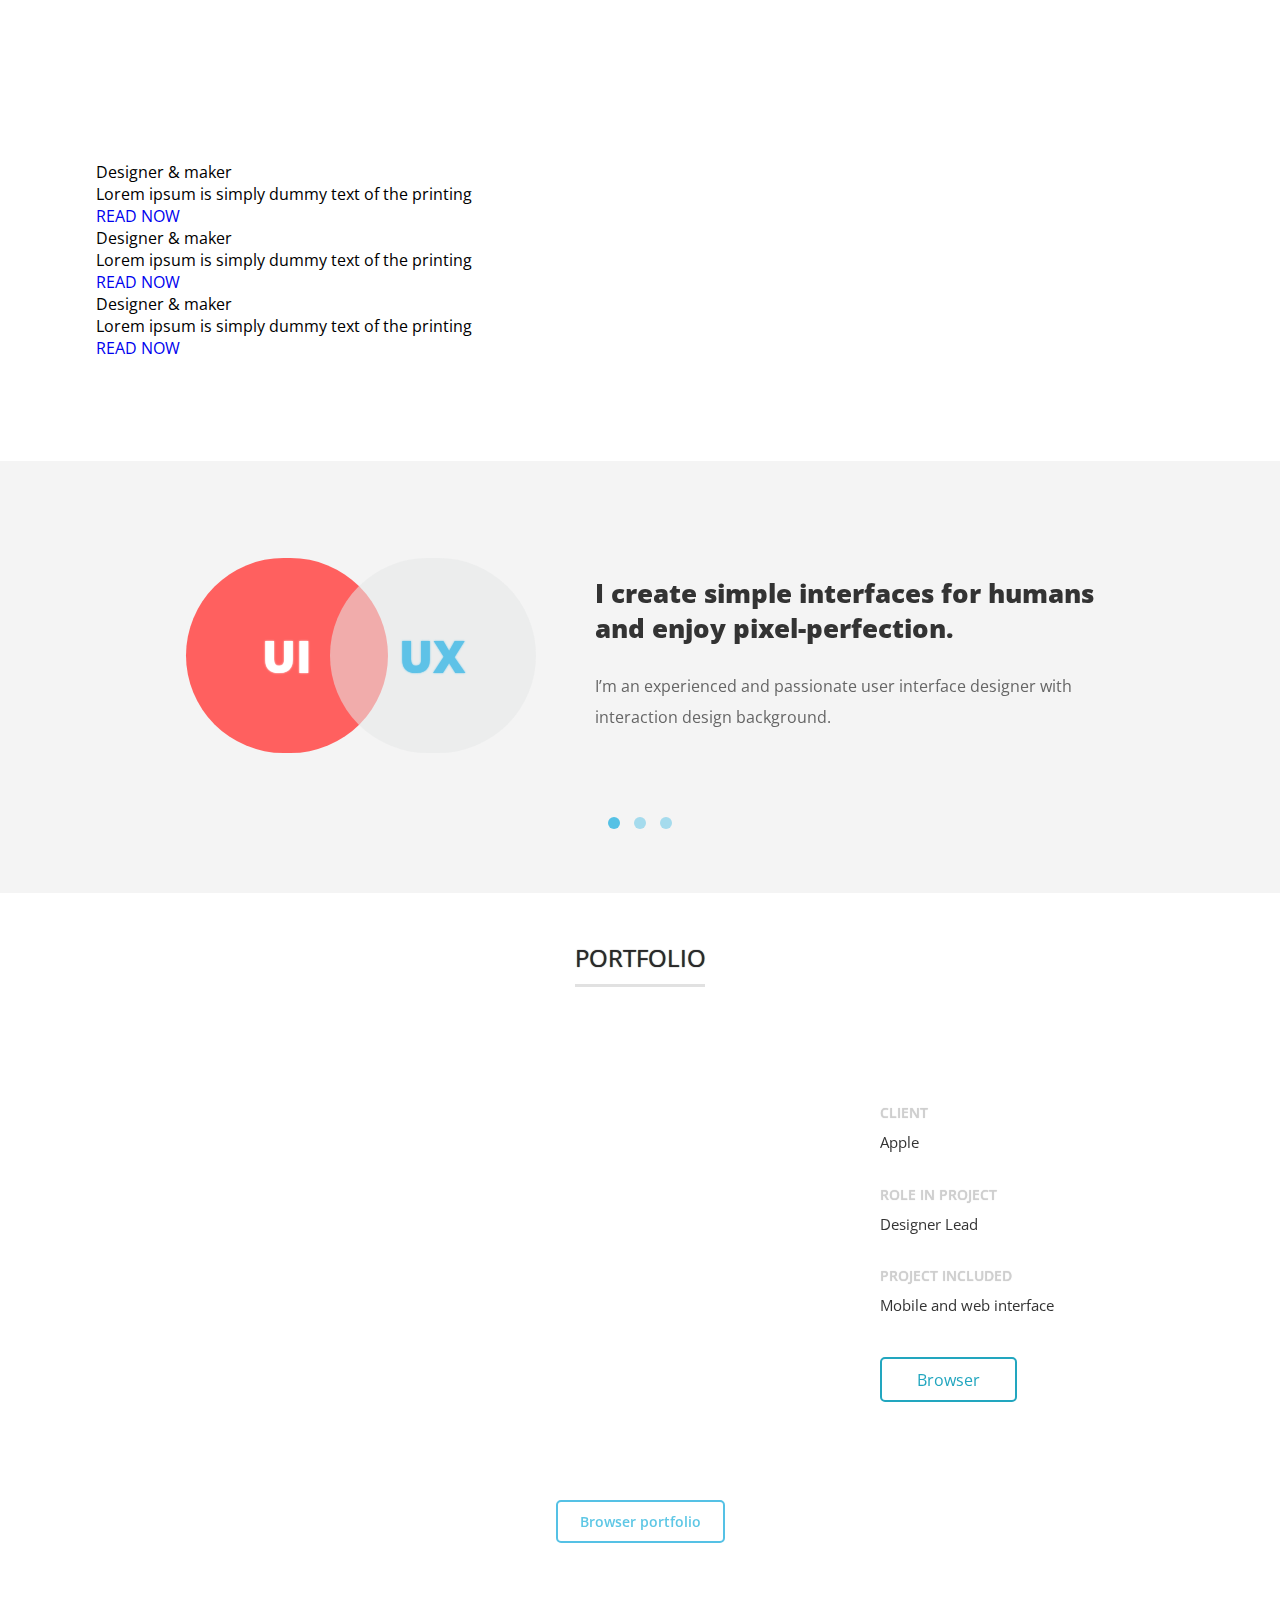
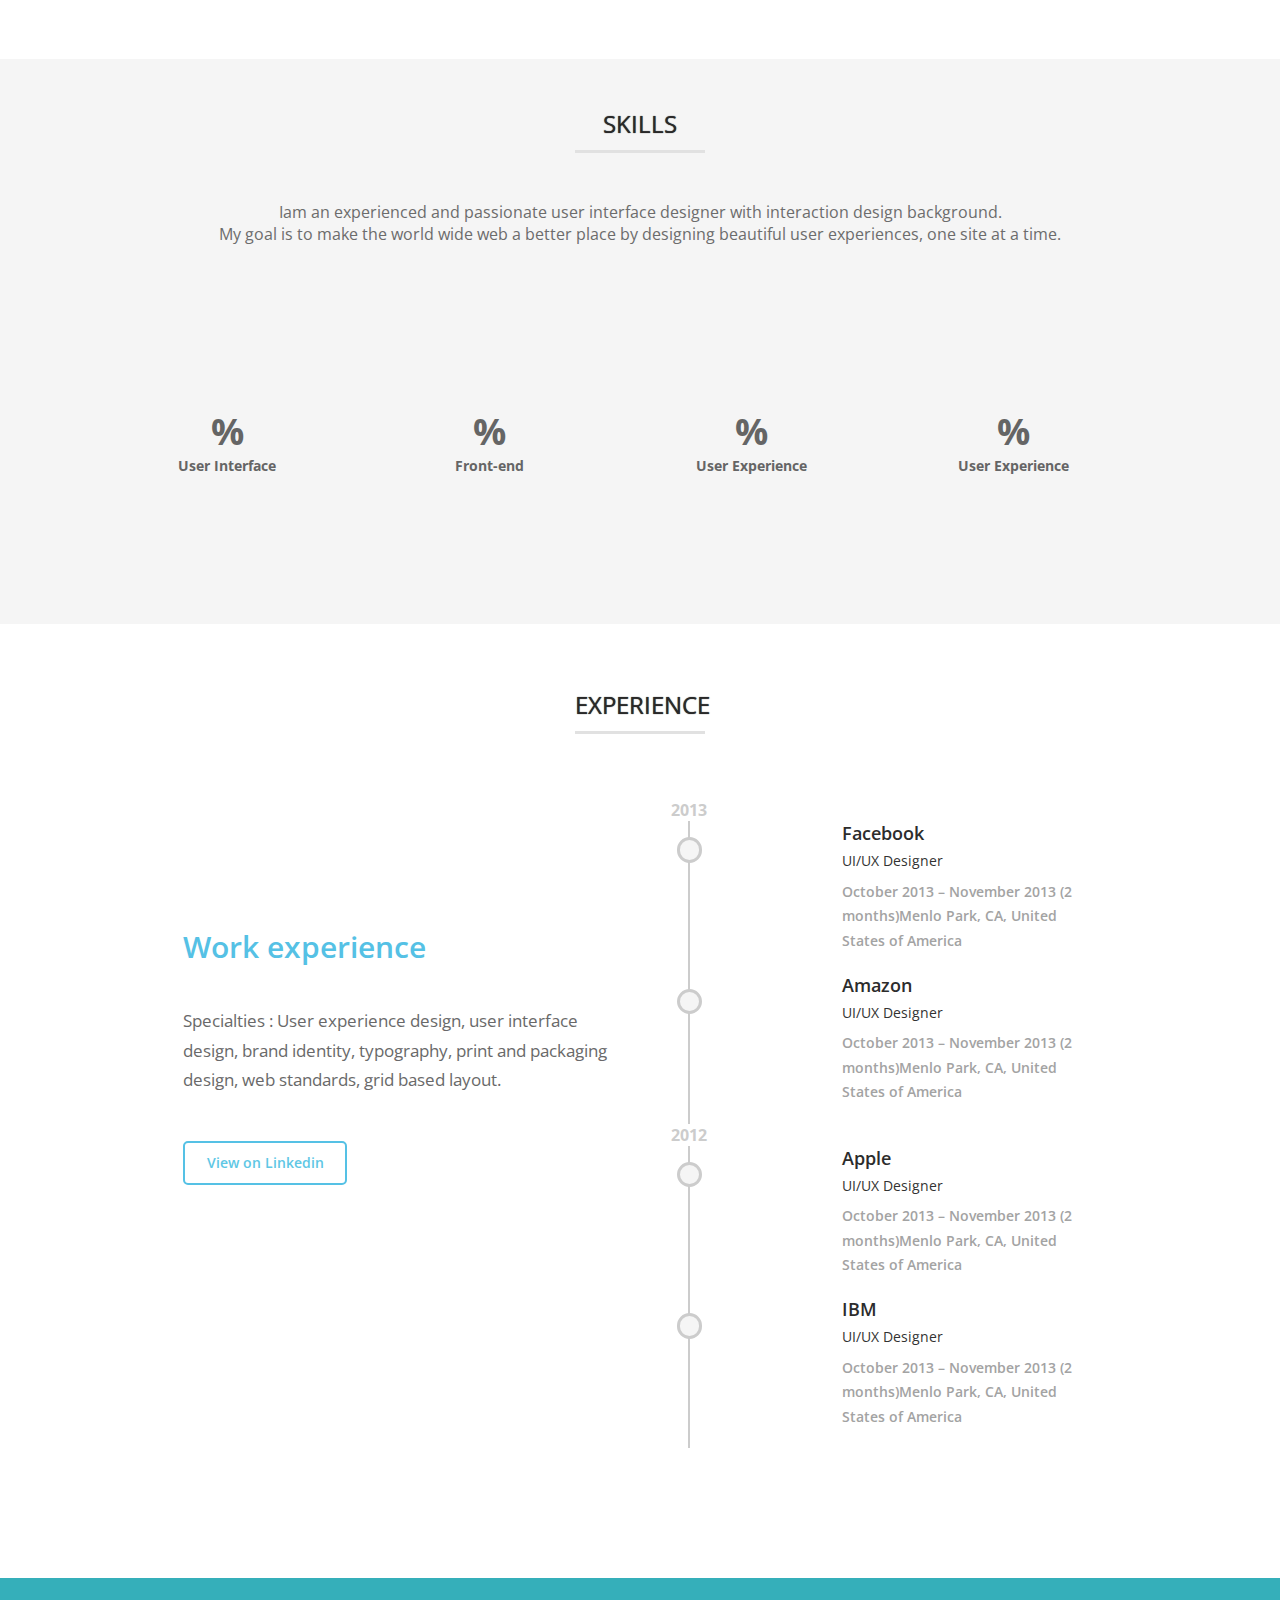
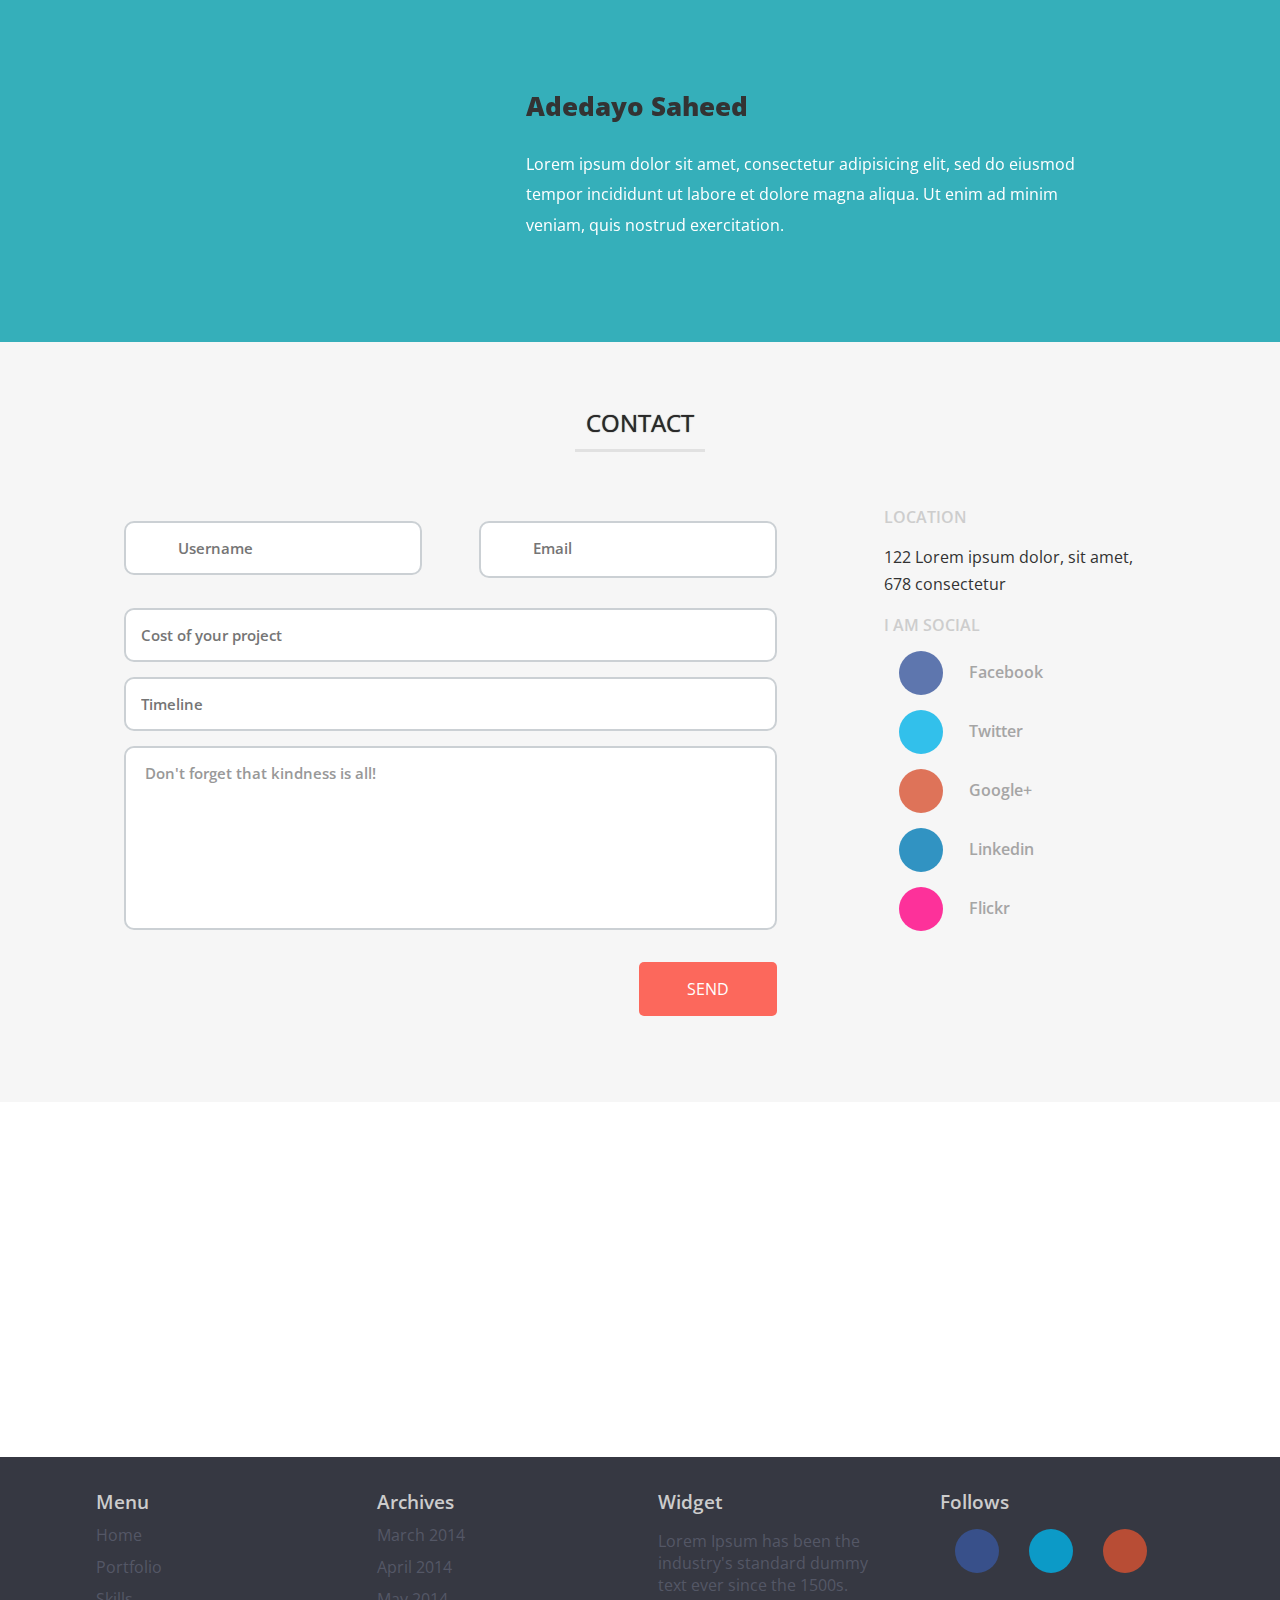
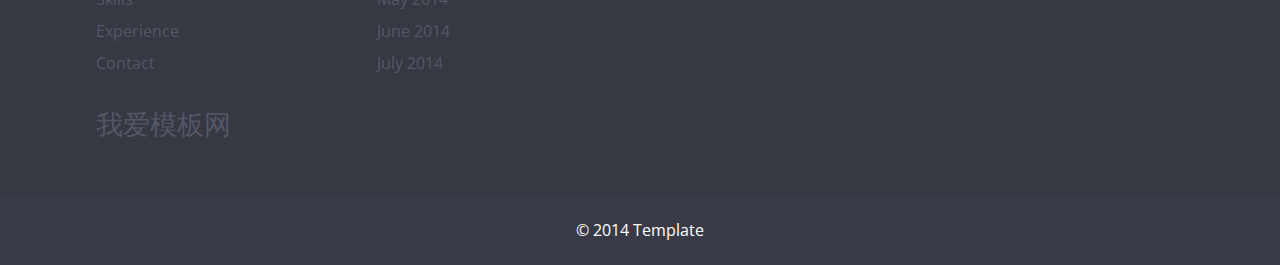
==== index.html @ e9a62225 "Update index.html" ====
<!DOCTYPE HTML>
<html>
<head>
<title>welcome to aircore</title>
<meta http-equiv="Content-Type" content="text/html; charset=utf-8" />
<meta name="viewport" content="width=device-width, initial-scale=1, maximum-scale=1">
<link href="http://fonts.googleapis.com/css?family=Open+Sans:400,600" rel="stylesheet" type="text/css">
<link href="css/style.css" rel="stylesheet" type="text/css" media="all" />
<link href="css/slimmenu.css" rel="stylesheet" media="screen">
<script src="js/jquery.min.js"></script>
</head>
<body>
<div class="content" id="home">
	<div class="wrap">
		<div class="header_style1"> 
			<!-- start h_logo -->
			<div class="logo">
				<h1><a href="index.html">Resume</a></h1>
			</div>
			<!-- start h_menu -->
			<div class="h_menu">
				<ul class="flexy-menu thick orange">
					<li> <a href="#home" class="scroll">Home</a></li>
					<li><a href="#Portfolio" class="scroll">Portfolio</a></li>
					<li><a href="#skills" class="scroll">Skills</a> </li>
					<li><a class="scroll" href="#Experience">Experience</a></li>
					<li><a href="#contact" class="scroll">Contact</a></li>
				</ul>
			</div>
			<!-- end h_menu -->
			<div class="clear"> </div>
		</div>
		<!---------menu-script-------------> 
		<!-- start manu --> 
		<script type="text/javascript" src="js/flexy-menu.js"></script>
		<link href="css/header_style1.css" rel="stylesheet" type="text/css" media="all" />
		<script type="text/javascript">$(document).ready(function(){$(".flexy-menu").flexymenu({speed: 400,type: "horizontal",align: "right"});});</script> 
		<!---------end-script-menu------------->
		<div class="slider"> 
			<!---start-da-slider----->
			<div id="da-slider" class="da-slider">
				<div class="da-slide">
					<h2>Designer & maker</h2>
					<p>Lorem ipsum is simply dummy text of the printing</p>
					<a href="#" class="da-link"><span> READ NOW</span></a> </div>
				<div class="da-slide">
					<h2>Designer & maker</h2>
					<p>Lorem ipsum is simply dummy text of the printing</p>
					<a href="#" class="da-link"><span> READ NOW</span></a> </div>
				<div class="da-slide">
					<h2>Designer & maker</h2>
					<p>Lorem ipsum is simply dummy text of the printing</p>
					<a href="#" class="da-link"><span> READ NOW</span></a> </div>
				<nav class="da-arrows"> <span class="da-arrows-prev"></span> <span class="da-arrows-next"></span> </nav>
			</div>
			<div class="down-arrow"> <a href="#group_1" class="scroll" ><span> </span></a> </div>
			<link rel="stylesheet" type="text/css" href="css/slider.css" />
			<script type="text/javascript" src="js/modernizr.custom.28468.js"></script> 
			<script type="text/javascript" src="js/jquery.cslider.js"></script> 
			<script type="text/javascript">
				$(function() {
				
					$('#da-slider').cslider({
						autoplay	: true,
						bgincrement	: 450
					});
				
				});
			</script> 
			<!---//End-da-slider-----> 
		</div>
	</div>
</div>
<!----start-team--------->
<div class="group_1" id="group_1">
	<div class="group_1-items">
		<div class="wrap">
			<div id="owl-demo" class="owl-carousel">
				<div class="item" >
					<div class="carousel">
						<div class="group_1_img">
							<h3 class="ui">UI</h3>
							<h4 class="ux">UX</h4>
							<div class="clear"> </div>
						</div>
						<div class="group_1_text">
							<h3>I create simple interfaces for humans and enjoy pixel-perfection.</h3>
							<p>I’m an experienced and passionate user interface designer with interaction design background.</p>
						</div>
						<div class="clear"> </div>
					</div>
				</div>
				<div class="item">
					<div class="carousel">
						<div class="group_1_img">
							<h3 class="ui fontend">FRONTEND</h3>
							<h4 class="ux ui1">UI</h4>
							<div class="clear"> </div>
						</div>
						<div class="group_1_text">
							<h3>I create simple interfaces for humans and enjoy pixel-perfection.</h3>
							<p>I’m an experienced and passionate user interface designer with interaction design background.</p>
						</div>
						<div class="clear"> </div>
					</div>
				</div>
				<div class="item">
					<div class="carousel">
						<div class="group_1_img ">
							<h3 class="ui core">CORE</h3>
							<h4 class="ux ui1">UI</h4>
							<div class="clear"> </div>
						</div>
						<div class="group_1_text">
							<h3>I create simple interfaces for humans and enjoy pixel-perfection.</h3>
							<p>I’m an experienced and passionate user interface designer with interaction design background.</p>
						</div>
						<div class="clear"> </div>
					</div>
				</div>
			</div>
		</div>
	</div>
</div>
<div class="group_2" id="Portfolio">
	<h3 class="heading">Portfolio</h3>
	<div class="group_2_items">
		<div class="wrap">
			<div id="owl-demo1" class="owl-carousel">
				<div class="item" >
					<div class="carousel">
						<div class="group_2_img1"> <img src="images/img1.png" alt=""> </div>
						<div class="group_2_text2">
							<div class="desc">
								<h3>client</h3>
								<h4>Apple</h4>
							</div>
							<div class="desc">
								<h3>Role in project</h3>
								<h4>Designer Lead</h4>
							</div>
							<div class="desc">
								<h3>project included</h3>
								<h4>Mobile and web interface</h4>
							</div>
							<div class="button_2"> <a href="#">Browser</a> </div>
						</div>
						<div class="clear"> </div>
						<div class="brows_button_3"> <a href="#">Browser portfolio</a> </div>
					</div>
				</div>
				<div class="item">
					<div class="carousel">
						<div class="group_2_img1"> <img src="images/img2.jpg" alt=""> </div>
						<div class="group_2_text2">
							<div class="desc">
								<h3>client</h3>
								<h4>Lorem ipsum dolor</h4>
							</div>
							<div class="desc">
								<h3>Role in project</h3>
								<h4>Designer Lead</h4>
							</div>
							<div class="desc">
								<h3>project included</h3>
								<h4>Responsive Mobile Website Templates </h4>
							</div>
							<div class="button_2"> <a href="#">Browser</a> </div>
						</div>
						<div class="clear"> </div>
						<div class="brows_button_3"> <a href="#">Browser portfolio</a> </div>
					</div>
				</div>
				<div class="item">
					<div class="carousel">
						<div class="group_2_img1"> <img src="images/img3.jpg" alt=""> </div>
						<div class="group_2_text2">
							<div class="desc">
								<h3>client</h3>
								<h4>Apple</h4>
							</div>
							<div class="desc">
								<h3>Role in project</h3>
								<h4>Designer Lead</h4>
							</div>
							<div class="desc">
								<h3>project included</h3>
								<h4>Developing games in Android Mobiles</h4>
							</div>
							<div class="button_2"> <a href="#">Browser</a> </div>
						</div>
						<div class="clear"> </div>
						<div class="brows_button_3"> <a href="#">Browser portfolio</a> </div>
					</div>
				</div>
			</div>
		</div>
	</div>
</div>
<!-- Owl Carousel Assets -->
<link href="css/owl.carousel.css" rel="stylesheet">
<!-- Owl Carousel Assets --> 
<!-- Prettify --> 
<script src="js/owl.carousel.js"></script> 
<script>
		    $(document).ready(function() {
		
		      $("#owl-demo").owlCarousel({
		        items : 1,
		        lazyLoad : true,
		        autoPlay : true,
		        navigation : true,
			    navigationText : ["",""],
			    rewindNav :true,
			    scrollPerPage :true,
			    pagination : true,
    			paginationNumbers: false,
		      });
		
		    });
		    $(document).ready(function() {
		
		      $("#owl-demo1").owlCarousel({
		        items : 1,
		        lazyLoad : true,
		        autoPlay : true,
		        navigation : true,
			    navigationText : ["",""],
			    rewindNav : true,
			    scrollPerPage :true,
			    pagination : false,
    			paginationNumbers: false,
		      });
		
		    });
		    $(document).ready(function() {
		
		      $("#owl-demo2").owlCarousel({
		        items : 1,
		        lazyLoad : true,
		        autoPlay : true,
		        navigation : false,
			    navigationText : ["",""],
			    rewindNav : false,
			    scrollPerPage :true,
			    pagination : false,
    			paginationNumbers: false,
		      });
		
		    });
		    </script> 
<!-- //Owl Carousel Assets -->
<div class="skills" id="skills">
	<section class="text-light">
		<div  class="wrap">
			<div class="row-content1">
				<h3 class="heading">Skills</h3>
				<p class="para">Iam an experienced and passionate user interface designer with interaction design background.<br>
					My goal is to make the world wide web a better place by designing beautiful user experiences, one site at a time.</p>
				<div class="chart" data-percent="73" data-bar-color="#35AFBA" data-animate="4000">
					<div class="chart-content">
						<div class="percent"></div>
						<div class="chart-title">User Interface</div>
					</div>
					<!-- chart-content --> 
				</div>
				<!-- chart -->
				<div class="chart" data-percent="85" data-bar-color="#FF6060" data-animate="2500">
					<div class="chart-content">
						<div class="percent"></div>
						<div class="chart-title">Front-end</div>
					</div>
					<!-- chart-content --> 
				</div>
				<!-- chart -->
				<div class="chart" data-percent="70" data-bar-color="#3AD079" data-animate="3000">
					<div class="chart-content">
						<div class="percent"></div>
						<div class="chart-title">User Experience</div>
					</div>
					<!-- chart-content --> 
				</div>
				<!-- chart -->
				<div class="chart" data-percent="40" data-bar-color="#58C0E3" data-animate="3500">
					<div class="chart-content">
						<div class="percent"></div>
						<div class="chart-title">User Experience</div>
					</div>
					<!-- chart-content --> 
				</div>
				<!-- chart -->
				<div class="clear"> </div>
			</div>
		</div>
	</section>
	<script src="js/plugins.js"></script> 
	<script src="js/script.js"></script> 
</div>
<div class="exper" id="Experience">
	<div class="wrap">
		<h3 class="heading">Experience</h3>
		<section class="row section">
			<div class="row-content2">
				<div class="timeline-label column six">
					<h4>Work experience</h4>
					<p>Specialties : User experience design, user interface design, brand identity, typography, print and packaging design, web standards, grid based layout.</p>
					<div class="brows_button_4"> <a href="#">View on Linkedin</a> </div>
				</div>
				<!-- timeline-label -->
				<div class="timeline column six last">
					<div class="year">
						<time datetime="2013">2013</time>
						<div class="experience"> <span class="circle"></span>
							<div class="experience-img"><img src="images/asset01.jpg" alt=""></div>
							<div class="experience-info clear-after">
								<h5>Facebook</h5>
								<div class="role">UI/UX Designer</div>
								<p>October 2013 – November 2013 (2 months)Menlo Park, CA, United States of America</p>
							</div>
							<!-- experience-info --> 
						</div>
						<!-- experience -->
						<div class="experience"> <span class="circle"></span>
							<div class="experience-img"><img src="images/asset02.jpg" alt=""></div>
							<div class="experience-info clear-after">
								<h5>Amazon</h5>
								<div class="role">UI/UX Designer</div>
								<p>October 2013 – November 2013 (2 months)Menlo Park, CA, United States of America</p>
							</div>
							<!-- experience-info --> 
						</div>
						<!-- experience --> 
					</div>
					<!-- year -->
					<div class="year year1">
						<time datetime="2012">2012</time>
						<div class="experience"> <span class="circle"></span>
							<div class="experience-img"><img src="images/asset03.jpg" alt=""></div>
							<div class="experience-info clear-after">
								<h5>Apple</h5>
								<div class="role">UI/UX Designer</div>
								<p>October 2013 – November 2013 (2 months)Menlo Park, CA, United States of America</p>
							</div>
							<!-- experience-info --> 
						</div>
						<!-- experience -->
						<div class="experience"> <span class="circle"></span>
							<div class="experience-img"><img src="images/asset04.jpg" alt=""></div>
							<div class="experience-info clear-after">
								<h5>IBM</h5>
								<div class="role">UI/UX Designer</div>
								<p>October 2013 – November 2013 (2 months)Menlo Park, CA, United States of America</p>
							</div>
							<!-- experience-info --> 
						</div>
						<!-- experience --> 
					</div>
					<!-- year --> 
				</div>
				<!-- timeline -->
				<div class="clear"> </div>
			</div>
		</section>
	</div>
</div>
<div class="group_3">
	<div class="group_3-items">
		<div class="wrap">
			<div id="owl-demo2" class="owl-carousel">
				<div class="item" >
					<div class="carousel">
						<div class="group_3_img"> <img src="images/img.png" alt=""> </div>
						<div class="group_1_text group_3_text">
							<h3> Adedayo Saheed</h3>
							<p>Lorem ipsum dolor sit amet, consectetur adipisicing elit, sed do eiusmod tempor incididunt ut labore et dolore magna aliqua. Ut enim ad minim veniam, quis nostrud exercitation.</p>
						</div>
						<div class="clear"> </div>
					</div>
				</div>
				<div class="item">
					<div class="carousel">
						<div class="group_3_img"> <img src="images/img.png" alt=""> </div>
						<div class="group_1_text group_3_text">
							<h3>Narate Ketram</h3>
							<p>Lorem ipsum dolor sit amet, consectetur adipisicing elit, sed do eiusmod tempor incididunt ut labore et dolore magna aliqua. Ut enim ad minim veniam, quis nostrud exercitation.</p>
						</div>
						<div class="clear"> </div>
					</div>
				</div>
				<div class="item">
					<div class="carousel">
						<div class=" group_3_img"> <img src="images/img.png" alt=""> </div>
						<div class="group_1_text group_3_text">
							<h3>Adrian Thomas</h3>
							<p>Lorem ipsum dolor sit amet, consectetur adipisicing elit, sed do eiusmod tempor incididunt ut labore et dolore magna aliqua. Ut enim ad minim veniam, quis nostrud exercitation.</p>
						</div>
						<div class="clear"> </div>
					</div>
				</div>
			</div>
		</div>
	</div>
</div>
<div class="contact" id="contact">
	<div class="wrap">
		<h3 class="heading">Contact</h3>
		<form>
			<div class="left-form">
				<ul>
					<li class="name"> <a href="#" class="icon user"> </a>
						<input type="text" placeholder="Username" required>
						<div class="clear"> </div>
					</li>
					<li class="email"> <a href="#" class="icon mail"> </a>
						<input type="email" placeholder="Email" required>
						<div class="clear"> </div>
					</li>
					<div class="clear"> </div>
					<li>
						<input type="text" placeholder="Cost of your project" required>
						<div class="clear"> </div>
					</li>
					<li>
						<input type="text" placeholder="Timeline" required>
						<div class="clear"> </div>
					</li>
					<li>
						<textarea class="plain buffer" placeholder="Don't forget that kindness is all!"> Don't forget that kindness is all!</textarea>
						<div class="clear"> </div>
					</li>
					<div class="send"> <a href="#">SEND</a> </div>
				</ul>
			</div>
			<div class="right-form">
				<h4>LOCATION</h4>
				<p>122 Lorem ipsum dolor, sit amet, 678 consectetur</p>
				<div class="soc_icons">
					<h4>I AM SOCIAL</h4>
					<ul>
						<li><a class="icon1" href="#"> <span>Facebook</span> </a> </li>
						<li><a class="icon2" href="#"><span>Twitter</span></a></li>
						<li><a class="icon3" href="#"><span>Google+</span></a></li>
						<li><a class="icon4" href="#"><span>Linkedin</span></a></li>
						<li><a class="icon5" href="#"><span>Flickr</span></a></li>
						<div class="clear"> </div>
					</ul>
				</div>
			</div>
			<div class="clear"> </div>
		</form>
	</div>
</div>
<div class="contact-map">
	<iframe width="100%" height="350" frameborder="0" scrolling="no" marginheight="0" marginwidth="0" src="https://maps.google.co.in/?ie=UTF8&amp;ll=22.593726,79.453125&amp;spn=3.803105,6.696167&amp;t=m&amp;z=8&amp;output=embed"></iframe>
</div>
<div class="footer">
	<div class="wrap">
		<div class="row-content buffer clear-after">
			<section id="top-footer">
				<div class="widget column three"><!-- la class="widget" è forse generata utomaticamente da wp -->
					<h4>Menu</h4>
					<ul class="plain">
						<li> <a href="#home" class="scroll">Home</a> </li>
						<li><a href="#Portfolio" class="scroll">Portfolio</a></li>
						<li><a href="#skills" class="scroll">Skills</a> </li>
						<li><a class="scroll" href="#Experience">Experience</a></li>
						<li><a href="#contact" class="scroll">Contact</a></li>
						<div class="clear"> </div>
					</ul>
				</div>
				<div class="widget column three">
					<h4>Archives</h4>
					<ul class="plain">
						<li><a href="#">March 2014</a></li>
						<li><a href="#">April 2014</a></li>
						<li><a href="#">May 2014</a></li>
						<li><a href="#">June 2014</a></li>
						<li><a href="#">July 2014</a></li>
						<div class="clear"> </div>
					</ul>
				</div>
				<div class="widget column three">
					<h4>Widget</h4>
					<p>Lorem Ipsum has been the industry's standard dummy text ever since the 1500s.</p>
				</div>
				<div class="widget meta-social column three last">
					<div class="soc_icons soc_icons1">
						<h4>Follows</h4>
						<ul>
							<li><a class="icon1" href="#"> </a> </li>
							<li><a class="icon2" href="#"> </a></li>
							<li><a class="icon3" href="#"> </a></li>
						</ul>
						<div class="clear"> </div>
					</div>
				</div>
				<div class="clear">
					<p><a href="http://www.5imoban.net">我爱模板网</a></p>
				</div>
			</section>
			<!-- top-footer --> 
			
		</div>
		<!-- row-content --> 
	</div>
	<!-- row -->
	<div class="copy">
		<p>© 2014 Template </p>
	</div>
	<!-- scroll_top_btn --> 
	<script type="text/javascript" src="js/move-top.js"></script> 
	<script type="text/javascript" src="js/easing.js"></script> 
	<script type="text/javascript">
			$(document).ready(function() {
			
				var defaults = {
		  			containerID: 'toTop', // fading element id
					containerHoverID: 'toTopHover', // fading element hover id
					scrollSpeed: 1200,
					easingType: 'linear' 
		 		};
				
				
				$().UItoTop({ easingType: 'easeOutQuart' });
				
			});
		</script> 
	<script type="text/javascript">
		jQuery(document).ready(function($) {
			$(".scroll").click(function(event){		
				event.preventDefault();
				$('html,body').animate({scrollTop:$(this.hash).offset().top},1200);
			});
		});
	</script> 
	<a href="#" id="toTop" style="display: block;"><span id="toTopHover" style="opacity: 1;"></span></a> </div>

</body>
</html>
---- css/style.css ----
/*
Author: W3layout
Author URL: http://w3layouts.com
License: Creative Commons Attribution 3.0 Unported
License URL: http://creativecommons.org/licenses/by/3.0/
*/
/* reset */
html,body,div,span,applet,object,iframe,h1,h2,h3,h4,h5,h6,p,blockquote,pre,a,abbr,acronym,address,big,cite,code,del,dfn,em,img,ins,kbd,q,s,samp,small,strike,strong,sub,sup,tt,var,b,u,i,dl,dt,dd,ol,nav ul,nav li,fieldset,form,label,legend,table,caption,tbody,tfoot,thead,tr,th,td,article,aside,canvas,details,embed,figure,figcaption,footer,header,hgroup,menu,nav,output,ruby,section,summary,time,mark,audio,video{margin:0;padding:0;border:0;font-size:100%;font:inherit;vertical-align:baseline;}
article, aside, details, figcaption, figure,footer, header, hgroup, menu, nav, section {display: block;}
ol,ul{list-style:none;margin:0;padding:0;}
blockquote,q{quotes:none;}
blockquote:before,blockquote:after,q:before,q:after{content:'';content:none;}
table{border-collapse:collapse;border-spacing:0;}
/* start editing from here */
a{text-decoration:none;}
.txt-rt{text-align:right;}/* text align right */
.txt-lt{text-align:left;}/* text align left */
.txt-center{text-align:center;}/* text align center */
.float-rt{float:right;}/* float right */
.float-lt{float:left;}/* float left */
.clear{clear:both;}/* clear float */
.pos-relative{position:relative;}/* Position Relative */
.pos-absolute{position:absolute;}/* Position Absolute */
.vertical-base{	vertical-align:baseline;}/* vertical align baseline */
.vertical-top{	vertical-align:top;}/* vertical align top */
.underline{	padding-bottom:5px;	border-bottom: 1px solid #eee; margin:0 0 20px 0;}/* Add 5px bottom padding and a underline */
nav.vertical ul li{	display:block;}/* vertical menu */
nav.horizontal ul li{	display: inline-block;}/* horizontal menu */
img{max-width:100%;}
/*end reset*/
body {
	background:#ffffff;
	font-family: 'Open Sans', sans-serif;
	font-size: 100%;
}
.wrap{
	margin:0 auto;
	width:80%;
}
/*****/
.content
{
	background: url(../images/slider.jpg) no-repeat;
	background-size: 100%;
	background-size:cover;
}

/*------- Skills rings-------*/
.heading
{
	color:#292929;
	border-bottom: 3.5px solid #E1E1E1;
	width: 130px;
	margin: 0 auto;
	font-size: 1.5em;
	text-transform: uppercase;
	text-shadow: 0px 0px 1px #292929;
	text-align: center;
	padding-bottom: 10px;
}
.para
{
	color:#6C6C6C;
	padding:3em 0em 4em 0em;
	text-align: center;
}
.centertxt {
	width: 85%;
	margin: 0 auto;
}
.text-light
{
	background: #F5F5F5;
	padding: 3em 0em;
}
.chart {
    position: relative;
    display: inline-block;
    margin: 1em;
    width: 230px;
    height: 230px;
    text-align: center;
}

.chart canvas {
    width: 230px;
    height: 230px;
}

.chart-content {
    position: absolute;
    top: 0;
    left: 0;
    width: 100%;
}

.percent,
.count-number,
.count-number-done {
    color: #666;
    font-weight: 700;
    font-size: 2.333em;
    line-height: 1.34;
}

.text-light .percent,
.text-light .count-number,
.text-light .count-number-done {
    color: #656565;
}

.percent:after {
    content: '%';
}

.chart-title,
.count-subject {
    font-weight: 700;
    font-size: 0.889em;
}

.chart-title {
    color: #999;
}

.text-light .chart-title,
.text-light .count-subject {
    color: #656565;
}

.text-light .timeline .experience-info p {
    color: rgba(255,255,255,0.7);
}

.text-light .timeline time {
    color: rgba(255,255,255,0.5);
}

.text-light .timeline .experience,
.text-light .timeline .experience .circle {
    border-color: rgba(255,255,255,0.5);
}

/*-------------Timeline-----*/
.exper {
padding: 4em 0em;
}
.timeline-label h4 {
    margin-top: 0;
    font-size: 1.9em;
    color:#55C1E5;
    padding:1em 0em;
    font-weight: 600;
}

.timeline-label p {
    font-size: 1.09em;
    color:#696969;
    padding: 0.5em 0em;
    line-height: 1.7em;
}
.timeline-label
{
	padding: 6em 0em;
}
.timeline .experience {
    position: relative;
    float: left;
    margin-left: 2em;
    padding-left: 4em;
    border-left: 2px solid #ccc;
}

.timeline .experience-info h5 {
    margin-top: 0;
    margin-bottom: 0.333em;
    font-size: 1.1em;
    color:#2C2C2C;
    font-weight: 600;
}

.timeline .experience-info .role {
    font-size: 0.9em;
    color:#323232;
}

.timeline .experience-info p {
    font-size: 0.9em;
    color:#A3A3A3;
    font-weight: 600;
    line-height: 1.7em;
}

.timeline time {
    display: block;
    width: 4.111em;
    color: #ccc;
    text-align: center;
    font-weight: 700;
}

.timeline .experience-img,
.timeline .experience-info,
.timeline .experience-info h5,
.timeline .experience-info .role,
.timeline .experience-info p {
    clear: none;
}

.timeline .experience .circle {
    position: absolute;
    top: 1em;
    left: -0.86em;
    display: block;
    width: 1.222em;
    height: 1.222em;
    border: 3px solid #ccc;
    -webkit-border-radius: 50%;
    -moz-border-radius: 50%;
    border-radius: 50%;
    background-color: #F5F5F5;
}

.timeline .experience-img {
    float: left;
    width: 4em;
    height: 4em;
}

.timeline .experience-img img {
    -webkit-border-radius: 25%;
    -moz-border-radius: 25%;
    border-radius: 25%;
    -webkit-box-shadow: 0px 1px 2px rgba(0, 0, 0, 0.08);
    -moz-box-shadow: 0px 1px 2px rgba(0, 0, 0, 0.08);
    box-shadow: 0px 1px 2px rgba(0, 0, 0, 0.08);
    width: 100%;
}

.timeline .experience-info {
    margin-left: 5.444em;
}
/*****/
.row-content2 {
padding: 6% 8%;
}
.column.six, .column.half, .column.threesixths, .column.twofourths {
width: 40%;
}
.column {
margin-left: 0;
margin-right: 3.8%;
}
.column {
clear: none;
float: left;
min-height: 1px;
}
.column.six, .column.half, .column.threesixths, .column.twofourths {
width: 48%;
}
.column.last, .column.reset {
margin-right: 0 !important;
}
.column {
margin-left: 0;
margin-right: 3.8%;
}
.experience-info p {
margin-top: 0.67em;
margin-bottom: 1.34em;
}
.brows_button_4
{
	margin: 3em 0em;
}
/*******/
.contact {
	background: #F6F6F6;
	padding: 6em 0em 2em 0em;
}
.left-form,.right-form{
	float:left;
	margin:22px 28px;
	width:60%;
}
.contact form {
	padding-top: 2em;
}
.left-form li {
	display: block;
	color: #4D4949;
	border: 2px solid #CBD0D4;
	border-radius: 10px;
	-webkit-border-radius: 10px;
	-moz-border-radius: 10px;
	-o-border-radius: 10px;
	margin: 15px 0px;
	background: #fff;
}
.left-form li:hover{
	border:2px solid #8DD4FF;
	color: #343434;
}
.left-form li:focus{
	border:2px solid #8DD4FF;
}
.left-form li:active{
		border:2px solid #8DD4FF;
}

.left-form input[type=text],.left-form input[type=email],.left-form textarea {
	float:right;
	font-family: 'Open Sans', sans-serif;
	width:90%;
	padding: 1em 2em 1em 1em;
	border:none;
	color: #989898;
	font-size:15px;
	float: left;
	outline: none;
	font-weight: 600;
	border-radius: 10px;
	-webkit-border-radius: 10px;
	-moz-border-radius: 10px;
	-o-border-radius: 10px;
}
textarea
{
	height: 150px;
	resize: none;
	
}
.right-form{
	float:right;
	width: 25%;
}
.icon {
	height: 28px;
	width: 28px;
	display: block;
	float: left;
	margin: 12px 0px 9px 9px;
}
.name input[type=text],.email input[type=email]
{
	width:75%;
}

.user {
	background: url(../images/user.png) no-repeat 0px 0px;
}
.mail {
	background: url(../images/mail.png) no-repeat 0px 0px;
	margin: 16px 0px 9px 9px;
}
.name
{
	float: left;
	width:45%;
	margin-right: 4%;
}
.email
{
	float:right;
	width:45%;
}
.send
{
	margin: 3em 0em;
	text-align: right;
}
.send a
{
	color:#fff;
	background: #FC685C;
	padding: 1em 3em;
	border-radius: 5px;
	-webkit-border-radius: 5px;
	-moz-border-radius: 5px;
	-o-border-radius: 5px;
	-webkit-transition: all 0.3s ease-in-out;
	-moz-transition: all 0.3s ease-in-out;
	-o-transition: all 0.3s ease-in-out;
	transition: all 0.3s ease-in-out;
}
.send a:hover
{
	background: #EB4334;
}
.right-form h4{
	color:#CDCDCD;
	font-size: 1em;
	font-weight: 600;
}
.right-form p{
	color:#323232;
	font-size:1em;
	line-height: 1.7em;
	padding: 1em 0em;
}
/* start soc_icons */

.soc_icons h2{
	text-transform: uppercase;
	font-size: 1.2em;
	color: #c0c0c0;
	font-weight: 400;
	margin-bottom: 10px;
}
.soc_icons ul li{
	margin:15px;
}
.soc_icons ul li a{
	opacity:0.8;
	display: block;
	padding: 10px;
	background: #2e2e2e;
	width: 24px;
	height: 24px;
	-webkit-transition: all 0.3s ease-in-out;
	-moz-transition: all 0.3s ease-in-out;
	-o-transition: all 0.3s ease-in-out;
	transition: all 0.3s ease-in-out;
	border-radius: 26px;
	color:#929191;
	font-weight: 600;
}
.soc_icons ul li a span{
	margin-left: 60px;
}
.soc_icons ul li a.icon1{
	background: #39579D url('../images/icon1.png') no-repeat 18px 12px;
}
.soc_icons ul li a.icon2{
	background: #02B3E9 url('../images/icon2.png') no-repeat 12px 13px;
}
.soc_icons ul li a.icon3{
	background: #D95333 url('../images/icon3.png') no-repeat 14px 12px;
}
.soc_icons ul li a.icon4{
	background: #007BB6 url('../images/icon4.png') no-repeat 14px 12px;
}
.soc_icons ul li a.icon5{
	background: #FF0084 url('../images/icon5.png') no-repeat 12px 18px;
}
.soc_icons ul li a:hover{
	zoom: 1;
	filter: alpha(opacity=50);
	opacity: 1;
	-webkit-transition: opacity .15s ease-in-out;
	-moz-transition: opacity .15s ease-in-out;
	-ms-transition: opacity .15s ease-in-out;
	-o-transition: opacity .15s ease-in-out;
	transition: opacity .15s ease-in-out;
	color:#373737;
}
/*******footer**********/
.footer {
	z-index: 10;
	background-color: #363842;
	color: #545766;
}
#top-footer .widget {
	margin-bottom: 0;
	font-size: 0.778em;
	width: 22.05%;
	float: left;
}
#top-footer{
	padding:2em 0em;;
}
.widget h4 {
	margin-top: 0;
	color: #CCC;
	font-size: 1.5em;
	font-weight: 600;
}
.plain li
{
	margin: 10px 0px;
}
.footer a ,.footer p{
	color: #545766;
	text-decoration: none;
	font-size: 1.3em;
	-webkit-transition: all 0.3s ease-in-out;
	-moz-transition: all 0.3s ease-in-out;
	-o-transition: all 0.3s ease-in-out;
	transition: all 0.3s ease-in-out;
}
.footer p{
	padding:1em 0em;
}
.footer a:hover {
	color: #fff;
}
.soc_icons1 li
{
	float:left;
}
.copy
{
	background-color: rgba(59, 63, 78, 0.48);
}
.copy p{
	color:#fff;
	font-size:1em;
	font-family: 'Open Sans', sans-serif;
	text-align: center;
	padding: 1.5em 0em;
}
.copy p a{
	color:#55C1E5;
	font-family: 'Open Sans', sans-serif;
	font-size:1em;
	-webkit-transition: all 0.3s ease-in-out;
	-moz-transition: all 0.3s ease-in-out;
	-o-transition: all 0.3s ease-in-out;
	transition: all 0.3s ease-in-out;
}
.copy p a:hover{
	color:#fff;
}
#toTop {
	display: none;
	text-decoration: none;
	position: fixed;
	bottom: 10px;
	right: 10px;
	overflow: hidden;
	width: 40px;
	height: 40px;
	border: none;
	text-indent: 100%;
	background: url(../images/top.png) no-repeat right top;
}
/******response***********/
@media only screen and (max-width: 1440px)
{
	.centertxt {
	width: 95%;
	}
	.name input[type=text], .email input[type=email] {
	width: 70%;
	}
}
@media only screen and (max-width: 1366px)
{
	.da-slider {
	width: 100%;
	height: 300px;
	}
	.centertxt {
	width: 100%;
	}
}
@media only screen and (max-width: 1280px)
{
	.wrap {
		width:85%;
	}
	.group_3 {
	padding: 1em 0em 1em 0em;
	}
	.contact {
	padding: 4em 0em 2em 0em;
	}
	.group_2 {
	padding: 3em 0em 1em 0em;
	}
}
@media only screen and (max-width: 1024px)
{
	.group_1_img .ui,.group_1_img .ux
	{
		font-size: 2.5em;
	}
	.chart canvas {
	width: 180px;
	height: 180px;
	}
	.chart {
	width: 180px;
	height: 180px;
	}
	.name input[type=text], .email input[type=email] {
	width: 60%;
	}
	.soc_icons1 ul li {
	margin: 8px;
	}
}
@media only screen and (max-width: 768px)
{
	.wrap {
		width:90%;
	}
	.centertxt > div:nth-child(4) {
	display: none;
	}
	.column.six {
	width: 100%;
	float: none;
	padding: 0em;
	margin: 0em;
	margin-bottom: 5em;
	}
	.timeline-label {
	text-align: center;
	}
	.timeline-label h4 {
	padding: 0.3em 0em;
	}
	.row-content2 {
	padding: 2%;
	}
	.brows_button_4 {
	margin: 2em 0em;
	}
	.exper {
	padding: 3em 0em;
	}
	.left-form, .right-form {
	float: none;
	margin: 22px 28px;
	width: 92%;
	}
	.right-form {
	float: none;
	width: 100%;
	margin: 0%;
	}
	.widget.meta-social.column.three.last {
	display: none;
	}
	#top-footer .widget {
	width: 29%;
	}
	.soc_icons ul
	{
		margin-top: 0.6em;
	}
	.soc_icons ul li {
	margin: 10px;
	width: 17%;
	float: left;
	}
	.soc_icons ul li a span {
	margin-left: 40px;
	font-size: 0.9em;
	}
	.soc_icons ul li a {
	width: 20px;
	height: 20px;
	}
	.soc_icons ul li a.icon1 {
	background: #39579D url('../images/icon1.png') no-repeat 16px 9px;
	}
	.soc_icons ul li a.icon2 {
	background: #02B3E9 url('../images/icon2.png') no-repeat 11px 12px;
	}
	.soc_icons ul li a.icon3 {
	background: #D95333 url('../images/icon3.png') no-repeat 13px 11px;
	}
	.soc_icons ul li a.icon4 {
	background: #007BB6 url('../images/icon4.png') no-repeat 12px 8px;
	}
	.soc_icons ul li a.icon5 {
	background: #FF0084 url('../images/icon5.png') no-repeat 11px 16px;
	}
	.contact {
	padding: 2em 0em;
	}
	ul.slimmenu li .sub-collapser:before {
	content: url(../images/down1.png);
	}
}
@media only screen and (max-width: 640px)
{
	.group_2 {
	padding: 1em 0em 1em 0em;
	}
	.para {
	padding: 1em 0em 1em 0em;
	line-height: 1.9em;
	}
	.centertxt > div:nth-child(4) {
	display: inline-block;
	}
	.timeline-label h4 {
	font-size: 1.2em;
	}
	.exper {
	padding: 1.4em 0em;
	}
	.heading {
	font-size: 1.3em;
	padding-bottom: 3px;
	}
	.year1
	{
		display:none;
	}
	.contact form {
	padding-top: 0em;
	}
	.contact {
	padding: 1.2em 0em 2em 0em;
	}
	.header {
	padding: 0em 0em 1em 0em;
	}
	.centertxt {
	width: 60%;
	}
	.chart {
	width: 200px;
	height: 200px;
	}
	.name,.email {
	float: none;
	width: 100%;
	margin-right: 0%;
	}
	.left-form input[type=text], .left-form input[type=email], .left-form textarea {
	padding: 0.5em 1em;
	}
	.mail {
	margin: 8px 0px 2px 9px;
	}
	.icon {
	margin: 4px 0px 0px 9px;
	}
	textarea {
	height: 120px;
	resize: none;
	}
	.send a {
	padding: 0.7em 2.2em;
	}
	.send {
	margin: 1.5em 0em;
	text-align: right;
	}
	.soc_icons ul li {
	margin: 0px;
	width: 16%;
	float: left;
	}
	.soc_icons ul li a span {
	margin-left: 32px;
	font-size: 0.9em;
	}
	.soc_icons ul li {
	width: 16%;
	margin-right: 20px;
	}
	.chart {
	width: 240px;
	height: 200px;
	}
}
@media only screen and (max-width: 480px)
{
	.chart canvas {
	width: 160px;
	height: 160px;
	}
	.percent, .count-number, .count-number-done {
	color: #666;
	font-weight: 700;
	font-size: 1.5em;
	line-height: 1;
	}
	.timeline-label p ,.group_1_text p,.para,.timeline .experience-info p,.right-form p{
	font-size: 0.9em;
	}
	
	.header {
	padding: 0.5em 0em;
	}
	.logo h1 a
	{
		font-size: 2.5em;
	}
	.soc_icons ul li {
	width: 26%;
	margin: 10px;
	}
	.copy p {
	color: #FFF;
	font-size: 0.9em;
	}
	#top-footer .widget {
	width: 100%;
	float: none;
	text-align: center;
	}
	.plain li {
	margin: 10px;
	float: left;
	}
	#top-footer > div:nth-child(2) > ul > li:nth-child(5) > a {
	display: none;
	}
	#top-footer {
	padding: 1em 0em;
	}
	.send a {
	padding: 0.4em 1.5em;
	font-size: 0.9em;
	}
	
	.send {
	text-align: center;
	}
	.right-form {
	text-align: center;
	margin-top: 2em;
	}
	.right-form p {
	padding: 0.5em 0em;
	}
	#contact > div > form > div.right-form > div {
	margin-top: 1em;
	}
	#top-footer > div:nth-child(2) {
	display: none;
	}
	#top-footer > div:nth-child(3) {
	display: none;
	}
}
@media only screen and (max-width: 320px)
{
	.centertxt {
	width: 100%;
	text-align: center;
	}
	.chart {
	width: 160px;
	height: 180px;
	text-align: center;
	margin: 0 auto;
	}
	.timeline .experience-info {
	margin-left: 0;
	float: left;
	margin-top: 15px;
	}
	.left-form, .right-form {
	float: none;
	margin: 22px 10px;
	width: 92%;
	}
	.left-form input[type=text], .left-form input[type=email] {
	width: 60%;
	font-size: 0.8em;
	}
	 .left-form textarea {
	width: 88%;
	font-size: 0.8em;
	}
	.soc_icons ul li {
	width: 40%;
	}
	.plain li {
	margin: 10px 20px;
	}
	.logo h1 a {
	font-size: 2.3em;
	}
	.timeline .experience-info h5 {
	font-size: 1em;
	}
	.column.six {
	margin-bottom: 2.5em;
	}
	.menu-collapser {
	height: 35px;
	line-height: 35px;
	font-size: 17px;
	}
	.right-form > div > ul > li:nth-child(5) {
	display: none;
	}
	.owl-buttons {
	display: none;
	}
	.chart canvas {
	width: 150px;
	height: 150px;
	}
	ul.slimmenu li a {
	padding: 8px 20px 8px 20px;
	font-size: 15px;
	}
	ul.slimmenu li .sub-collapser {
	top: 5px;
	}
	
}
---- css/header_style1.css ----
/* start header_style1 */
.header_style1{
	padding:3em 0em;
}
/* start h_logo */
.logo{
	float:left;
	text-align: center;
}
.logo h1 a{
	color:#fff;
	font-size: 3em;
	font-weight: 600;
}
/* start h_menu */
.h_menu{
	float:right;
	margin-top: 0.6em;
}
.flexy-menu{
	width:100%;
	margin:0;
	padding:0;
	position:relative;
	float:left;
	list-style:none;
	
}
.flexy-menu li{
	display:inline;
	font-size:13px;
	margin:0;
	padding:0;
	float:left;
	line-height:20px;
	position:relative;
}
.flexy-menu>li>a{
	display: block;
	color: #FFF;
	padding: 12px 30px 12px 30px;
	font-family: 'Open Sans', sans-serif;
	font-size: 16px;
	font-weight: 400;
	text-shadow: 0 1px 0 rgba(255, 255, 255, 0.2);
	transition: background-color 0.5s ease-out;
	-o-transition: background-color 0.5s ease-out;
	-moz-transition: background-color 0.5s ease-out;
	-webkit-transition: background-color 0.5s ease-out;
	transition: 0.5s all;
	-webkit-transition: 0.5s all;
	-moz-transition: 0.5s all;
	-o-transition: 0.5s all;
}
.flexy-menu>li>a:hover
{
	color:#55C1E5;
}

.flexy-menu li.right{
	float:right
}
.flexy-menu ul,.flexy-menu ul li ul{
	list-style:none;
	margin:0;
	padding:0;
	display:none;
	position:absolute;
	z-index:99999;
	width: 200px;
	background:#333;
	box-shadow:0 1px 1px rgba(0,0,0,0.3);
}
.flexy-menu ul{
	top:60px;
	left:0;
}
.flexy-menu ul li ul{
	top:0;
	left:100%;
}
.flexy-menu ul li{
	clear:both;
	width:100%;
	border:0;
	font-size:13px;
}
.flexy-menu ul li a{
	text-transform: capitalize;
	font-size: 13px;
	padding:10px 20px;
	width:100%;
	color:#dedede;
	text-decoration:none;
	display:inline-block;
	float:left;clear:both;
	box-sizing:border-box;
	-moz-box-sizing:border-box;
	-webkit-box-sizing:border-box;
	-webkit-transition:color .2s linear,background .2s linear;
	-moz-transition:color .2s linear,background .2s linear;
	-o-transition:color .2s linear,background .2s linear;
	transition:color .2s linear,background .2s linear;
}
.flexy-menu>li .arrow{
	position:absolute;
	color:#dedede;
	top:20px;
	right:8px;
	font-size:17px;
}

.flexy-menu i{
	line-height:20px!important;
	margin-right:6px;
	font-size:18px;
	float:left;
}
.flexy-menu>li.showhide{
	display:none;
	width:100%;
	height:40px;
	cursor:pointer;
	color:#dedede;
}
.flexy-menu>li.showhide span.title{
	margin: 10px 0 0 15px;
	float: left;
	font-size: 1.3em;
	color: #FFF;
}
.flexy-menu>li.showhide span.icon{
	margin: 12px 10px;
	float: right;
}
.flexy-menu>li.showhide .icon em{
	margin-bottom:3px;
	display:
	block;width:20px;
	height:3px;
	background:#fff;
}
.h_menu > ul > li.showhide > span.icon > em:nth-child(4) {
	display: none;
}
@media only screen and (max-width:1024px)
{
	.logo h1 a {
	font-size: 2.7em;
	}
	.flexy-menu>li>a {
	padding: 12px 20px 12px 25px;
	}
}
/***** Media Quries *****/
@media only screen and (max-width:768px){
	.wrap{
		width:95%;
	}
	.header_style1 {
	padding: 1.5em 0em;
	}
	.logo h1 a {
	font-size: 2.5em;
	}
	.logo{
		float: none;
		text-align: center;
	}
	.h_menu{
		float: none;
	}
	.flexy-menu{
		background: rgba(255, 255, 255, 0.4);
	}
	.flexy-menu>li>a {
		color:#ffffff;
		font-size: 12px;
	}
	.flexy-menu.vertical{
		width:100%
	}
	.flexy-menu li{
		display:block;
		width:100%;
	}
	.flexy-menu>li>a{
		padding:10px 15px;
		color: #303030;
		font-size: 1.1em;
		background: #EEE;
		border-bottom: 1px solid #D8D8D8;

	}
	.flexy-menu>li>a:hover {
	color: #FFF;
	background: #55C1E5;
	}
	.flexy-menu a{
		width:100%;
		box-sizing:border-box;
		-moz-box-sizing:border-box;
		-webkit-box-sizing:border-box;
	}
	.flexy-menu ul,.flexy-menu ul li ul,.flexy-menu.vertical ul,.flexy-menu.vertical ul li ul{
		width:100%;
		left:0;
		border-left:0;
		position:static;
		box-sizing:border-box;
		-moz-box-sizing:border-box;
		-webkit-box-sizing:border-box;
	}
	.flexy-menu ul li{
		border-left:0;
		border-right:0;
	}
	.flexy-menu ul li a,.flexy-menu.vertical ul li a{
		padding-top:10px;
		padding-bottom:10px;
	}
	.flexy-menu ul>li>a{
		padding-left:40px!important;
	}
	.flexy-menu>li .arrow{
		top:15px;right:25px;
		font-size:17px;
	}
	.flexy-menu ul>li .arrow{
		display:none;
	}
	
}
@media only screen and (max-width: 640px) {

	.header_style1 {
	padding: 1em 0em;
	}
	.logo h1 a {
	font-size: 2.4em;
	}
}
@media only screen and (max-width: 320px) {
	.flexy-menu>li.showhide {
		height: 40px;
	}
	.flexy-menu li {
		line-height: 10px;
	}
	.flexy-menu>li.showhide span.title {
		margin: 16px 0 0 10px;
	}
	.flexy-menu>li.showhide span.icon {
		margin: 12px 10px;
	}
	.header_style1 {
	padding: 0.5em 0em;
	}
	.logo h1 a {
	font-size: 2.3em;
	}
	.flexy-menu>li.showhide {
	height: 35px;
	}
	.flexy-menu>li.showhide span.title {
	margin: 10px 0 0 10px;
	}
	.flexy-menu>li.showhide span.icon {
	margin: 9px 4px;
	}

}
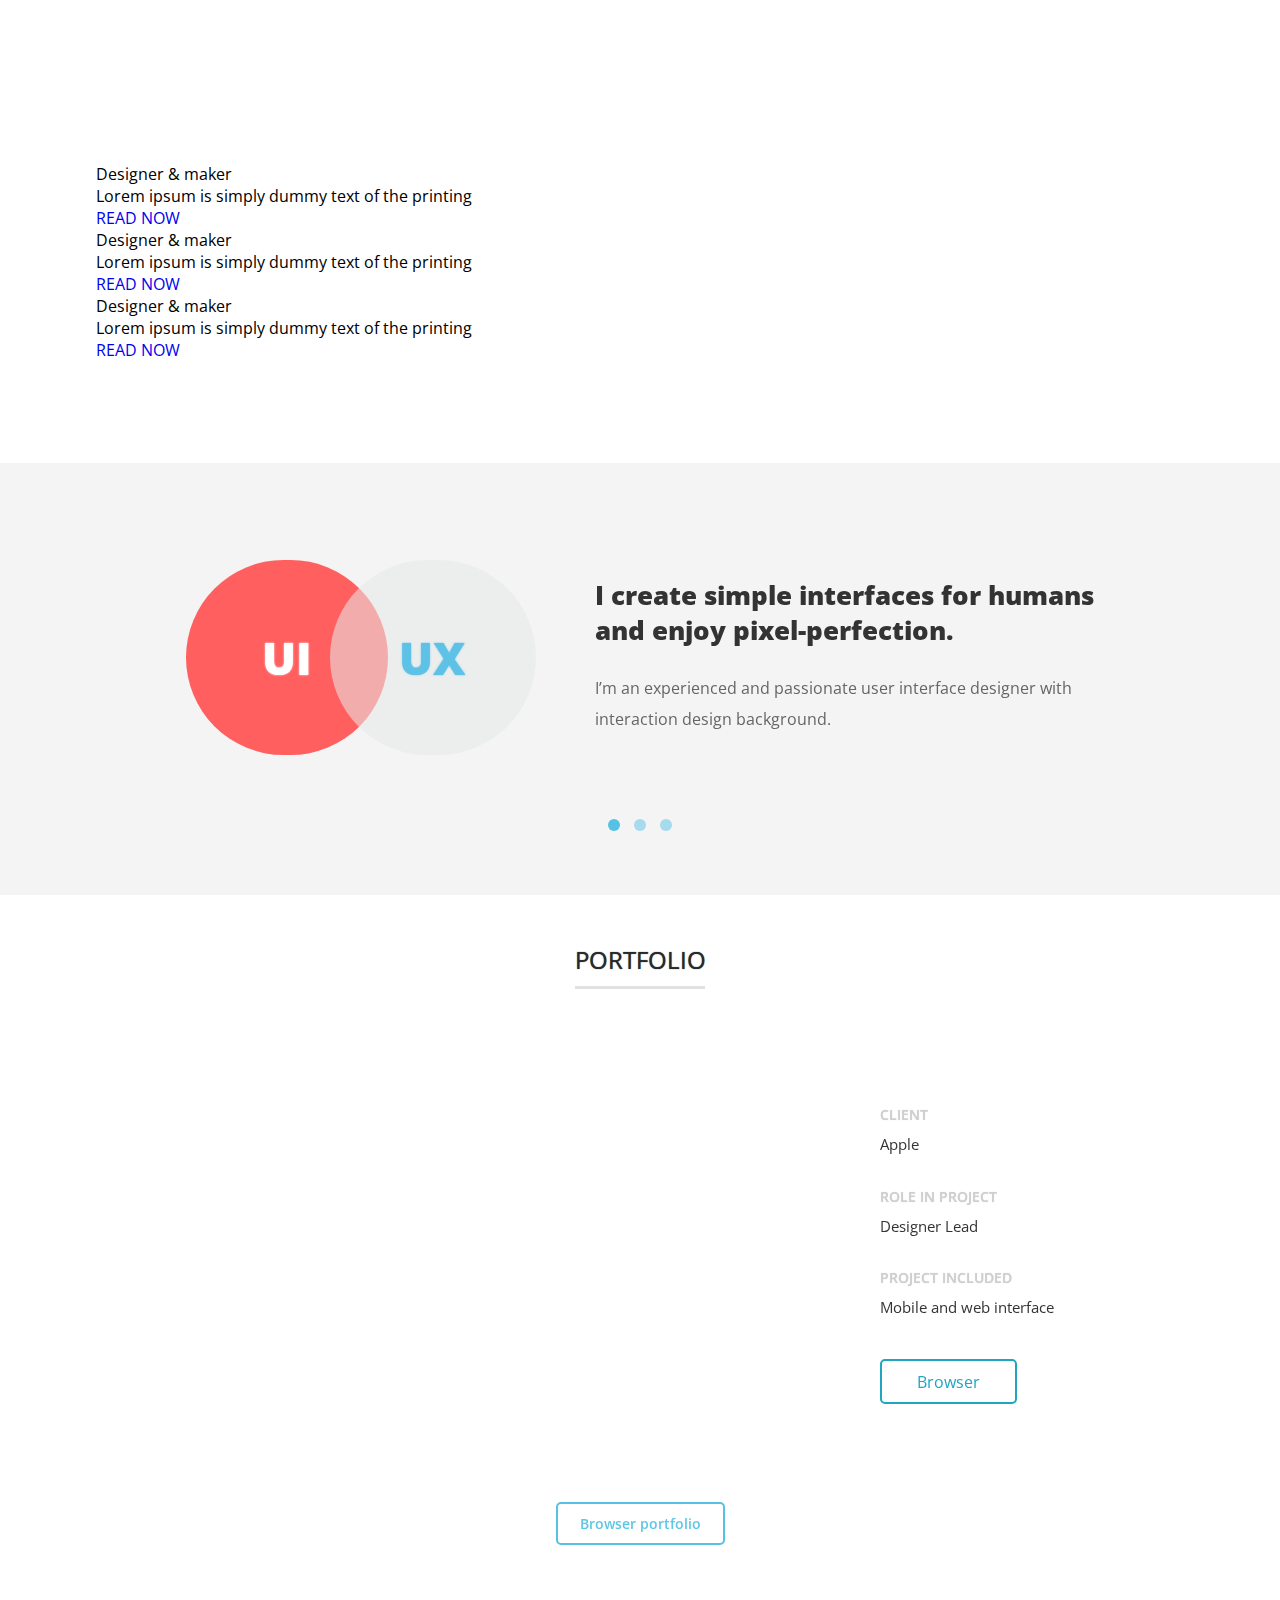
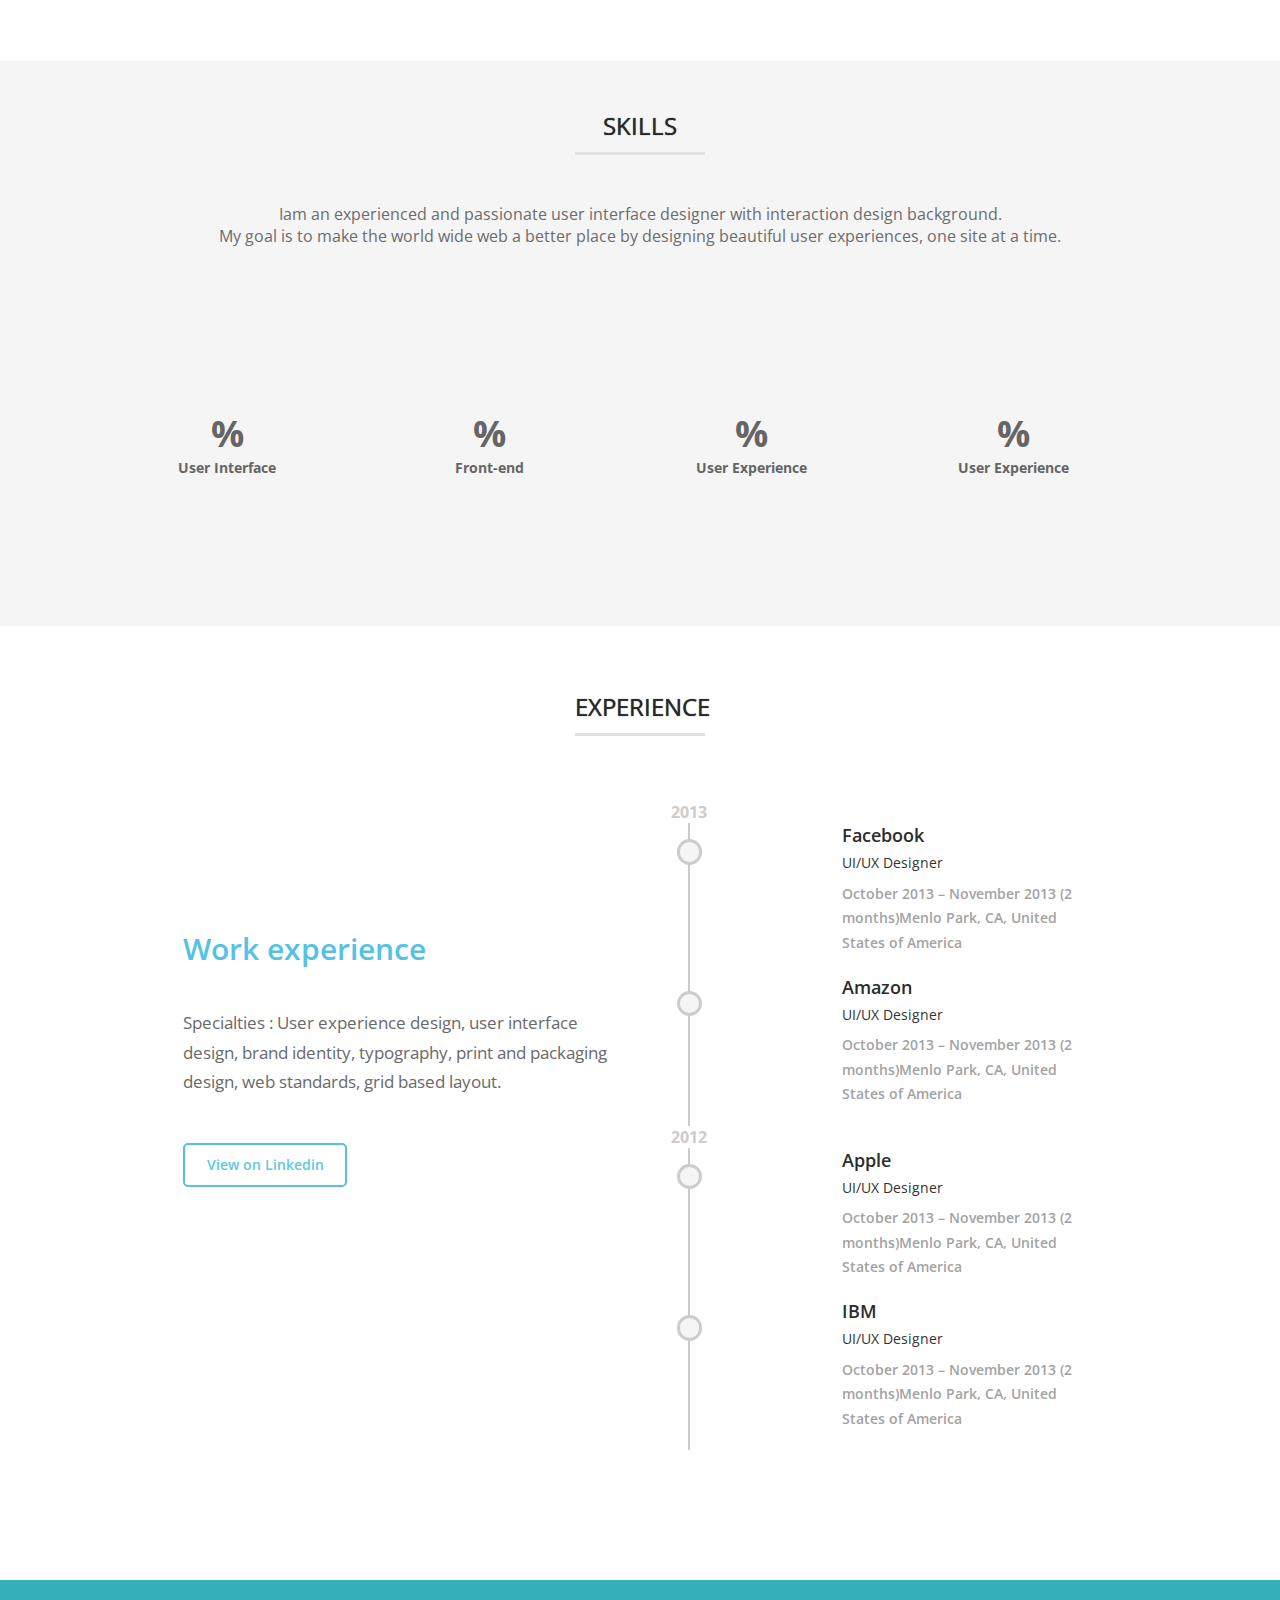
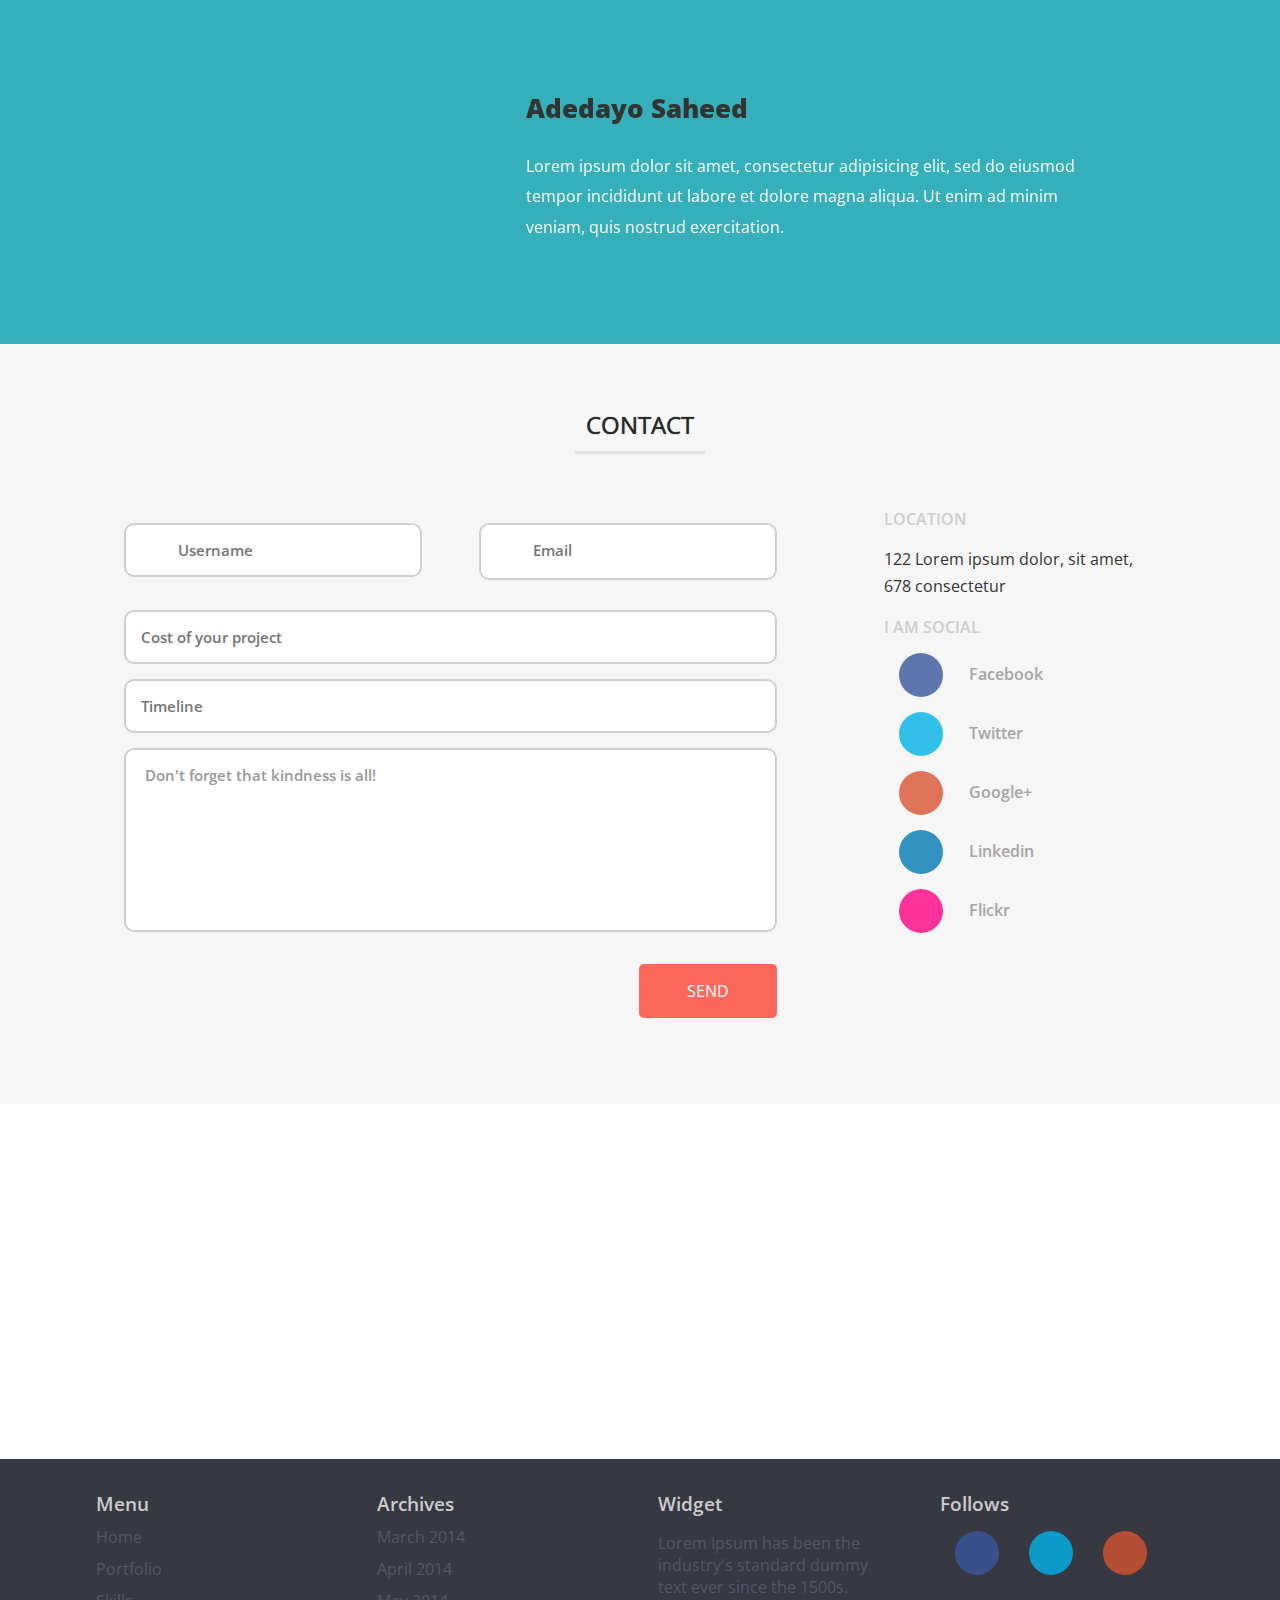
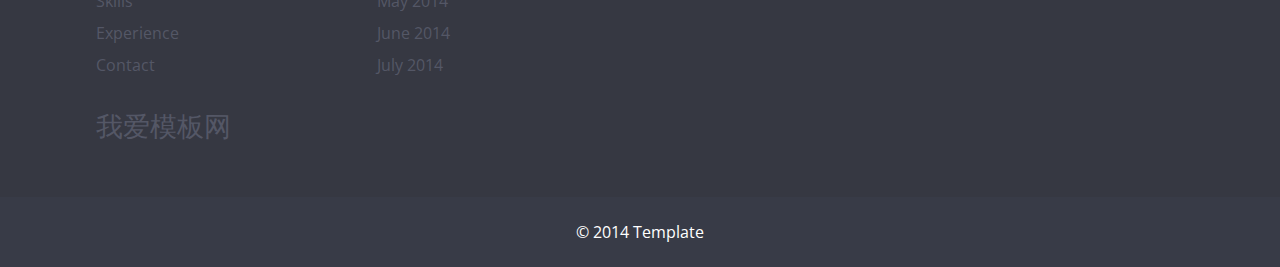
==== commit 80985ff1: "update" ====
--- a/index.html
+++ b/index.html
@@ -15,16 +15,16 @@
 		<div class="header_style1"> 
 			<!-- start h_logo -->
 			<div class="logo">
-				<h1><a href="index.html">Resume</a></h1>
+				<h1><a href="login.html">登录</a></h1>
 			</div>
 			<!-- start h_menu -->
 			<div class="h_menu">
 				<ul class="flexy-menu thick orange">
-					<li> <a href="#home" class="scroll">Home</a></li>
-					<li><a href="#Portfolio" class="scroll">Portfolio</a></li>
-					<li><a href="#skills" class="scroll">Skills</a> </li>
-					<li><a class="scroll" href="#Experience">Experience</a></li>
-					<li><a href="#contact" class="scroll">Contact</a></li>
+					<li> <a href="home.html" class="scroll">主页</a></li>
+					<li><a href="Portfolio.html" class="scroll">作品</a></li>
+					<li><a href="skills.html" class="scroll">精巧</a> </li>
+					<li><a class="scroll" href="Experience.html">经历</a></li>
+					<li><a href="contact.html" class="scroll">联系我们</a></li>
 				</ul>
 			</div>
 			<!-- end h_menu -->
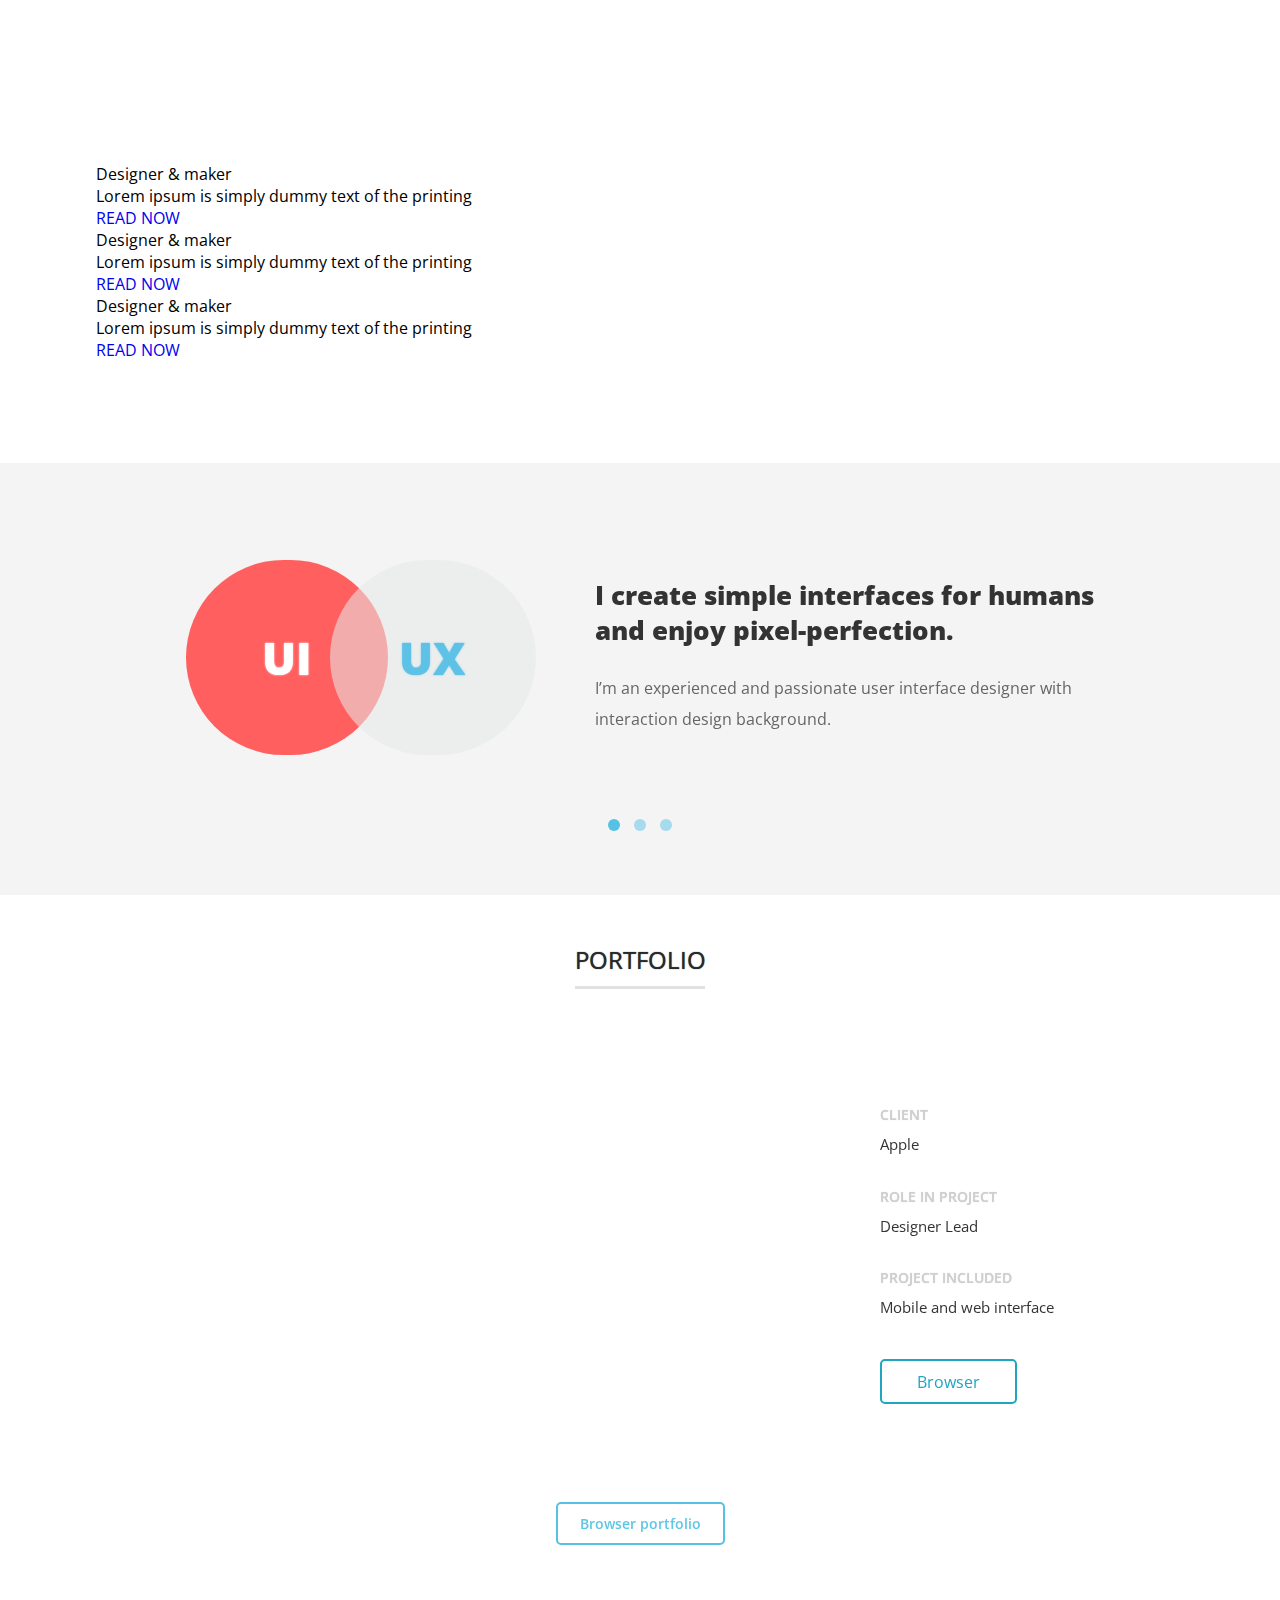
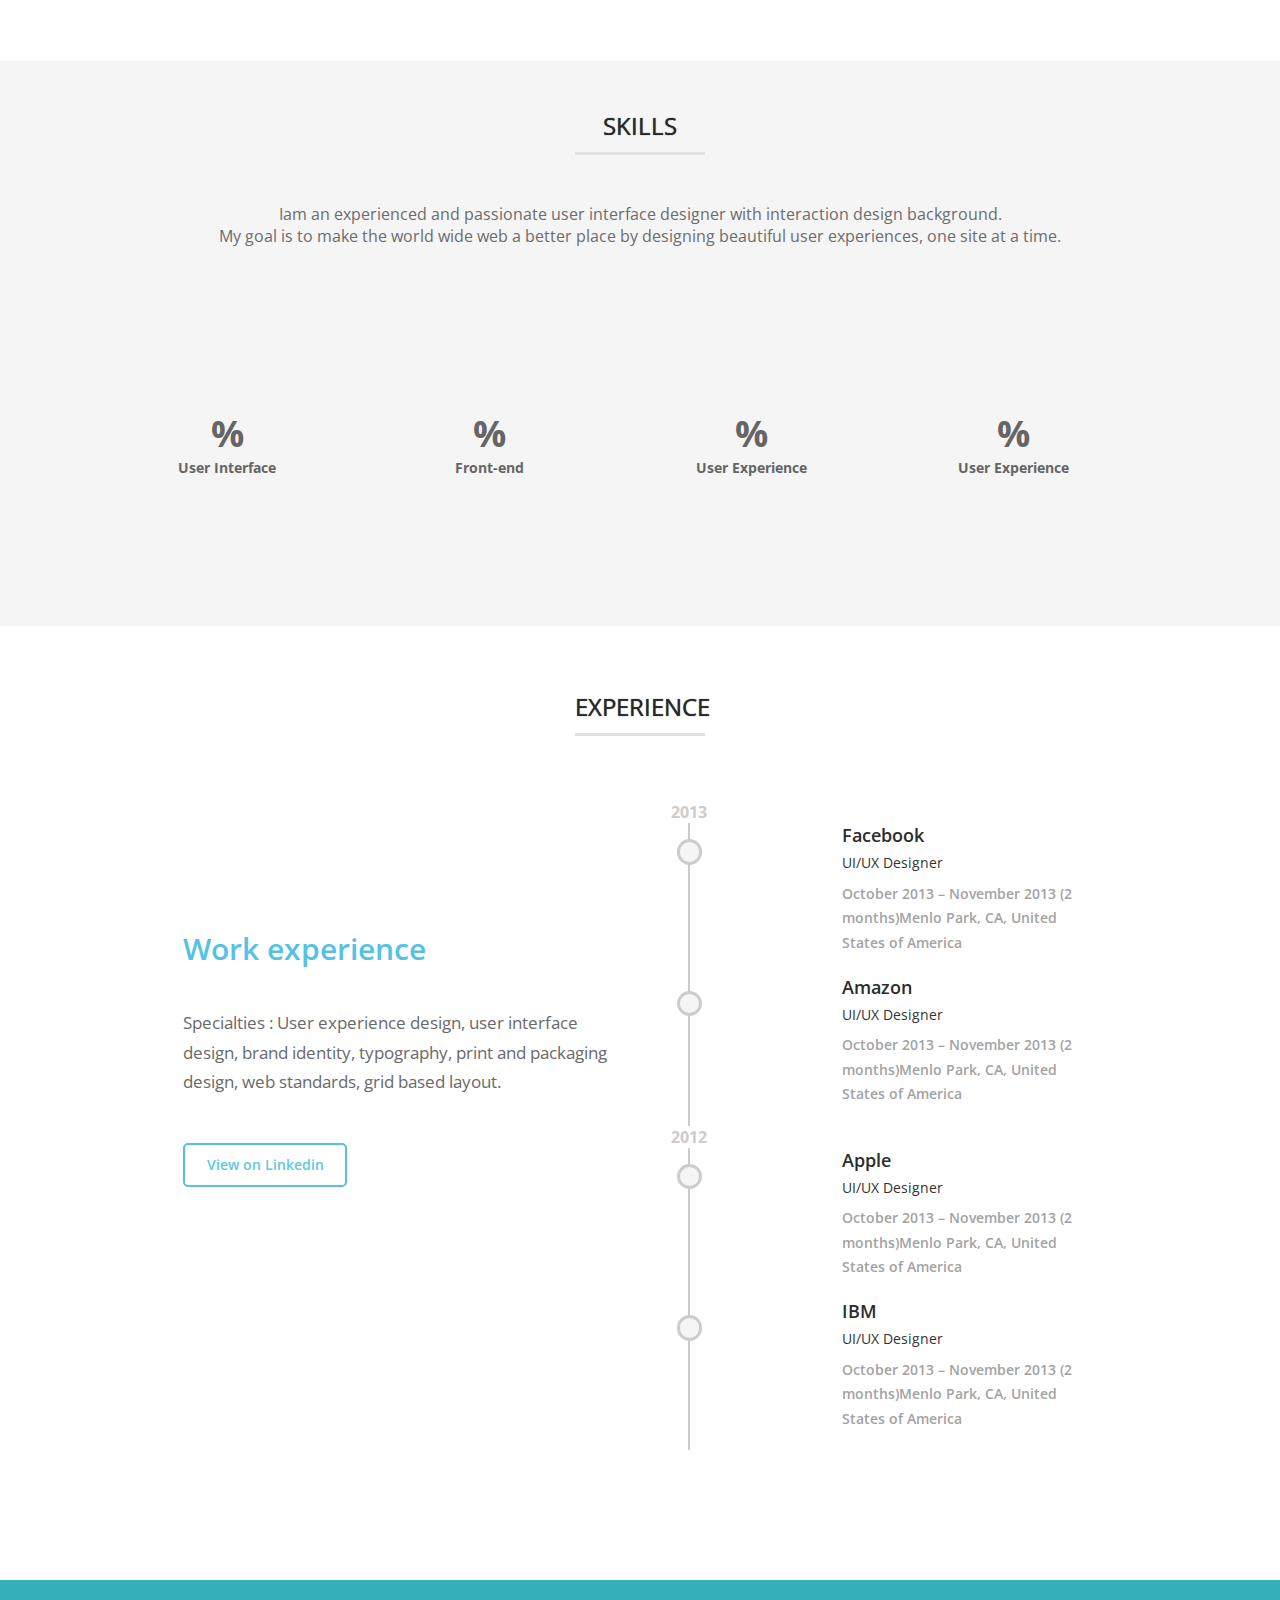
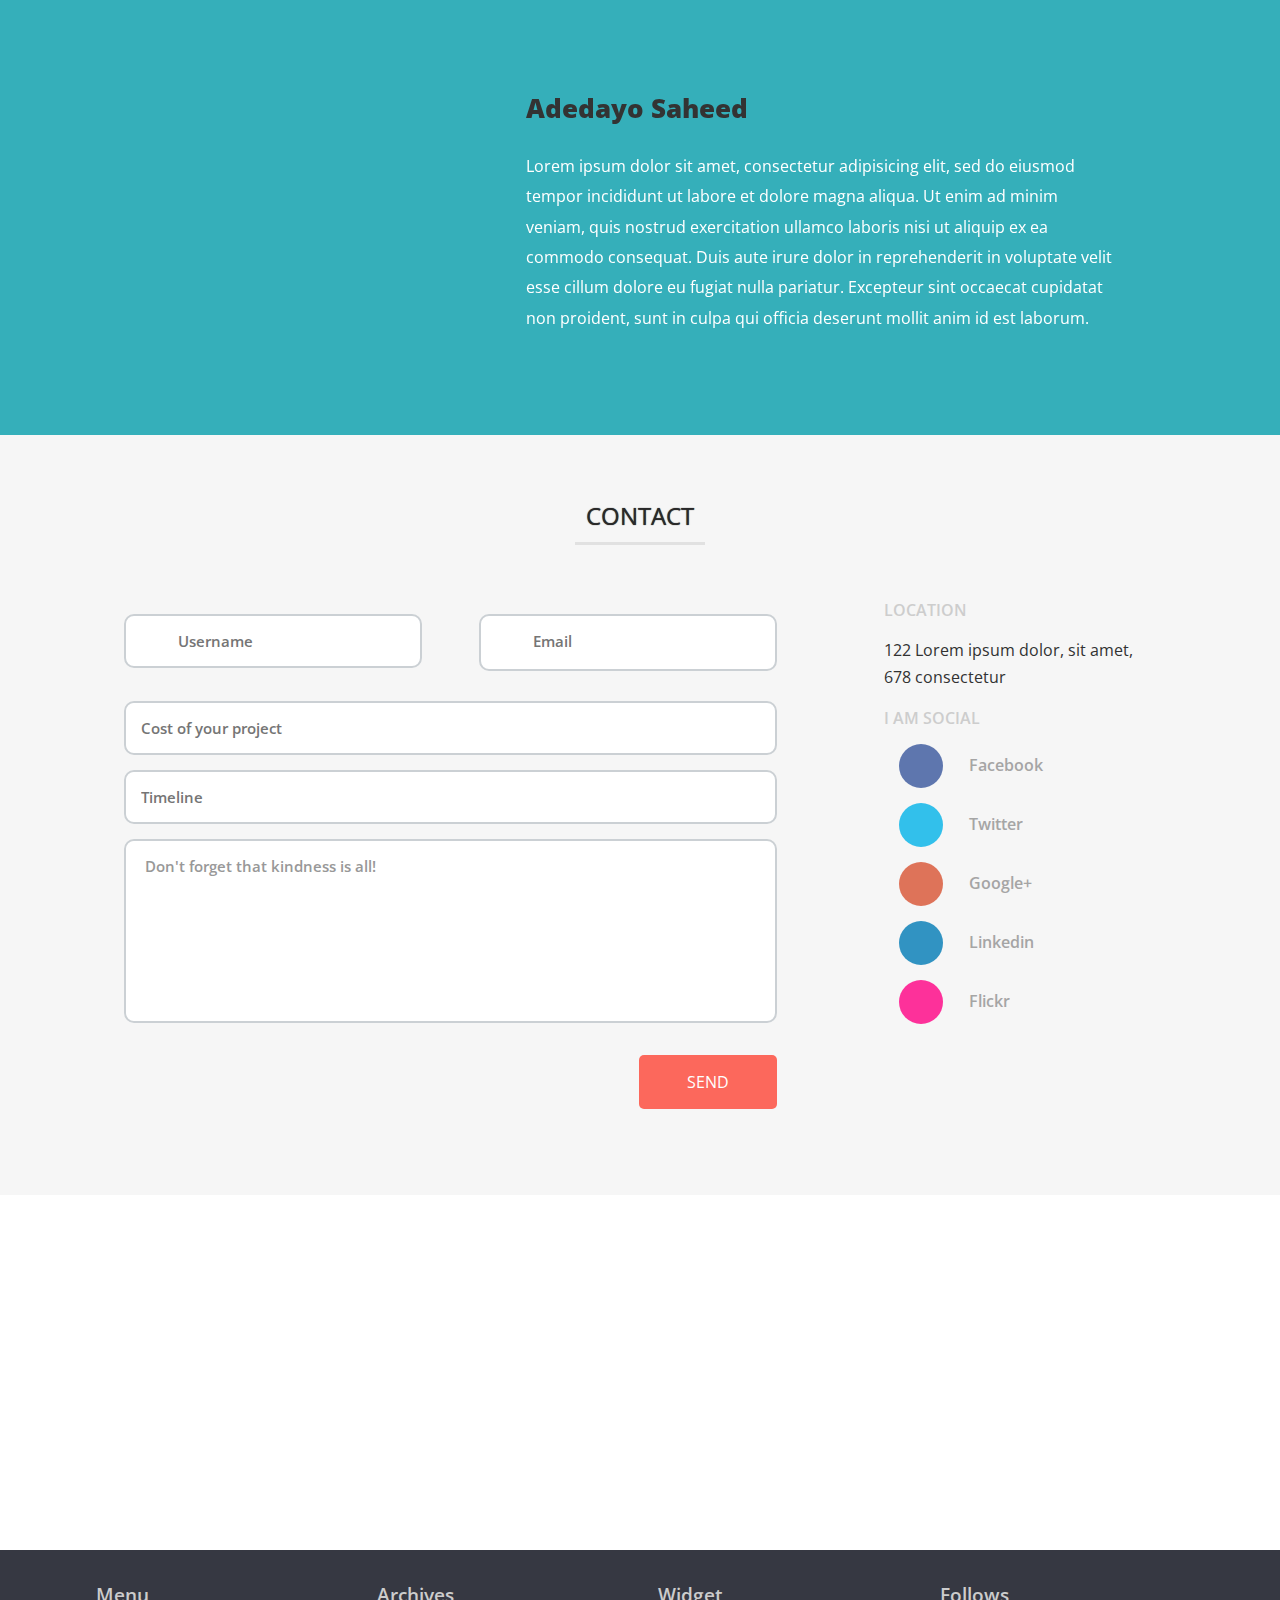
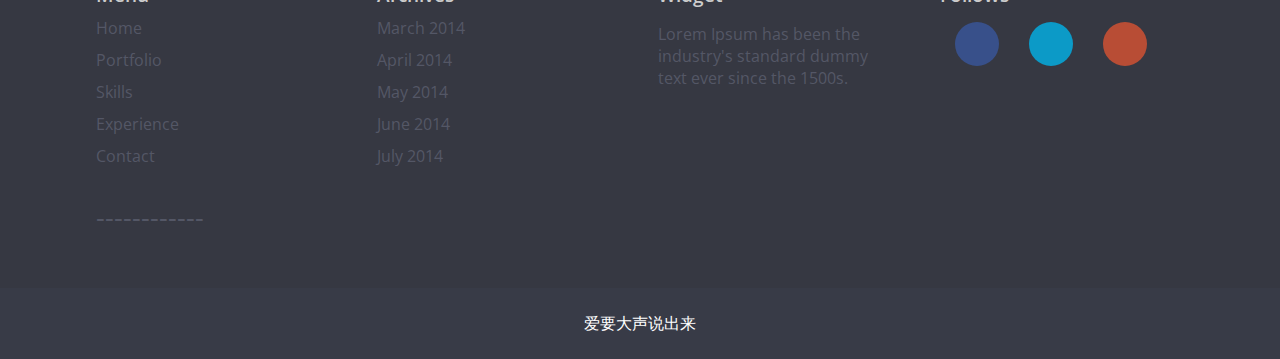
==== commit af1d6a0c: "Update index.html" ====
--- a/index.html
+++ b/index.html
@@ -372,7 +372,12 @@
 						<div class="group_3_img"> <img src="images/img.png" alt=""> </div>
 						<div class="group_1_text group_3_text">
 							<h3> Adedayo Saheed</h3>
-							<p>Lorem ipsum dolor sit amet, consectetur adipisicing elit, sed do eiusmod tempor incididunt ut labore et dolore magna aliqua. Ut enim ad minim veniam, quis nostrud exercitation.</p>
+							<p>Lorem ipsum dolor sit amet, consectetur adipisicing elit, sed do eiusmod
+							tempor incididunt ut labore et dolore magna aliqua. Ut enim ad minim veniam,
+							quis nostrud exercitation ullamco laboris nisi ut aliquip ex ea commodo
+							consequat. Duis aute irure dolor in reprehenderit in voluptate velit esse
+							cillum dolore eu fugiat nulla pariatur. Excepteur sint occaecat cupidatat non
+							proident, sunt in culpa qui officia deserunt mollit anim id est laborum.</p>
 						</div>
 						<div class="clear"> </div>
 					</div>
@@ -495,7 +500,7 @@
 					</div>
 				</div>
 				<div class="clear">
-					<p><a href="http://www.5imoban.net">我爱模板网</a></p>
+					<p><a href="http://www.aircore">------------</a></p>
 				</div>
 			</section>
 			<!-- top-footer --> 
@@ -505,7 +510,7 @@
 	</div>
 	<!-- row -->
 	<div class="copy">
-		<p>© 2014 Template </p>
+		<p>爱要大声说出来</p>
 	</div>
 	<!-- scroll_top_btn --> 
 	<script type="text/javascript" src="js/move-top.js"></script> 
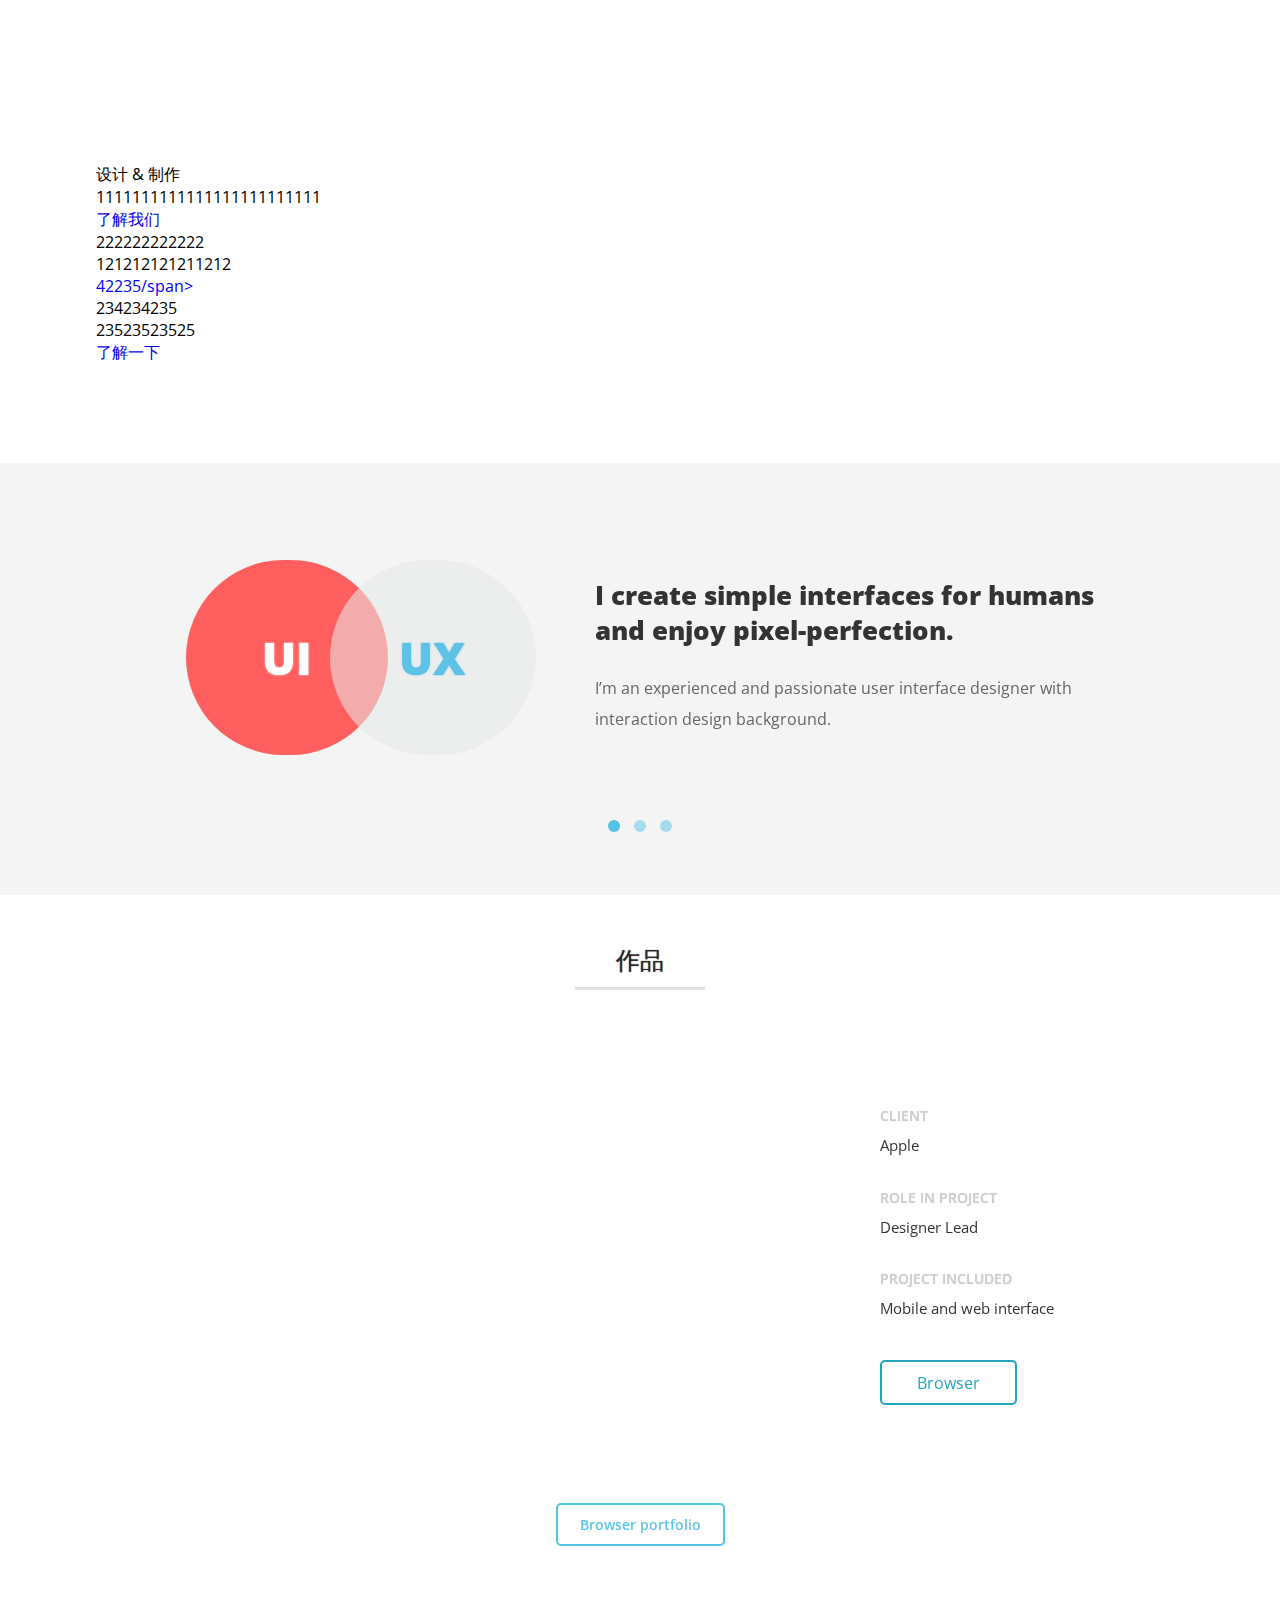
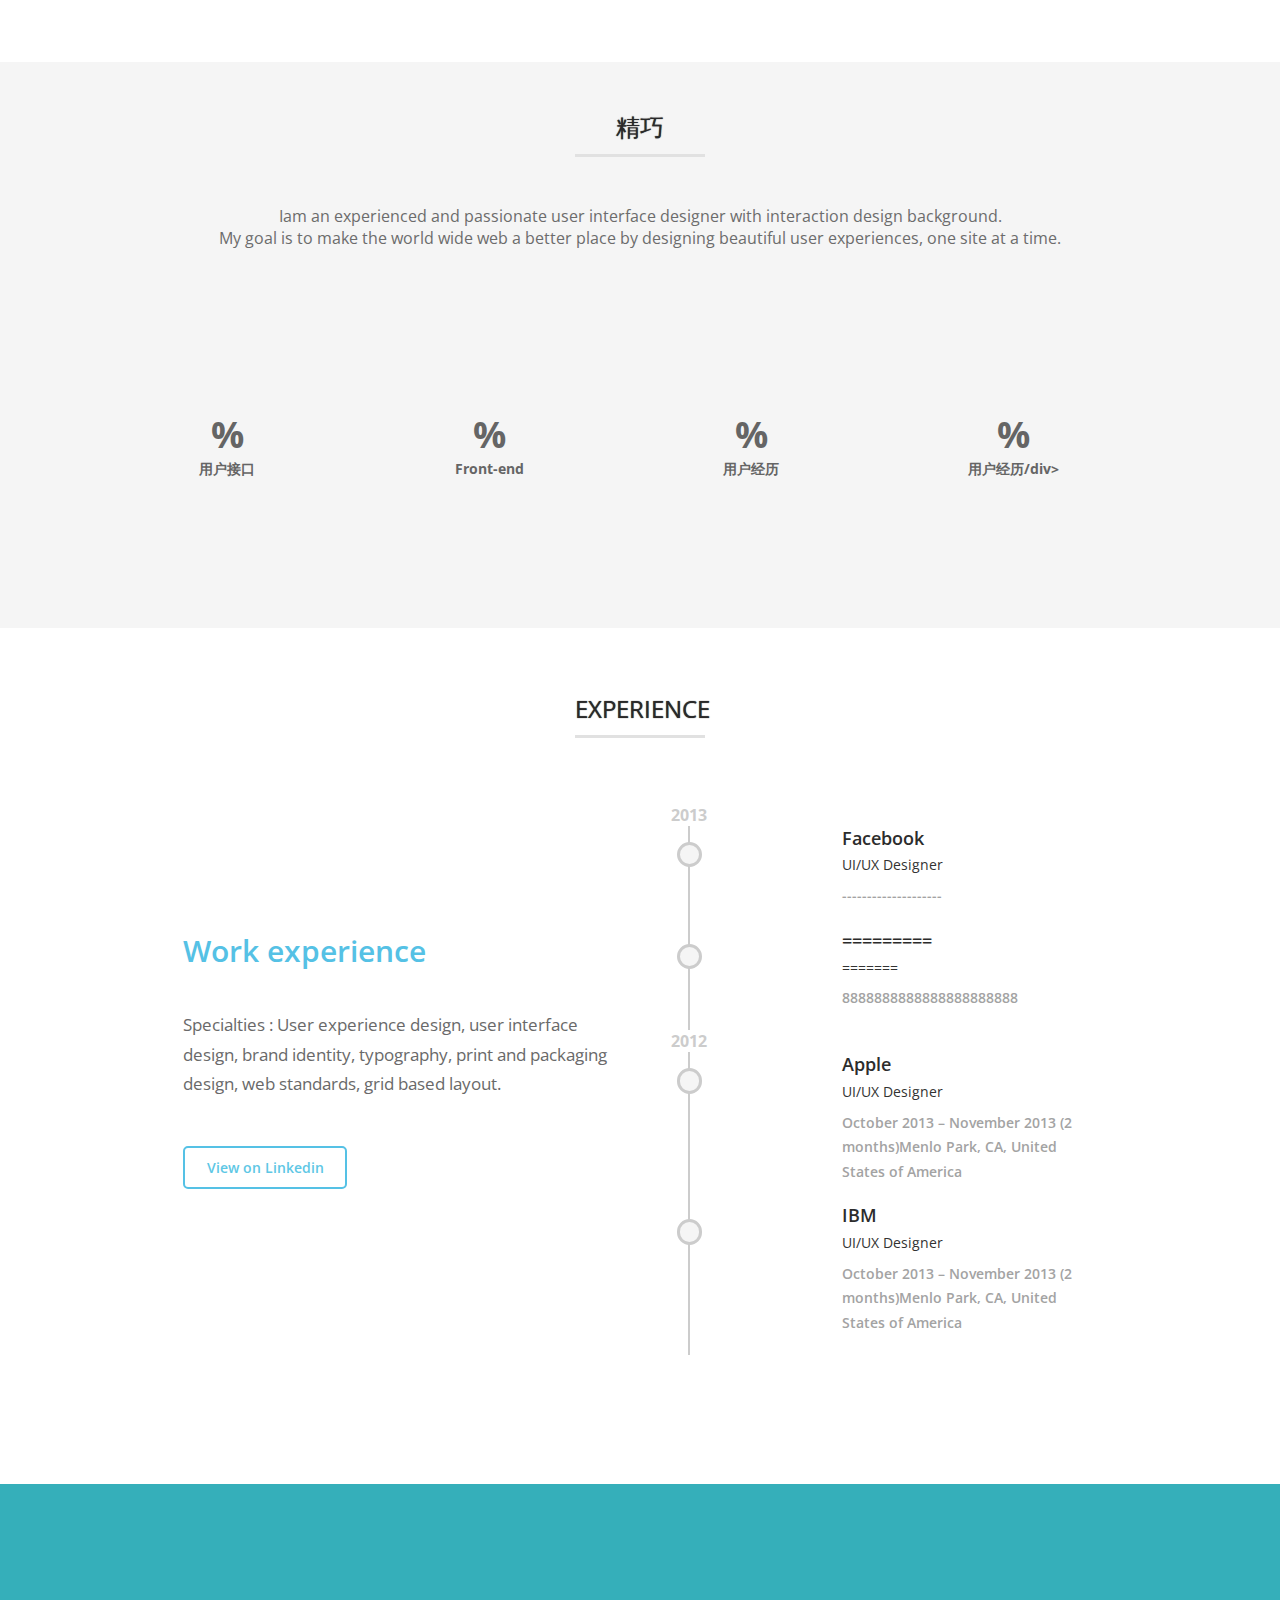
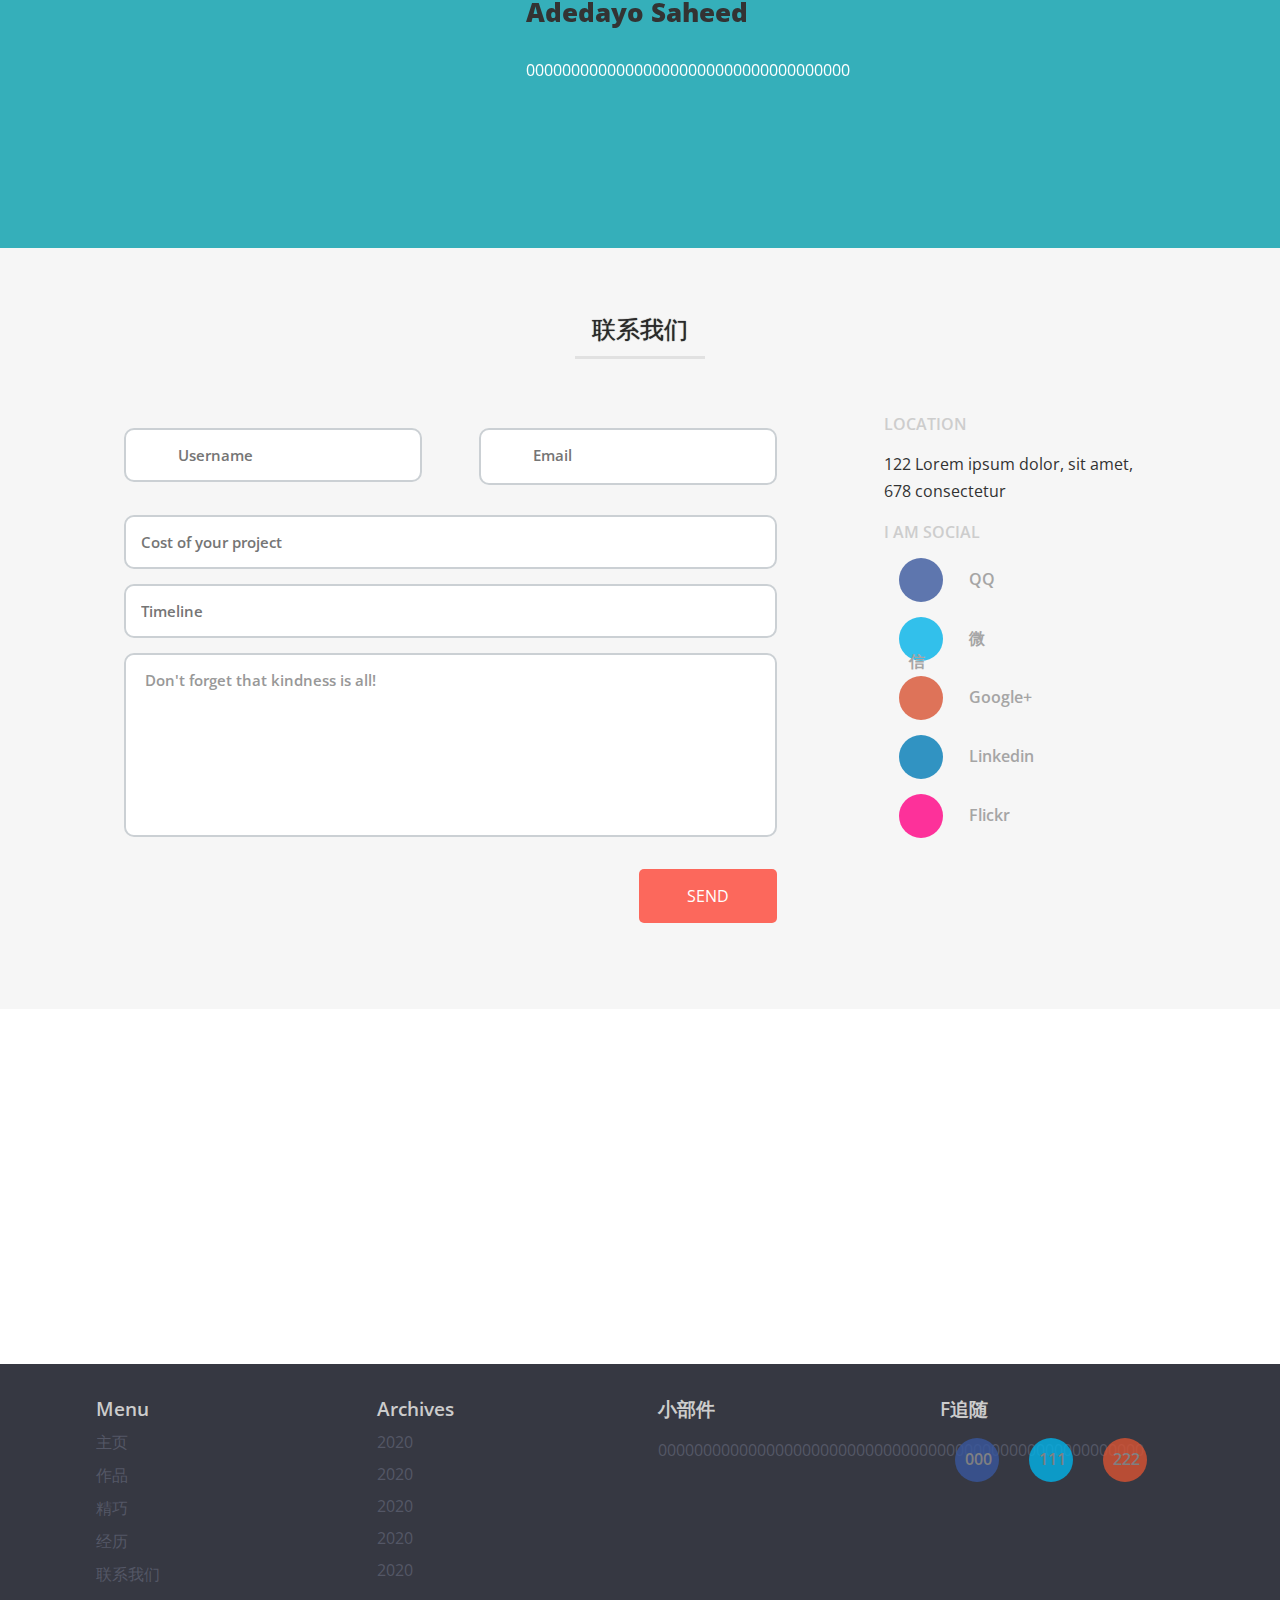
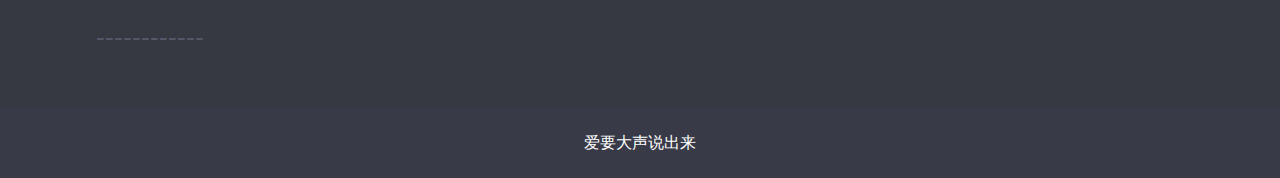
==== commit cfd7c34c: "Update index.html" ====
--- a/index.html
+++ b/index.html
@@ -40,17 +40,17 @@
 			<!---start-da-slider----->
 			<div id="da-slider" class="da-slider">
 				<div class="da-slide">
-					<h2>Designer & maker</h2>
-					<p>Lorem ipsum is simply dummy text of the printing</p>
-					<a href="#" class="da-link"><span> READ NOW</span></a> </div>
+					<h2>设计 & 制作</h2>
+					<p>1111111111111111111111111</p>
+					<a href="#" class="da-link"><span>了解我们</span></a> </div>
 				<div class="da-slide">
-					<h2>Designer & maker</h2>
-					<p>Lorem ipsum is simply dummy text of the printing</p>
-					<a href="#" class="da-link"><span> READ NOW</span></a> </div>
+					<h2>222222222222</h2>
+					<p>121212121211212</p>
+					<a href="#" class="da-link"><span> 42235/span></a> </div>
 				<div class="da-slide">
-					<h2>Designer & maker</h2>
-					<p>Lorem ipsum is simply dummy text of the printing</p>
-					<a href="#" class="da-link"><span> READ NOW</span></a> </div>
+					<h2>234234235</h2>
+					<p>23523523525</p>
+					<a href="#" class="da-link"><span> 了解一下</span></a> </div>
 				<nav class="da-arrows"> <span class="da-arrows-prev"></span> <span class="da-arrows-next"></span> </nav>
 			</div>
 			<div class="down-arrow"> <a href="#group_1" class="scroll" ><span> </span></a> </div>
@@ -93,7 +93,7 @@
 				<div class="item">
 					<div class="carousel">
 						<div class="group_1_img">
-							<h3 class="ui fontend">FRONTEND</h3>
+							<h3 class="ui fontend">前端</h3>
 							<h4 class="ux ui1">UI</h4>
 							<div class="clear"> </div>
 						</div>
@@ -123,7 +123,7 @@
 	</div>
 </div>
 <div class="group_2" id="Portfolio">
-	<h3 class="heading">Portfolio</h3>
+	<h3 class="heading">作品</h3>
 	<div class="group_2_items">
 		<div class="wrap">
 			<div id="owl-demo1" class="owl-carousel">
@@ -254,13 +254,13 @@
 	<section class="text-light">
 		<div  class="wrap">
 			<div class="row-content1">
-				<h3 class="heading">Skills</h3>
+				<h3 class="heading">精巧</h3>
 				<p class="para">Iam an experienced and passionate user interface designer with interaction design background.<br>
 					My goal is to make the world wide web a better place by designing beautiful user experiences, one site at a time.</p>
 				<div class="chart" data-percent="73" data-bar-color="#35AFBA" data-animate="4000">
 					<div class="chart-content">
 						<div class="percent"></div>
-						<div class="chart-title">User Interface</div>
+						<div class="chart-title">用户接口</div>
 					</div>
 					<!-- chart-content --> 
 				</div>
@@ -276,7 +276,7 @@
 				<div class="chart" data-percent="70" data-bar-color="#3AD079" data-animate="3000">
 					<div class="chart-content">
 						<div class="percent"></div>
-						<div class="chart-title">User Experience</div>
+						<div class="chart-title">用户经历</div>
 					</div>
 					<!-- chart-content --> 
 				</div>
@@ -284,7 +284,7 @@
 				<div class="chart" data-percent="40" data-bar-color="#58C0E3" data-animate="3500">
 					<div class="chart-content">
 						<div class="percent"></div>
-						<div class="chart-title">User Experience</div>
+						<div class="chart-title">用户经历/div>
 					</div>
 					<!-- chart-content --> 
 				</div>
@@ -315,7 +315,7 @@
 							<div class="experience-info clear-after">
 								<h5>Facebook</h5>
 								<div class="role">UI/UX Designer</div>
-								<p>October 2013 – November 2013 (2 months)Menlo Park, CA, United States of America</p>
+								<p>--------------------</p>
 							</div>
 							<!-- experience-info --> 
 						</div>
@@ -323,9 +323,9 @@
 						<div class="experience"> <span class="circle"></span>
 							<div class="experience-img"><img src="images/asset02.jpg" alt=""></div>
 							<div class="experience-info clear-after">
-								<h5>Amazon</h5>
-								<div class="role">UI/UX Designer</div>
-								<p>October 2013 – November 2013 (2 months)Menlo Park, CA, United States of America</p>
+								<h5>=========</h5>
+								<div class="role">=======</div>
+								<p>8888888888888888888888</p>
 							</div>
 							<!-- experience-info --> 
 						</div>
@@ -372,12 +372,7 @@
 						<div class="group_3_img"> <img src="images/img.png" alt=""> </div>
 						<div class="group_1_text group_3_text">
 							<h3> Adedayo Saheed</h3>
-							<p>Lorem ipsum dolor sit amet, consectetur adipisicing elit, sed do eiusmod
-							tempor incididunt ut labore et dolore magna aliqua. Ut enim ad minim veniam,
-							quis nostrud exercitation ullamco laboris nisi ut aliquip ex ea commodo
-							consequat. Duis aute irure dolor in reprehenderit in voluptate velit esse
-							cillum dolore eu fugiat nulla pariatur. Excepteur sint occaecat cupidatat non
-							proident, sunt in culpa qui officia deserunt mollit anim id est laborum.</p>
+							<p>000000000000000000000000000000000000</p>
 						</div>
 						<div class="clear"> </div>
 					</div>
@@ -397,7 +392,7 @@
 						<div class=" group_3_img"> <img src="images/img.png" alt=""> </div>
 						<div class="group_1_text group_3_text">
 							<h3>Adrian Thomas</h3>
-							<p>Lorem ipsum dolor sit amet, consectetur adipisicing elit, sed do eiusmod tempor incididunt ut labore et dolore magna aliqua. Ut enim ad minim veniam, quis nostrud exercitation.</p>
+							<p>0000000000000000000000000000000000000000000000000000000000000000</p>
 						</div>
 						<div class="clear"> </div>
 					</div>
@@ -408,7 +403,7 @@
 </div>
 <div class="contact" id="contact">
 	<div class="wrap">
-		<h3 class="heading">Contact</h3>
+		<h3 class="heading">联系我们</h3>
 		<form>
 			<div class="left-form">
 				<ul>
@@ -442,8 +437,8 @@
 				<div class="soc_icons">
 					<h4>I AM SOCIAL</h4>
 					<ul>
-						<li><a class="icon1" href="#"> <span>Facebook</span> </a> </li>
-						<li><a class="icon2" href="#"><span>Twitter</span></a></li>
+						<li><a class="icon1" href="#"> <span>QQ</span> </a> </li>
+						<li><a class="icon2" href="#"><span>微信</span></a></li>
 						<li><a class="icon3" href="#"><span>Google+</span></a></li>
 						<li><a class="icon4" href="#"><span>Linkedin</span></a></li>
 						<li><a class="icon5" href="#"><span>Flickr</span></a></li>
@@ -465,42 +460,42 @@
 				<div class="widget column three"><!-- la class="widget" è forse generata utomaticamente da wp -->
 					<h4>Menu</h4>
 					<ul class="plain">
-						<li> <a href="#home" class="scroll">Home</a> </li>
-						<li><a href="#Portfolio" class="scroll">Portfolio</a></li>
-						<li><a href="#skills" class="scroll">Skills</a> </li>
-						<li><a class="scroll" href="#Experience">Experience</a></li>
-						<li><a href="#contact" class="scroll">Contact</a></li>
+						<li> <a href="home.html" class="scroll">主页</a> </li>
+						<li><a href="Portfolio.html" class="scroll">作品</a></li>
+						<li><a href="skills.html" class="scroll">精巧</a> </li>
+						<li><a class="scroll" href="Experience.html">经历</a></li>
+						<li><a href="contact.html" class="scroll">联系我们</a></li>
 						<div class="clear"> </div>
 					</ul>
 				</div>
 				<div class="widget column three">
 					<h4>Archives</h4>
 					<ul class="plain">
-						<li><a href="#">March 2014</a></li>
-						<li><a href="#">April 2014</a></li>
-						<li><a href="#">May 2014</a></li>
-						<li><a href="#">June 2014</a></li>
-						<li><a href="#">July 2014</a></li>
+						<li><a href="#">2020</a></li>
+						<li><a href="#">2020</a></li>
+						<li><a href="#">2020</a></li>
+						<li><a href="#">2020</a></li>
+						<li><a href="#">2020</a></li>
 						<div class="clear"> </div>
 					</ul>
 				</div>
 				<div class="widget column three">
-					<h4>Widget</h4>
-					<p>Lorem Ipsum has been the industry's standard dummy text ever since the 1500s.</p>
+					<h4>小部件</h4>
+					<p>000000000000000000000000000000000000000000000000000000</p>
 				</div>
 				<div class="widget meta-social column three last">
 					<div class="soc_icons soc_icons1">
-						<h4>Follows</h4>
+						<h4>F追随</h4>
 						<ul>
-							<li><a class="icon1" href="#"> </a> </li>
-							<li><a class="icon2" href="#"> </a></li>
-							<li><a class="icon3" href="#"> </a></li>
+							<li><a class="icon1" href="#">000</a> </li>
+							<li><a class="icon2" href="#">111</a></li>
+							<li><a class="icon3" href="#">222</a></li>
 						</ul>
 						<div class="clear"> </div>
 					</div>
 				</div>
 				<div class="clear">
-					<p><a href="http://www.aircore">------------</a></p>
+					<p><a href="http://www.aircore.tk">------------</a></p>
 				</div>
 			</section>
 			<!-- top-footer --> 
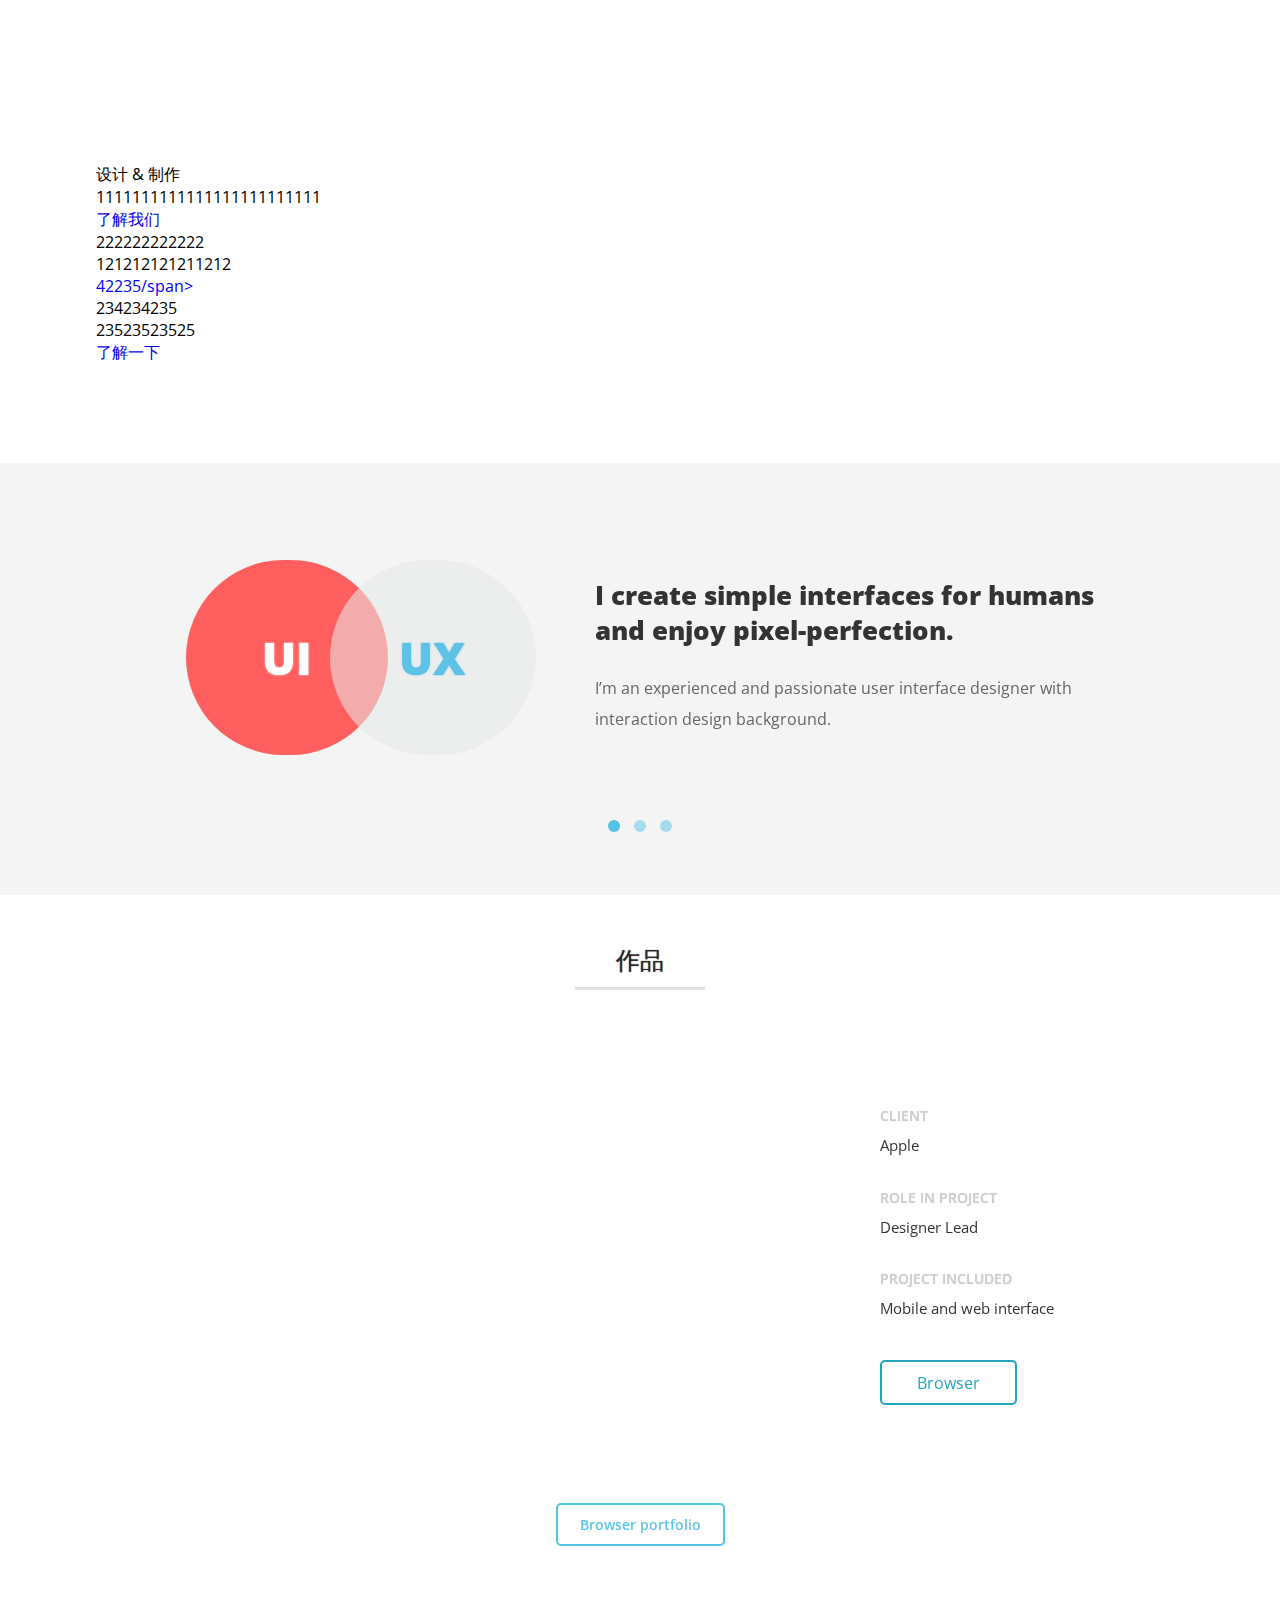
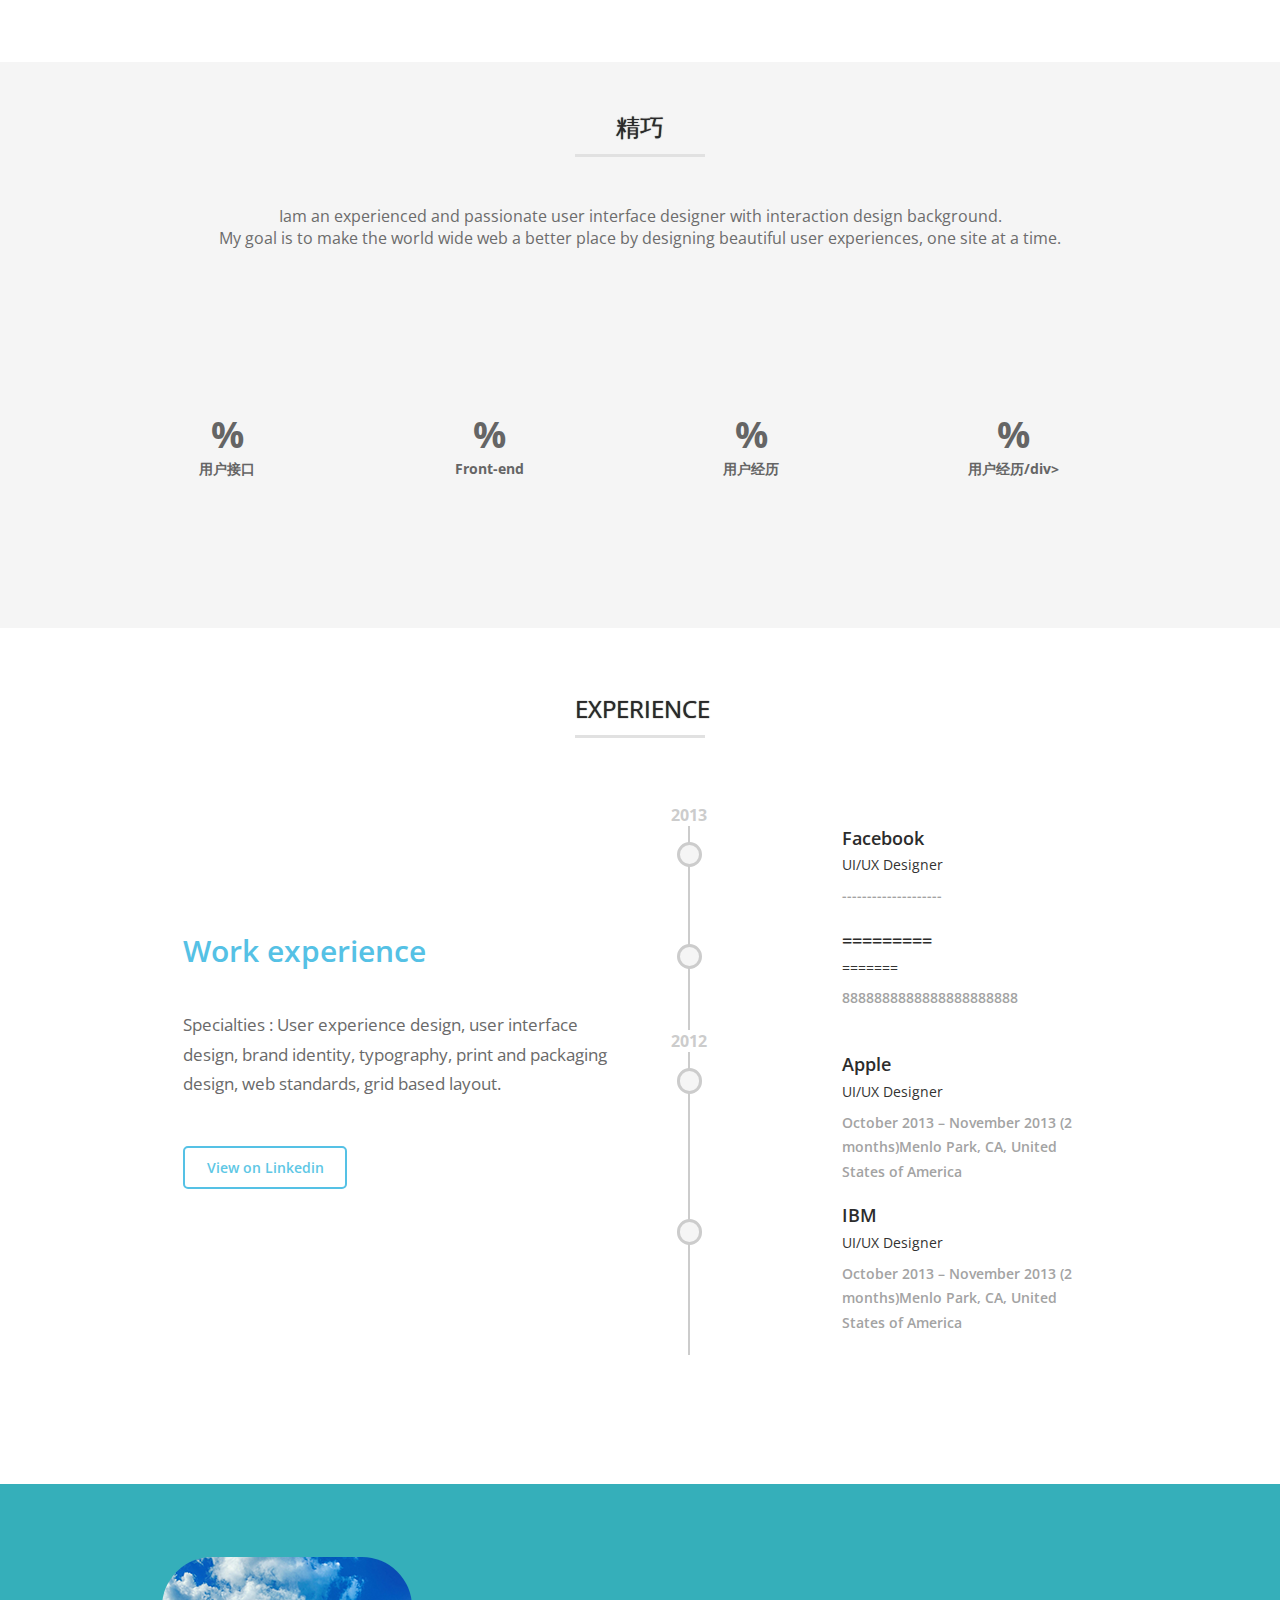
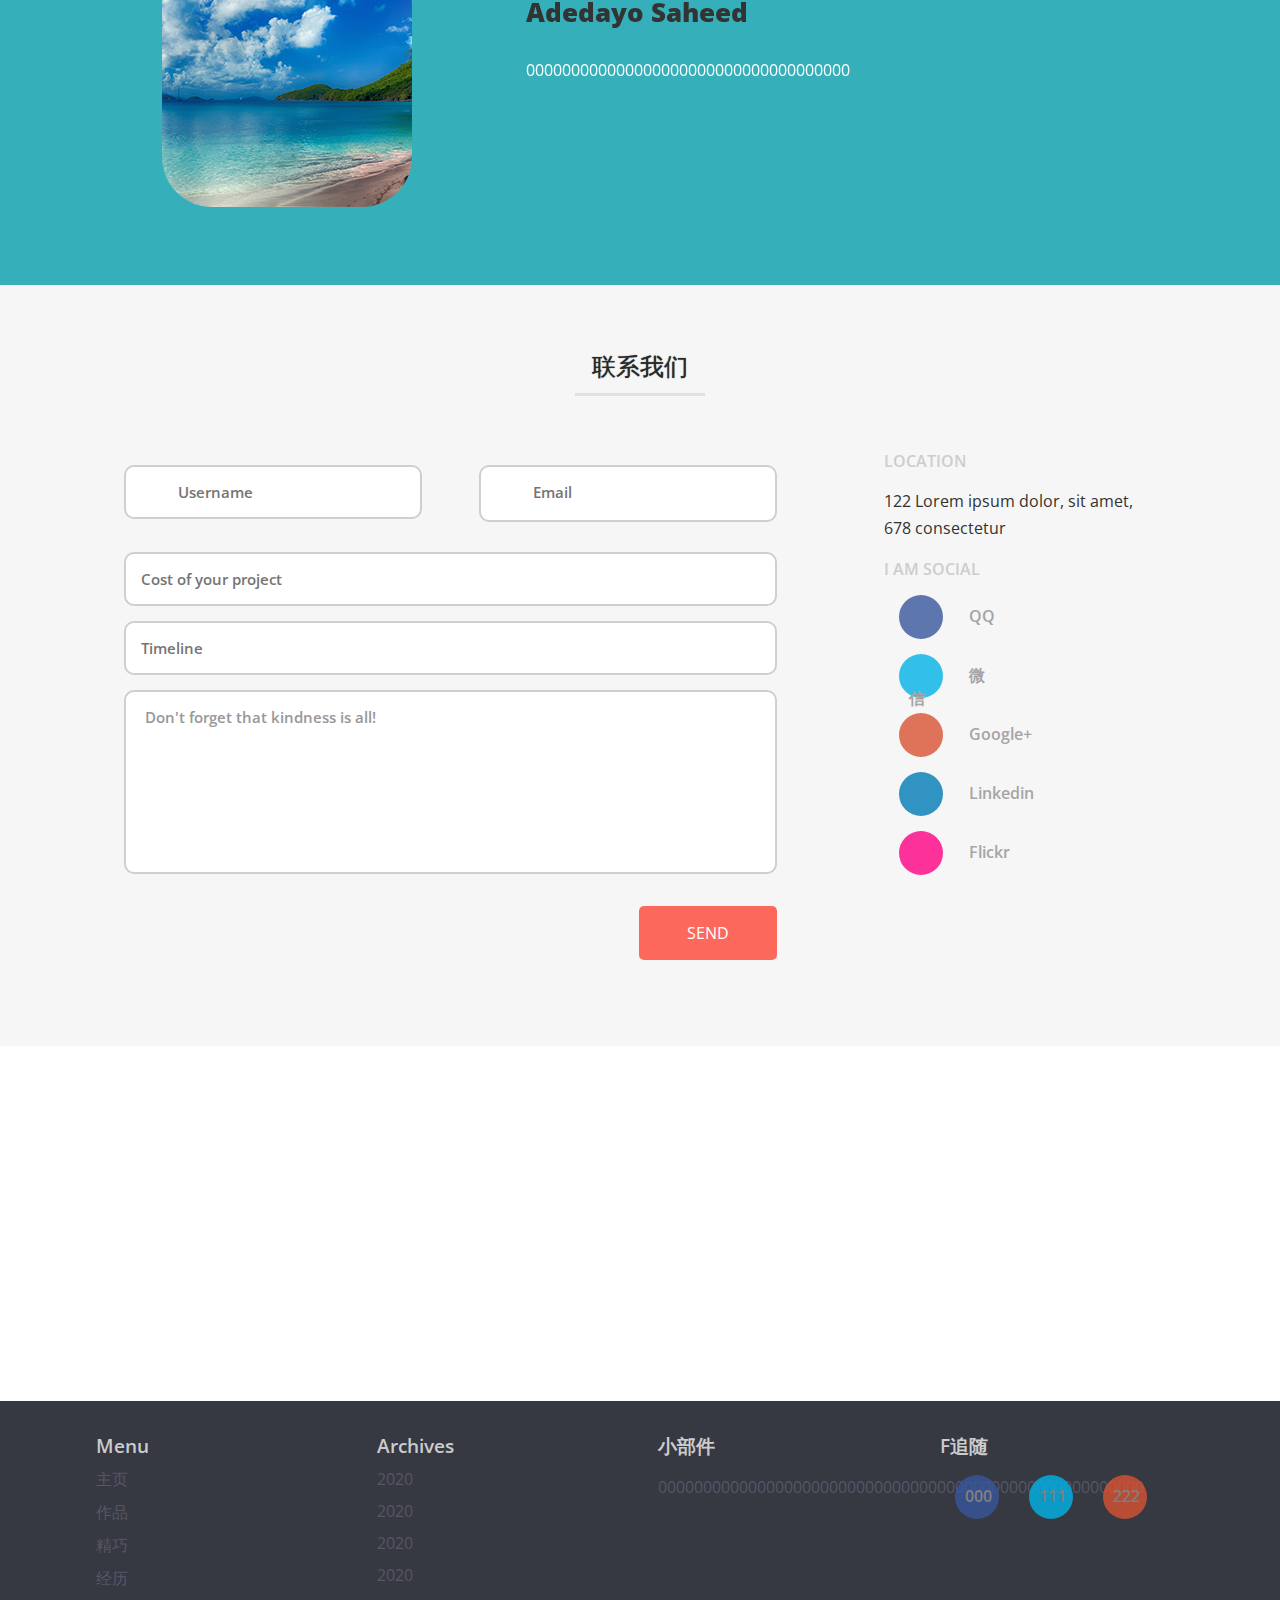
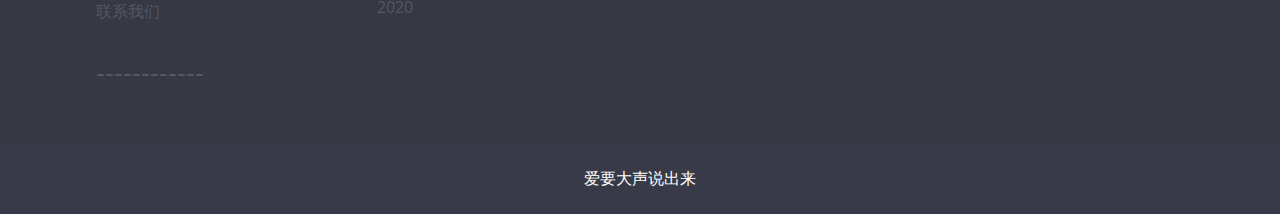
==== commit 1611ef3d: "Update index.html" ====
--- a/index.html
+++ b/index.html
@@ -369,7 +369,7 @@
 			<div id="owl-demo2" class="owl-carousel">
 				<div class="item" >
 					<div class="carousel">
-						<div class="group_3_img"> <img src="images/img.png" alt=""> </div>
+						<div class="group_3_img"> <img src="images/sea.png" alt=""> </div>
 						<div class="group_1_text group_3_text">
 							<h3> Adedayo Saheed</h3>
 							<p>000000000000000000000000000000000000</p>
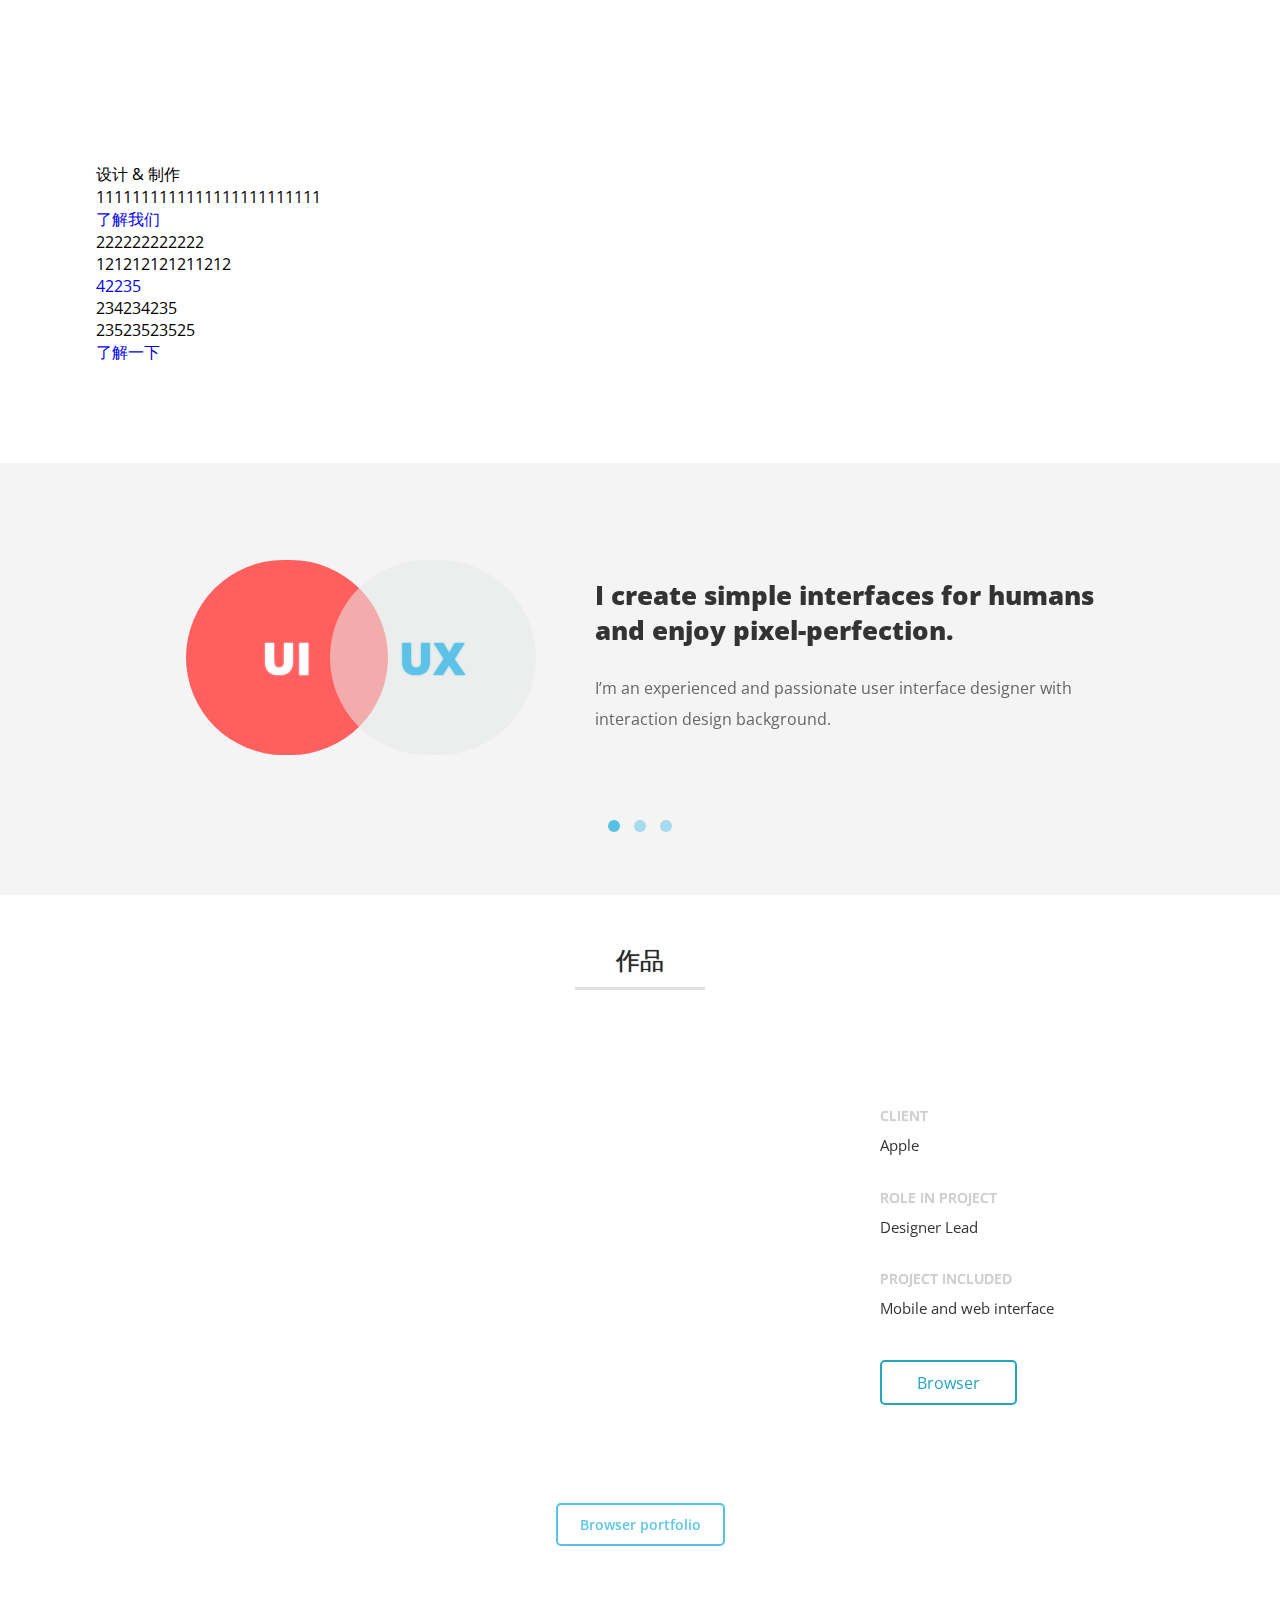
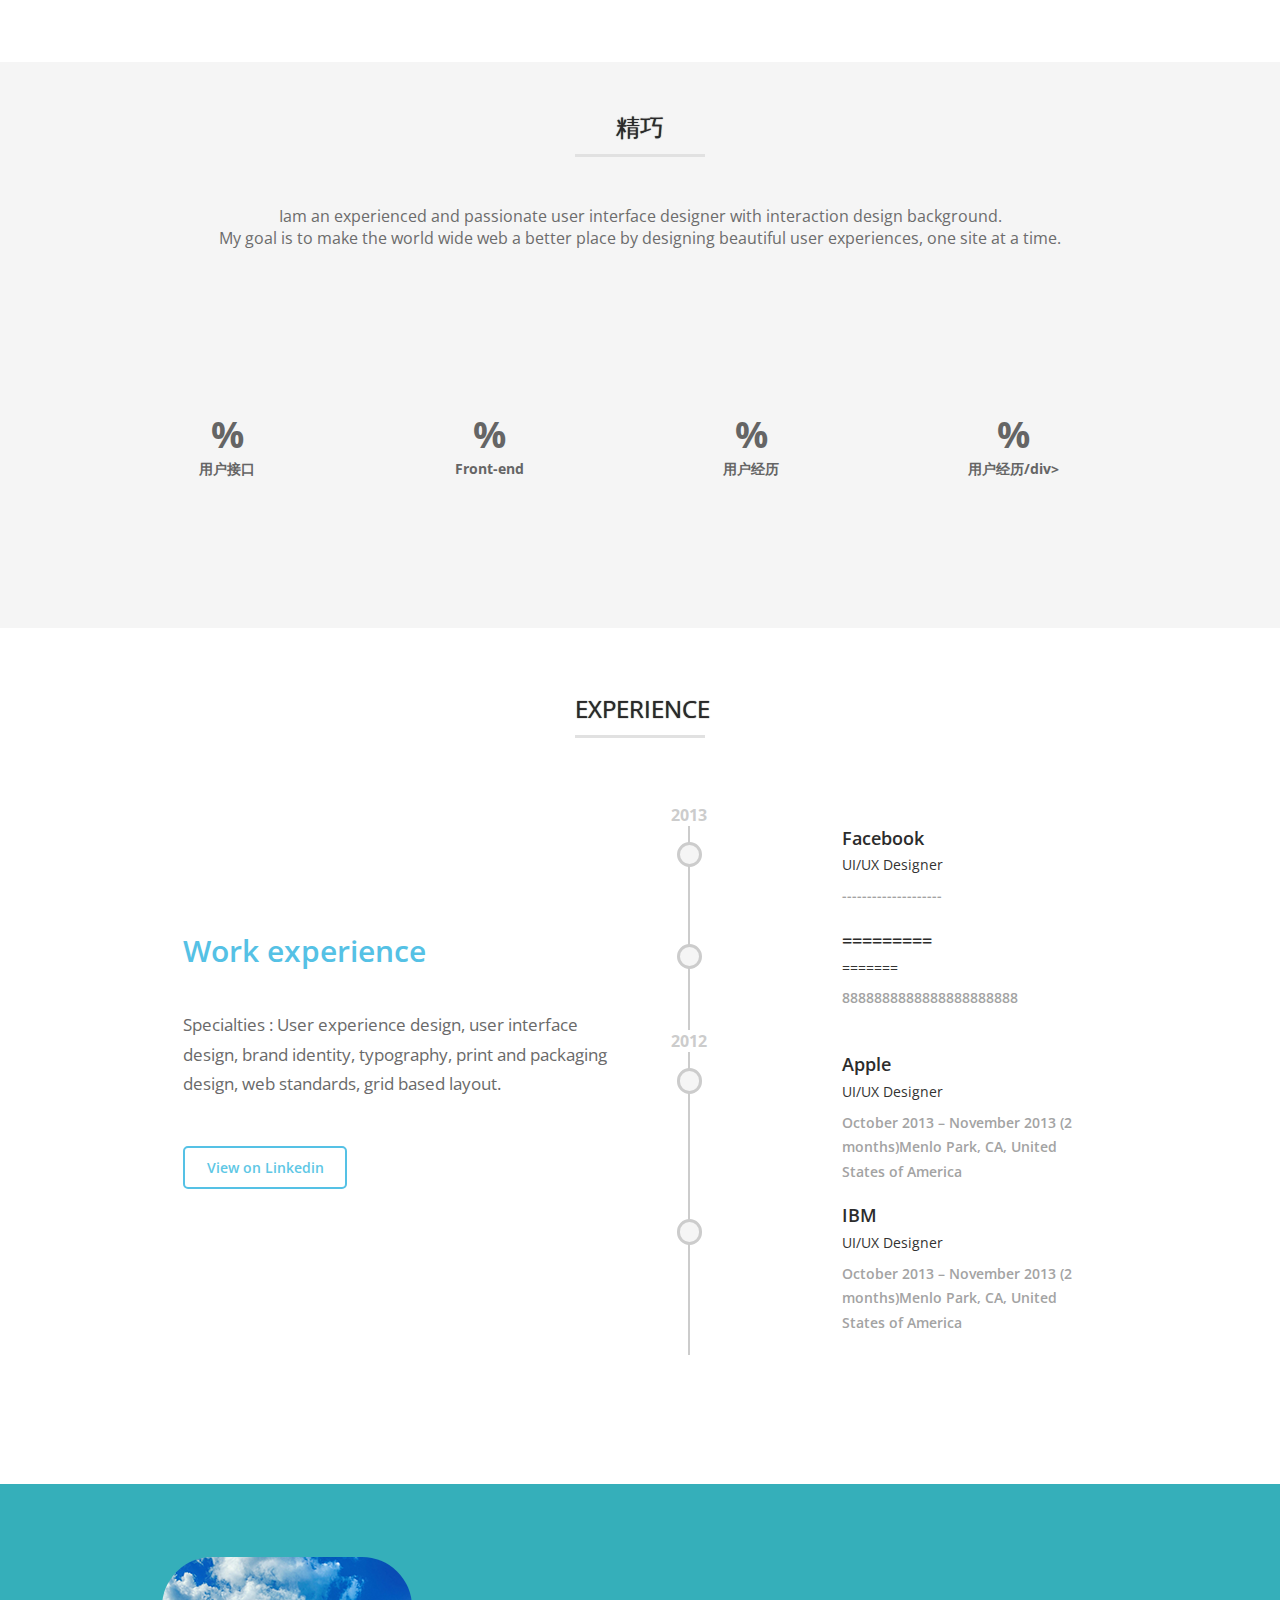
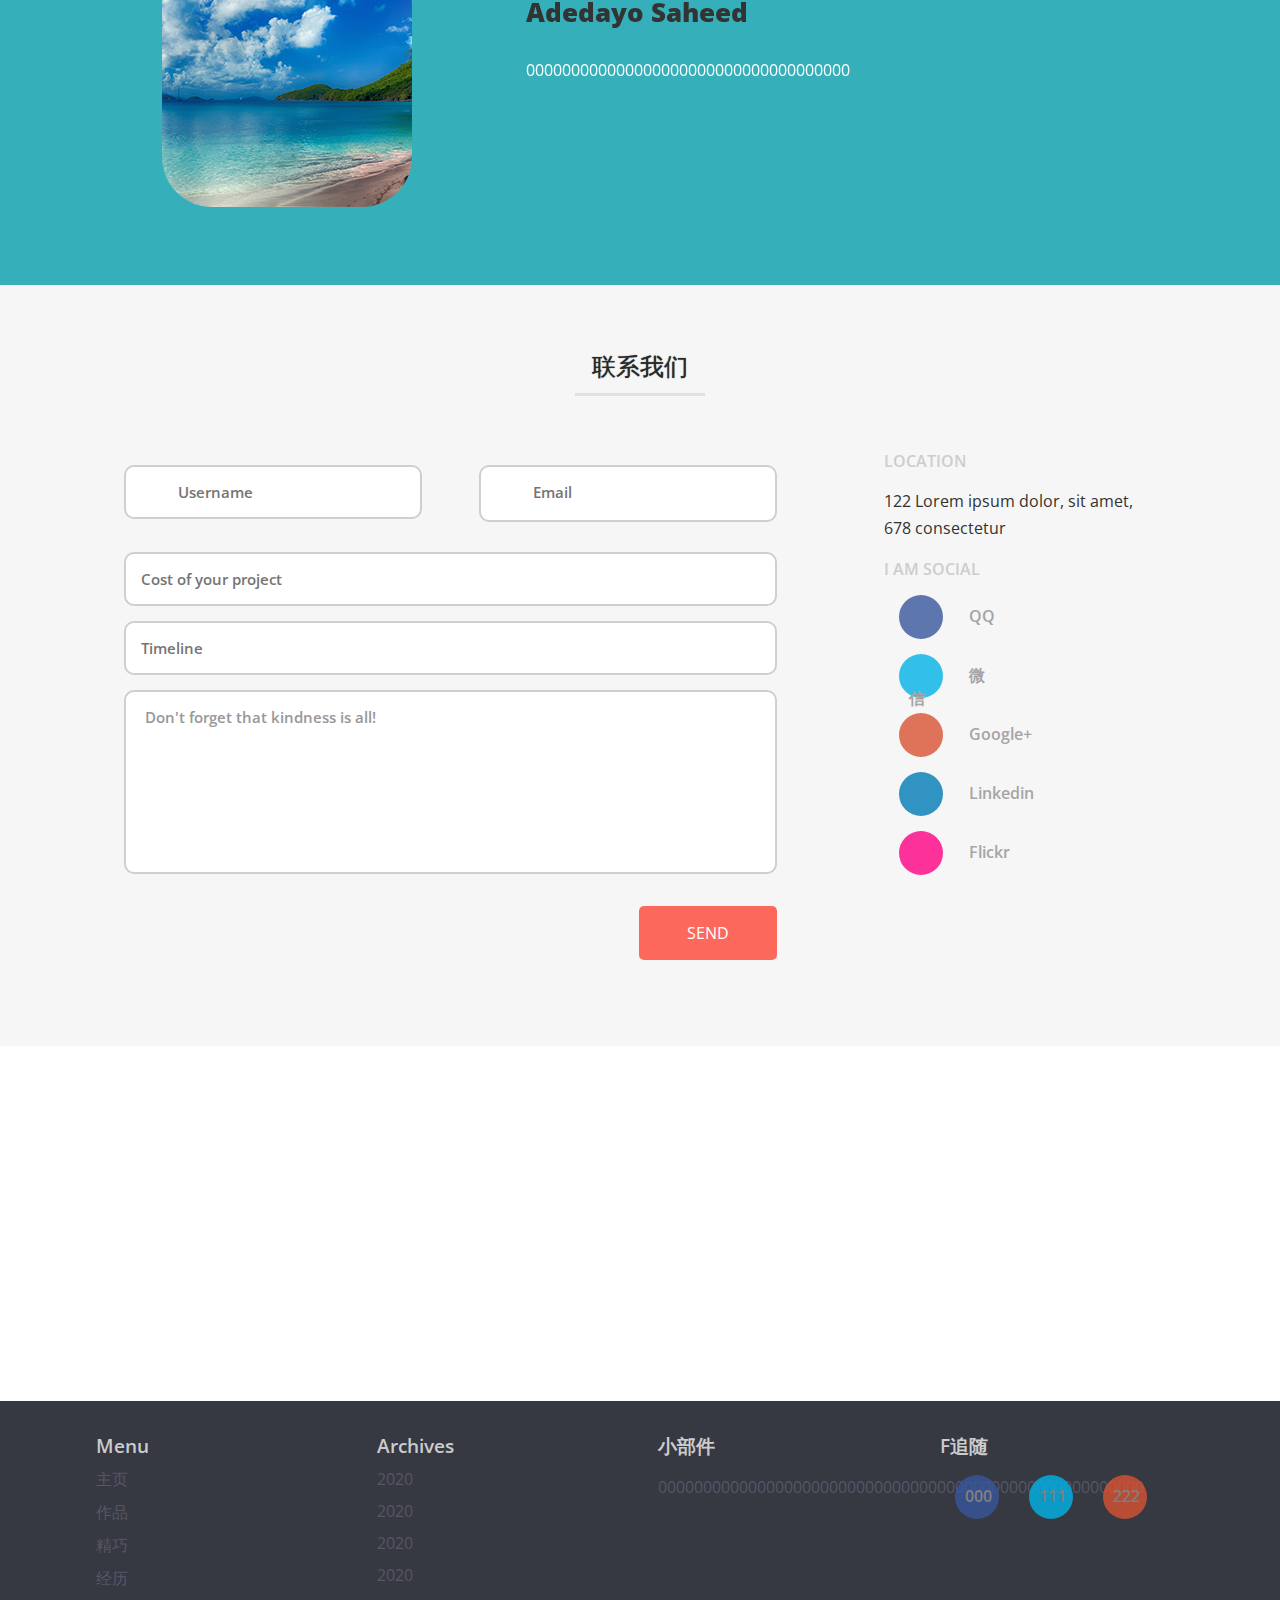
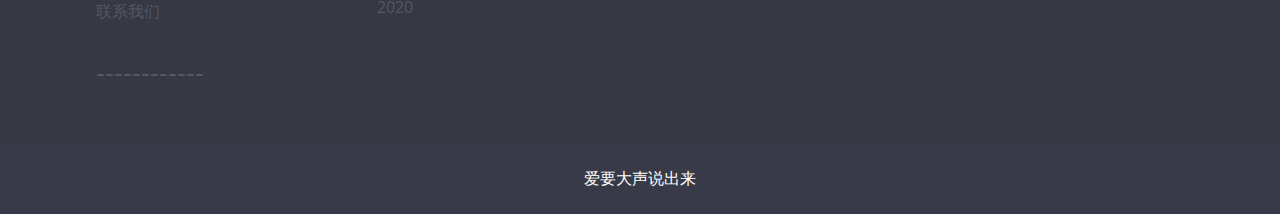
==== commit 86b79527: "Update index.html" ====
--- a/index.html
+++ b/index.html
@@ -46,7 +46,7 @@
 				<div class="da-slide">
 					<h2>222222222222</h2>
 					<p>121212121211212</p>
-					<a href="#" class="da-link"><span> 42235/span></a> </div>
+					<a href="#" class="da-link"><span> 42235</span></a> </div>
 				<div class="da-slide">
 					<h2>234234235</h2>
 					<p>23523523525</p>
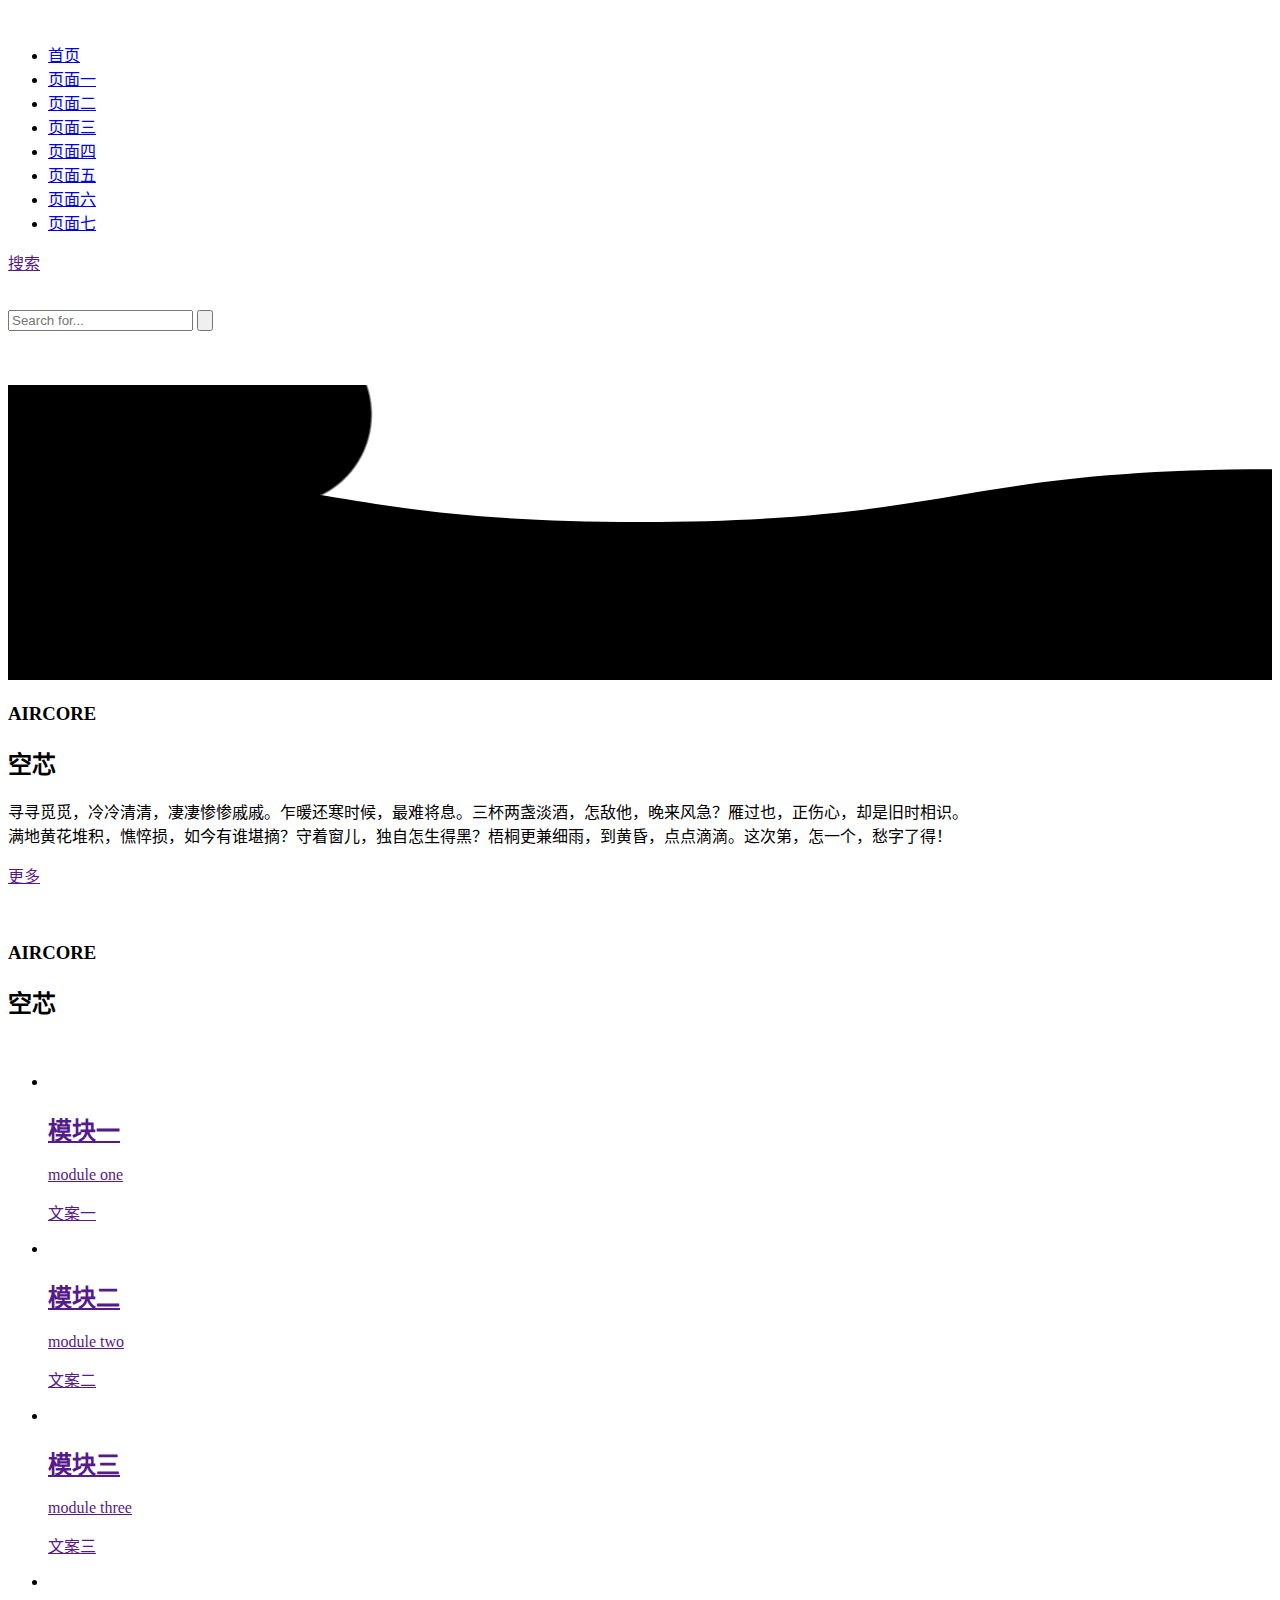
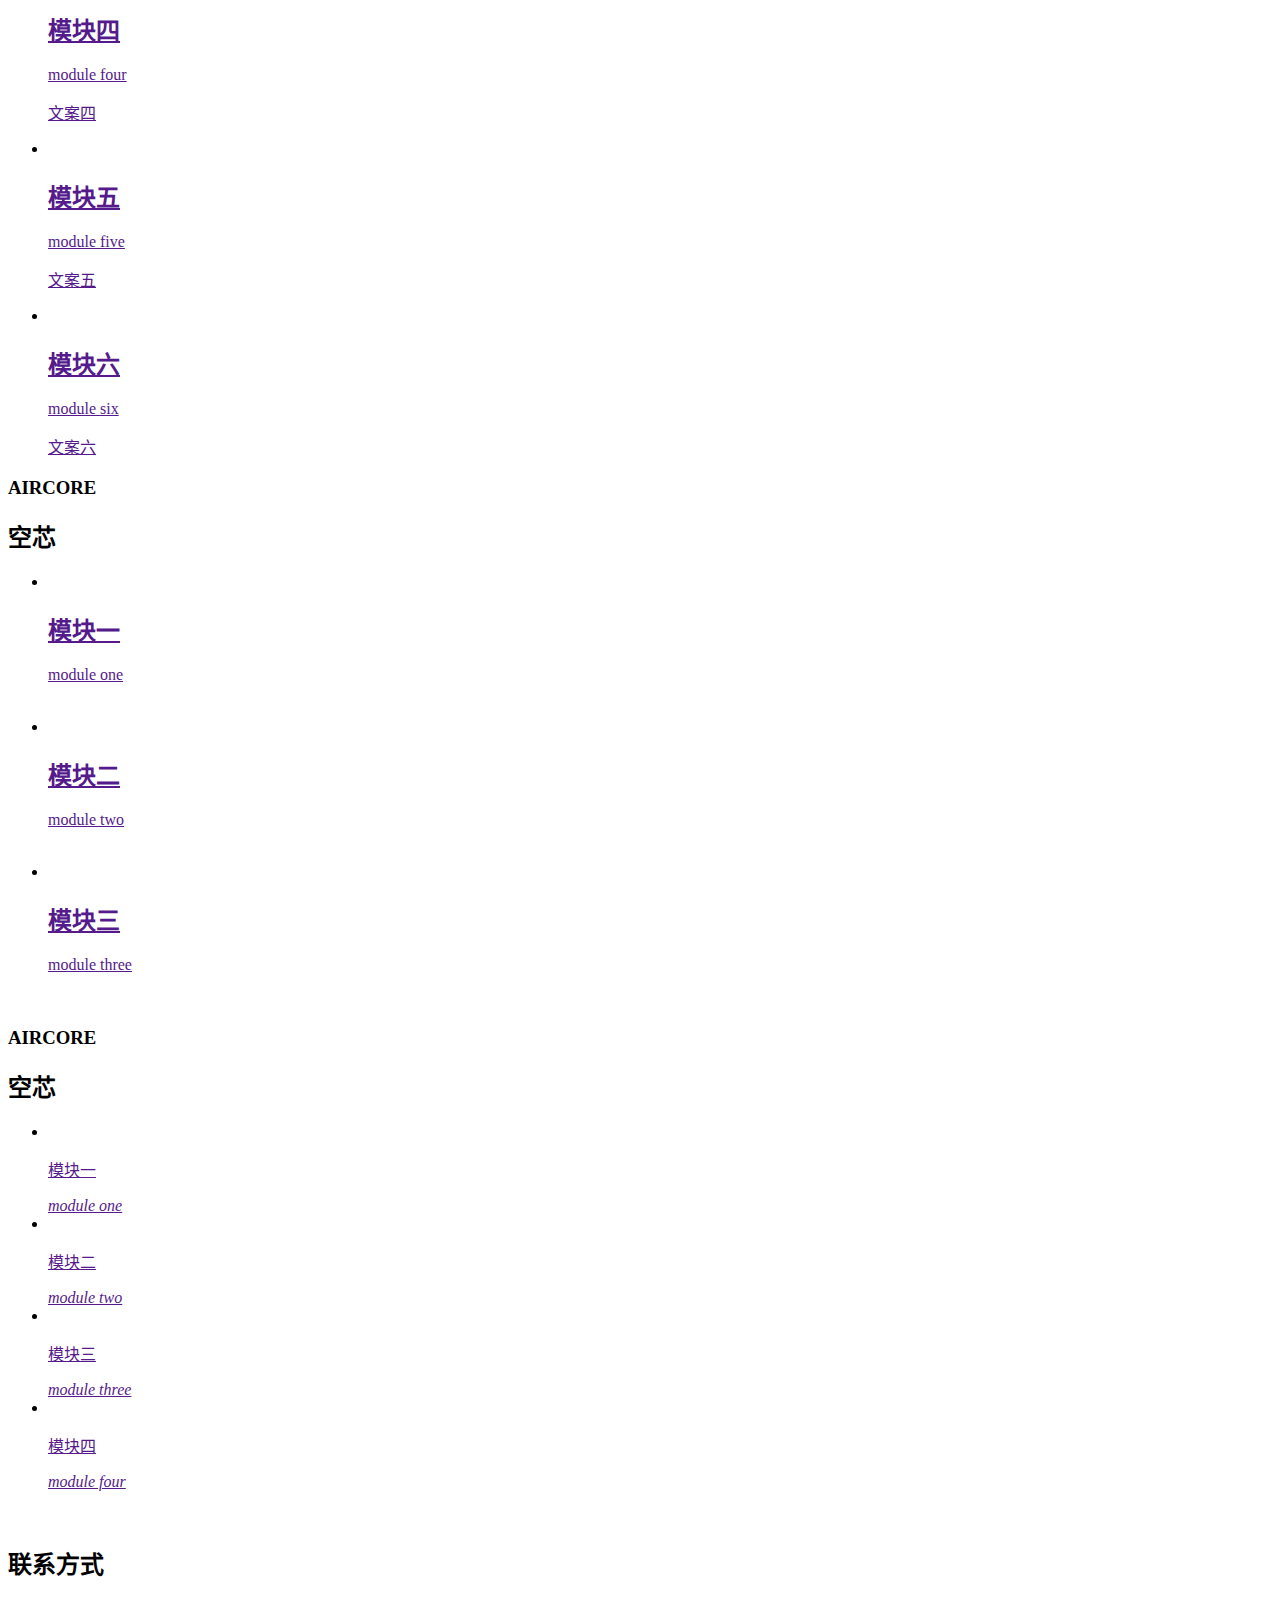
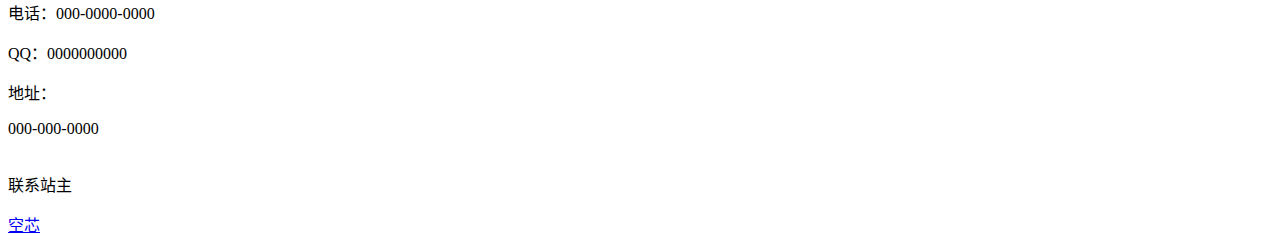
==== commit f4a31244: "Add files via upload" ====
--- a/index.html
+++ b/index.html
@@ -1,539 +1,429 @@
-<!DOCTYPE HTML>
-<html>
-<head>
-<title>welcome to aircore</title>
-<meta http-equiv="Content-Type" content="text/html; charset=utf-8" />
-<meta name="viewport" content="width=device-width, initial-scale=1, maximum-scale=1">
-<link href="http://fonts.googleapis.com/css?family=Open+Sans:400,600" rel="stylesheet" type="text/css">
-<link href="css/style.css" rel="stylesheet" type="text/css" media="all" />
-<link href="css/slimmenu.css" rel="stylesheet" media="screen">
-<script src="js/jquery.min.js"></script>
-</head>
-<body>
-<div class="content" id="home">
-	<div class="wrap">
-		<div class="header_style1"> 
-			<!-- start h_logo -->
-			<div class="logo">
-				<h1><a href="login.html">登录</a></h1>
-			</div>
-			<!-- start h_menu -->
-			<div class="h_menu">
-				<ul class="flexy-menu thick orange">
-					<li> <a href="home.html" class="scroll">主页</a></li>
-					<li><a href="Portfolio.html" class="scroll">作品</a></li>
-					<li><a href="skills.html" class="scroll">精巧</a> </li>
-					<li><a class="scroll" href="Experience.html">经历</a></li>
-					<li><a href="contact.html" class="scroll">联系我们</a></li>
-				</ul>
-			</div>
-			<!-- end h_menu -->
-			<div class="clear"> </div>
-		</div>
-		<!---------menu-script-------------> 
-		<!-- start manu --> 
-		<script type="text/javascript" src="js/flexy-menu.js"></script>
-		<link href="css/header_style1.css" rel="stylesheet" type="text/css" media="all" />
-		<script type="text/javascript">$(document).ready(function(){$(".flexy-menu").flexymenu({speed: 400,type: "horizontal",align: "right"});});</script> 
-		<!---------end-script-menu------------->
-		<div class="slider"> 
-			<!---start-da-slider----->
-			<div id="da-slider" class="da-slider">
-				<div class="da-slide">
-					<h2>设计 & 制作</h2>
-					<p>1111111111111111111111111</p>
-					<a href="#" class="da-link"><span>了解我们</span></a> </div>
-				<div class="da-slide">
-					<h2>222222222222</h2>
-					<p>121212121211212</p>
-					<a href="#" class="da-link"><span> 42235</span></a> </div>
-				<div class="da-slide">
-					<h2>234234235</h2>
-					<p>23523523525</p>
-					<a href="#" class="da-link"><span> 了解一下</span></a> </div>
-				<nav class="da-arrows"> <span class="da-arrows-prev"></span> <span class="da-arrows-next"></span> </nav>
-			</div>
-			<div class="down-arrow"> <a href="#group_1" class="scroll" ><span> </span></a> </div>
-			<link rel="stylesheet" type="text/css" href="css/slider.css" />
-			<script type="text/javascript" src="js/modernizr.custom.28468.js"></script> 
-			<script type="text/javascript" src="js/jquery.cslider.js"></script> 
-			<script type="text/javascript">
-				$(function() {
-				
-					$('#da-slider').cslider({
-						autoplay	: true,
-						bgincrement	: 450
-					});
-				
-				});
-			</script> 
-			<!---//End-da-slider-----> 
-		</div>
-	</div>
-</div>
-<!----start-team--------->
-<div class="group_1" id="group_1">
-	<div class="group_1-items">
-		<div class="wrap">
-			<div id="owl-demo" class="owl-carousel">
-				<div class="item" >
-					<div class="carousel">
-						<div class="group_1_img">
-							<h3 class="ui">UI</h3>
-							<h4 class="ux">UX</h4>
-							<div class="clear"> </div>
-						</div>
-						<div class="group_1_text">
-							<h3>I create simple interfaces for humans and enjoy pixel-perfection.</h3>
-							<p>I’m an experienced and passionate user interface designer with interaction design background.</p>
-						</div>
-						<div class="clear"> </div>
-					</div>
-				</div>
-				<div class="item">
-					<div class="carousel">
-						<div class="group_1_img">
-							<h3 class="ui fontend">前端</h3>
-							<h4 class="ux ui1">UI</h4>
-							<div class="clear"> </div>
-						</div>
-						<div class="group_1_text">
-							<h3>I create simple interfaces for humans and enjoy pixel-perfection.</h3>
-							<p>I’m an experienced and passionate user interface designer with interaction design background.</p>
-						</div>
-						<div class="clear"> </div>
-					</div>
-				</div>
-				<div class="item">
-					<div class="carousel">
-						<div class="group_1_img ">
-							<h3 class="ui core">CORE</h3>
-							<h4 class="ux ui1">UI</h4>
-							<div class="clear"> </div>
-						</div>
-						<div class="group_1_text">
-							<h3>I create simple interfaces for humans and enjoy pixel-perfection.</h3>
-							<p>I’m an experienced and passionate user interface designer with interaction design background.</p>
-						</div>
-						<div class="clear"> </div>
-					</div>
-				</div>
-			</div>
-		</div>
-	</div>
-</div>
-<div class="group_2" id="Portfolio">
-	<h3 class="heading">作品</h3>
-	<div class="group_2_items">
-		<div class="wrap">
-			<div id="owl-demo1" class="owl-carousel">
-				<div class="item" >
-					<div class="carousel">
-						<div class="group_2_img1"> <img src="images/img1.png" alt=""> </div>
-						<div class="group_2_text2">
-							<div class="desc">
-								<h3>client</h3>
-								<h4>Apple</h4>
-							</div>
-							<div class="desc">
-								<h3>Role in project</h3>
-								<h4>Designer Lead</h4>
-							</div>
-							<div class="desc">
-								<h3>project included</h3>
-								<h4>Mobile and web interface</h4>
-							</div>
-							<div class="button_2"> <a href="#">Browser</a> </div>
-						</div>
-						<div class="clear"> </div>
-						<div class="brows_button_3"> <a href="#">Browser portfolio</a> </div>
-					</div>
-				</div>
-				<div class="item">
-					<div class="carousel">
-						<div class="group_2_img1"> <img src="images/img2.jpg" alt=""> </div>
-						<div class="group_2_text2">
-							<div class="desc">
-								<h3>client</h3>
-								<h4>Lorem ipsum dolor</h4>
-							</div>
-							<div class="desc">
-								<h3>Role in project</h3>
-								<h4>Designer Lead</h4>
-							</div>
-							<div class="desc">
-								<h3>project included</h3>
-								<h4>Responsive Mobile Website Templates </h4>
-							</div>
-							<div class="button_2"> <a href="#">Browser</a> </div>
-						</div>
-						<div class="clear"> </div>
-						<div class="brows_button_3"> <a href="#">Browser portfolio</a> </div>
-					</div>
-				</div>
-				<div class="item">
-					<div class="carousel">
-						<div class="group_2_img1"> <img src="images/img3.jpg" alt=""> </div>
-						<div class="group_2_text2">
-							<div class="desc">
-								<h3>client</h3>
-								<h4>Apple</h4>
-							</div>
-							<div class="desc">
-								<h3>Role in project</h3>
-								<h4>Designer Lead</h4>
-							</div>
-							<div class="desc">
-								<h3>project included</h3>
-								<h4>Developing games in Android Mobiles</h4>
-							</div>
-							<div class="button_2"> <a href="#">Browser</a> </div>
-						</div>
-						<div class="clear"> </div>
-						<div class="brows_button_3"> <a href="#">Browser portfolio</a> </div>
-					</div>
-				</div>
-			</div>
-		</div>
-	</div>
-</div>
-<!-- Owl Carousel Assets -->
-<link href="css/owl.carousel.css" rel="stylesheet">
-<!-- Owl Carousel Assets --> 
-<!-- Prettify --> 
-<script src="js/owl.carousel.js"></script> 
-<script>
-		    $(document).ready(function() {
-		
-		      $("#owl-demo").owlCarousel({
-		        items : 1,
-		        lazyLoad : true,
-		        autoPlay : true,
-		        navigation : true,
-			    navigationText : ["",""],
-			    rewindNav :true,
-			    scrollPerPage :true,
-			    pagination : true,
-    			paginationNumbers: false,
-		      });
-		
-		    });
-		    $(document).ready(function() {
-		
-		      $("#owl-demo1").owlCarousel({
-		        items : 1,
-		        lazyLoad : true,
-		        autoPlay : true,
-		        navigation : true,
-			    navigationText : ["",""],
-			    rewindNav : true,
-			    scrollPerPage :true,
-			    pagination : false,
-    			paginationNumbers: false,
-		      });
-		
-		    });
-		    $(document).ready(function() {
-		
-		      $("#owl-demo2").owlCarousel({
-		        items : 1,
-		        lazyLoad : true,
-		        autoPlay : true,
-		        navigation : false,
-			    navigationText : ["",""],
-			    rewindNav : false,
-			    scrollPerPage :true,
-			    pagination : false,
-    			paginationNumbers: false,
-		      });
-		
-		    });
-		    </script> 
-<!-- //Owl Carousel Assets -->
-<div class="skills" id="skills">
-	<section class="text-light">
-		<div  class="wrap">
-			<div class="row-content1">
-				<h3 class="heading">精巧</h3>
-				<p class="para">Iam an experienced and passionate user interface designer with interaction design background.<br>
-					My goal is to make the world wide web a better place by designing beautiful user experiences, one site at a time.</p>
-				<div class="chart" data-percent="73" data-bar-color="#35AFBA" data-animate="4000">
-					<div class="chart-content">
-						<div class="percent"></div>
-						<div class="chart-title">用户接口</div>
-					</div>
-					<!-- chart-content --> 
-				</div>
-				<!-- chart -->
-				<div class="chart" data-percent="85" data-bar-color="#FF6060" data-animate="2500">
-					<div class="chart-content">
-						<div class="percent"></div>
-						<div class="chart-title">Front-end</div>
-					</div>
-					<!-- chart-content --> 
-				</div>
-				<!-- chart -->
-				<div class="chart" data-percent="70" data-bar-color="#3AD079" data-animate="3000">
-					<div class="chart-content">
-						<div class="percent"></div>
-						<div class="chart-title">用户经历</div>
-					</div>
-					<!-- chart-content --> 
-				</div>
-				<!-- chart -->
-				<div class="chart" data-percent="40" data-bar-color="#58C0E3" data-animate="3500">
-					<div class="chart-content">
-						<div class="percent"></div>
-						<div class="chart-title">用户经历/div>
-					</div>
-					<!-- chart-content --> 
-				</div>
-				<!-- chart -->
-				<div class="clear"> </div>
-			</div>
-		</div>
-	</section>
-	<script src="js/plugins.js"></script> 
-	<script src="js/script.js"></script> 
-</div>
-<div class="exper" id="Experience">
-	<div class="wrap">
-		<h3 class="heading">Experience</h3>
-		<section class="row section">
-			<div class="row-content2">
-				<div class="timeline-label column six">
-					<h4>Work experience</h4>
-					<p>Specialties : User experience design, user interface design, brand identity, typography, print and packaging design, web standards, grid based layout.</p>
-					<div class="brows_button_4"> <a href="#">View on Linkedin</a> </div>
-				</div>
-				<!-- timeline-label -->
-				<div class="timeline column six last">
-					<div class="year">
-						<time datetime="2013">2013</time>
-						<div class="experience"> <span class="circle"></span>
-							<div class="experience-img"><img src="images/asset01.jpg" alt=""></div>
-							<div class="experience-info clear-after">
-								<h5>Facebook</h5>
-								<div class="role">UI/UX Designer</div>
-								<p>--------------------</p>
-							</div>
-							<!-- experience-info --> 
-						</div>
-						<!-- experience -->
-						<div class="experience"> <span class="circle"></span>
-							<div class="experience-img"><img src="images/asset02.jpg" alt=""></div>
-							<div class="experience-info clear-after">
-								<h5>=========</h5>
-								<div class="role">=======</div>
-								<p>8888888888888888888888</p>
-							</div>
-							<!-- experience-info --> 
-						</div>
-						<!-- experience --> 
-					</div>
-					<!-- year -->
-					<div class="year year1">
-						<time datetime="2012">2012</time>
-						<div class="experience"> <span class="circle"></span>
-							<div class="experience-img"><img src="images/asset03.jpg" alt=""></div>
-							<div class="experience-info clear-after">
-								<h5>Apple</h5>
-								<div class="role">UI/UX Designer</div>
-								<p>October 2013 – November 2013 (2 months)Menlo Park, CA, United States of America</p>
-							</div>
-							<!-- experience-info --> 
-						</div>
-						<!-- experience -->
-						<div class="experience"> <span class="circle"></span>
-							<div class="experience-img"><img src="images/asset04.jpg" alt=""></div>
-							<div class="experience-info clear-after">
-								<h5>IBM</h5>
-								<div class="role">UI/UX Designer</div>
-								<p>October 2013 – November 2013 (2 months)Menlo Park, CA, United States of America</p>
-							</div>
-							<!-- experience-info --> 
-						</div>
-						<!-- experience --> 
-					</div>
-					<!-- year --> 
-				</div>
-				<!-- timeline -->
-				<div class="clear"> </div>
-			</div>
-		</section>
-	</div>
-</div>
-<div class="group_3">
-	<div class="group_3-items">
-		<div class="wrap">
-			<div id="owl-demo2" class="owl-carousel">
-				<div class="item" >
-					<div class="carousel">
-						<div class="group_3_img"> <img src="images/sea.png" alt=""> </div>
-						<div class="group_1_text group_3_text">
-							<h3> Adedayo Saheed</h3>
-							<p>000000000000000000000000000000000000</p>
-						</div>
-						<div class="clear"> </div>
-					</div>
-				</div>
-				<div class="item">
-					<div class="carousel">
-						<div class="group_3_img"> <img src="images/img.png" alt=""> </div>
-						<div class="group_1_text group_3_text">
-							<h3>Narate Ketram</h3>
-							<p>Lorem ipsum dolor sit amet, consectetur adipisicing elit, sed do eiusmod tempor incididunt ut labore et dolore magna aliqua. Ut enim ad minim veniam, quis nostrud exercitation.</p>
-						</div>
-						<div class="clear"> </div>
-					</div>
-				</div>
-				<div class="item">
-					<div class="carousel">
-						<div class=" group_3_img"> <img src="images/img.png" alt=""> </div>
-						<div class="group_1_text group_3_text">
-							<h3>Adrian Thomas</h3>
-							<p>0000000000000000000000000000000000000000000000000000000000000000</p>
-						</div>
-						<div class="clear"> </div>
-					</div>
-				</div>
-			</div>
-		</div>
-	</div>
-</div>
-<div class="contact" id="contact">
-	<div class="wrap">
-		<h3 class="heading">联系我们</h3>
-		<form>
-			<div class="left-form">
-				<ul>
-					<li class="name"> <a href="#" class="icon user"> </a>
-						<input type="text" placeholder="Username" required>
-						<div class="clear"> </div>
-					</li>
-					<li class="email"> <a href="#" class="icon mail"> </a>
-						<input type="email" placeholder="Email" required>
-						<div class="clear"> </div>
-					</li>
-					<div class="clear"> </div>
-					<li>
-						<input type="text" placeholder="Cost of your project" required>
-						<div class="clear"> </div>
-					</li>
-					<li>
-						<input type="text" placeholder="Timeline" required>
-						<div class="clear"> </div>
-					</li>
-					<li>
-						<textarea class="plain buffer" placeholder="Don't forget that kindness is all!"> Don't forget that kindness is all!</textarea>
-						<div class="clear"> </div>
-					</li>
-					<div class="send"> <a href="#">SEND</a> </div>
-				</ul>
-			</div>
-			<div class="right-form">
-				<h4>LOCATION</h4>
-				<p>122 Lorem ipsum dolor, sit amet, 678 consectetur</p>
-				<div class="soc_icons">
-					<h4>I AM SOCIAL</h4>
-					<ul>
-						<li><a class="icon1" href="#"> <span>QQ</span> </a> </li>
-						<li><a class="icon2" href="#"><span>微信</span></a></li>
-						<li><a class="icon3" href="#"><span>Google+</span></a></li>
-						<li><a class="icon4" href="#"><span>Linkedin</span></a></li>
-						<li><a class="icon5" href="#"><span>Flickr</span></a></li>
-						<div class="clear"> </div>
-					</ul>
-				</div>
-			</div>
-			<div class="clear"> </div>
-		</form>
-	</div>
-</div>
-<div class="contact-map">
-	<iframe width="100%" height="350" frameborder="0" scrolling="no" marginheight="0" marginwidth="0" src="https://maps.google.co.in/?ie=UTF8&amp;ll=22.593726,79.453125&amp;spn=3.803105,6.696167&amp;t=m&amp;z=8&amp;output=embed"></iframe>
-</div>
-<div class="footer">
-	<div class="wrap">
-		<div class="row-content buffer clear-after">
-			<section id="top-footer">
-				<div class="widget column three"><!-- la class="widget" è forse generata utomaticamente da wp -->
-					<h4>Menu</h4>
-					<ul class="plain">
-						<li> <a href="home.html" class="scroll">主页</a> </li>
-						<li><a href="Portfolio.html" class="scroll">作品</a></li>
-						<li><a href="skills.html" class="scroll">精巧</a> </li>
-						<li><a class="scroll" href="Experience.html">经历</a></li>
-						<li><a href="contact.html" class="scroll">联系我们</a></li>
-						<div class="clear"> </div>
-					</ul>
-				</div>
-				<div class="widget column three">
-					<h4>Archives</h4>
-					<ul class="plain">
-						<li><a href="#">2020</a></li>
-						<li><a href="#">2020</a></li>
-						<li><a href="#">2020</a></li>
-						<li><a href="#">2020</a></li>
-						<li><a href="#">2020</a></li>
-						<div class="clear"> </div>
-					</ul>
-				</div>
-				<div class="widget column three">
-					<h4>小部件</h4>
-					<p>000000000000000000000000000000000000000000000000000000</p>
-				</div>
-				<div class="widget meta-social column three last">
-					<div class="soc_icons soc_icons1">
-						<h4>F追随</h4>
-						<ul>
-							<li><a class="icon1" href="#">000</a> </li>
-							<li><a class="icon2" href="#">111</a></li>
-							<li><a class="icon3" href="#">222</a></li>
-						</ul>
-						<div class="clear"> </div>
-					</div>
-				</div>
-				<div class="clear">
-					<p><a href="http://www.aircore.tk">------------</a></p>
-				</div>
-			</section>
-			<!-- top-footer --> 
-			
-		</div>
-		<!-- row-content --> 
-	</div>
-	<!-- row -->
-	<div class="copy">
-		<p>爱要大声说出来</p>
-	</div>
-	<!-- scroll_top_btn --> 
-	<script type="text/javascript" src="js/move-top.js"></script> 
-	<script type="text/javascript" src="js/easing.js"></script> 
-	<script type="text/javascript">
-			$(document).ready(function() {
-			
-				var defaults = {
-		  			containerID: 'toTop', // fading element id
-					containerHoverID: 'toTopHover', // fading element hover id
-					scrollSpeed: 1200,
-					easingType: 'linear' 
-		 		};
-				
-				
-				$().UItoTop({ easingType: 'easeOutQuart' });
-				
-			});
-		</script> 
-	<script type="text/javascript">
-		jQuery(document).ready(function($) {
-			$(".scroll").click(function(event){		
-				event.preventDefault();
-				$('html,body').animate({scrollTop:$(this.hash).offset().top},1200);
-			});
-		});
-	</script> 
-	<a href="#" id="toTop" style="display: block;"><span id="toTopHover" style="opacity: 1;"></span></a> </div>
-
-</body>
-</html>+<!DOCTYPE html>
+<html lang="zh-CN">
+<head>
+<meta charset="utf-8">
+<title>空芯</title>
+<link rel="stylesheet" type="text/css" href="css/style.css" />
+<link rel="stylesheet" type="text/css" href="css/common.css">	
+<link rel="stylesheet" href="css/swiper-4.4.2.min.css" />
+<link rel="stylesheet" type="text/css" href="css/animate.min.css">
+</head>
+	
+<body>
+<div class="index-header clearfix">
+	<div class="index-logo fl">
+		<a href=""><img alt="" src="images/logo.jpg"></a>
+	</div>
+	<ul class="index-nav fl">
+		<li><a href="index.html">首页</a></li>
+		<li><a href="pageone.html">页面一</a></li>
+		<li><a href="pagetwo.html">页面二</a></li>
+		<li><a href="pagethree.html">页面三</a></li>
+		<li><a href="pagefour.html">页面四</a></li>
+		<li><a href="pagefive.html">页面五</a></li>
+		<li><a href="pagesix.html">页面六</a></li>
+		<li><a href="pageseven.html">页面七</a></li>
+	</ul>
+	<div class="index-header-right fr">
+		<a href="" class="search-btn">搜索</a>	
+		<a href="" class="erweima">
+			<div class="erweima-pic">
+				<img alt="" src="images/pic1.jpg">
+			</div>
+		</a>
+	</div>
+	<div class="clear"></div>
+</div>
+	
+<div class="search_sec">
+	<a href="#" title="" class="close-search"><i class=" la-close"><img alt="" src="images/icon5.png"></i></a>
+	<div class="search_field">
+		<div class="container">
+			<form>
+				<input type="text" name="search" placeholder="Search for...">
+				<button type="submit"><img src="images/search2.png" alt=""></button>
+			</form>
+		</div>
+	</div>
+</div>	
+<!--search_sec end-->
+
+<div id="bloc">
+	<article id="index">
+		<div class="banner-position">
+			<div class="index-banner swiper-container">
+			    <div class="swiper-wrapper">
+			        <div class="swiper-slide">
+			          <img alt="" src="images/banner1.jpg">
+			        </div>
+			        <div class="swiper-slide">
+			          <img alt="" src="images/banner2.jpg">
+			        </div>
+			        <div class="swiper-slide">
+			          <img alt="" src="images/banner3.jpg">
+			        </div>
+			    </div>
+			    <!-- Add Navigation -->
+			    <div class="swiper-button-prev swiper-button-white"></div>
+			    <div class="swiper-button-next swiper-button-white"></div>
+		  	</div>
+			<div class="banner-wave">
+				<svg viewBox="0 0 120 28">
+			
+					<defs>
+			
+						<filter id="goo">
+			
+							<fegaussianblur in="SourceGraphic" stdDeviation="1" result="blur" />
+			
+							<fecolormatrix in="blur" mode="matrix" values="
+			
+							   1 0 0 0 0  
+							
+							   0 1 0 0 0  
+							
+							   0 0 1 0 0  
+							
+							   0 0 0 13 -9" result="goo" />
+			
+							<xfeblend in="SourceGraphic" in2="goo" />
+			
+						</filter>
+			
+						<path id="wave" d="M 0,10 C 30,10 30,15 60,15 90,15 90,10 120,10 150,10 150,15 180,15 210,15 210,10 240,10 v 28 h -240 z" />
+			
+					</defs>
+			
+					<use id="wave3" class="wave" xlink:href="#wave" x="0" y="-2"></use>
+			
+					<use id="wave2" class="wave" xlink:href="#wave" x="0" y="0"></use>
+			
+					<g class="gooeff" filter="url(#goo)">
+			
+						<circle class="drop drop1" cx="20" cy="2" r="8.8" />
+			
+						<circle class="drop drop2" cx="25" cy="2.5" r="7.5" />
+			
+						<circle class="drop drop3" cx="16" cy="2.8" r="9.2" />
+			
+						<circle class="drop drop4" cx="18" cy="2" r="8.8" />
+			
+						<circle class="drop drop5" cx="22" cy="2.5" r="7.5" />
+			
+						<circle class="drop drop6" cx="26" cy="2.8" r="9.2" />
+			
+						<circle class="drop drop1" cx="5" cy="4.4" r="8.8" />
+			
+						<circle class="drop drop2" cx="5" cy="4.1" r="7.5" />
+			
+						<circle class="drop drop3" cx="8" cy="3.8" r="9.2" />
+			
+						<circle class="drop drop4" cx="3" cy="4.4" r="8.8" />
+			
+						<circle class="drop drop5" cx="7" cy="4.1" r="7.5" />
+			
+						<circle class="drop drop6" cx="10" cy="4.3" r="9.2" />
+			
+						<circle class="drop drop1" cx="1.2" cy="5.4" r="8.8" />
+			
+						<circle class="drop drop2" cx="5.2" cy="5.1" r="7.5" />
+			
+						<circle class="drop drop3" cx="10.2" cy="5.3" r="9.2" />
+			
+						<circle class="drop drop4" cx="3.2" cy="5.4" r="8.8" />
+			
+						<circle class="drop drop5" cx="14.2" cy="5.1" r="7.5" />
+			
+						<circle class="drop drop6" cx="17.2" cy="4.8" r="9.2" />
+			
+						<use id="wave1" class="wave" xlink:href="#wave" x="0" y="1" />
+			
+					</g>
+				</svg>
+			</div>
+		</div>
+		<div class="clear"></div>
+			<!--about-->
+			<div class="index-about">
+				<div class="index-con clearfix">
+					<div class="index-about-text fl">
+						<div class="index-title">
+							<h3 class="scroll-animate" data-effect="fadeInUpSmall">AIRCORE</h3>
+							<h2 class="scroll-animate" data-delay="0.2" data-effect="fadeInUpSmall">空芯</h2>
+							<span></span>
+						</div>
+						<p  class="scroll-animate" data-delay="0.6" data-effect="fadeInUpSmall">寻寻觅觅，冷冷清清，凄凄惨惨戚戚。乍暖还寒时候，最难将息。三杯两盏淡酒，怎敌他，晚来风急？雁过也，正伤心，却是旧时相识。<br />
+						满地黄花堆积，憔悴损，如今有谁堪摘？守着窗儿，独自怎生得黑？梧桐更兼细雨，到黄昏，点点滴滴。这次第，怎一个，愁字了得！</p>
+						<div class="index-more">
+							<a href="">更多</a>
+						</div>
+					</div>	
+					<div class="index-about-pic fr">
+						<a href="" >
+							<img alt="" src="images/pic2.jpg" class="scroll-animate classGo" data-Tclass="go">
+						</a>
+					</div>
+				</div>
+				<div class="wave_box1">
+					<img alt="" src="images/wavs.gif">
+				</div>
+			</div>
+			<div class="clear"></div>
+			
+			<!--业务范围-->
+			<div class="index-yewu">
+				<div class="index-con clearfix">
+					<div class="index-title">
+						<h3>AIRCORE</h3>
+						<h2>空芯</h2>			
+					</div>
+					
+					<div class="index-yewu-info clearfix">
+						<div class="index-yewu-pic fl">
+							<a href="" >
+								<img alt="" src="images/pic3.jpg" class="scroll-animate classGo" data-Tclass="go">
+							</a>
+						</div>
+						<ul class="index-yewu-list clearfix fr">
+							<li>
+								<a href="">
+									<em><img alt="" src="images/ico1.png"></em>
+									<div class="text">
+										<h2>模块一</h2>
+										<span>module one</span>
+										<p>文案一</p>
+									</div>
+									<div class="button bz-buttonAnimat clockwise both">
+										<div class="inner"></div>
+									</div>									
+								</a>
+							</li>
+							<li>
+								<a href="">
+									<em><img alt="" src="images/ico2.png"></em>
+									<div class="text">
+										<h2>模块二</h2>
+										<span>module two</span>
+										<p>文案二</p>
+									</div>	
+									<div class="button bz-buttonAnimat clockwise both">
+										<div class="inner"></div>
+									</div>	
+								</a>
+							</li>
+							<li>
+								<a href="">
+									<em><img alt="" src="images/ico3.png"></em>
+									<div class="text">
+										<h2>模块三</h2>
+										<span>module three</span>
+										<p>文案三</p>
+									</div>	
+									<div class="button bz-buttonAnimat clockwise both">
+										<div class="inner"></div>
+									</div>	
+								</a>
+							</li>
+							<li>
+								<a href="">
+									<em><img alt="" src="images/ico4.png"></em>
+									<div class="text">
+										<h2>模块四</h2>
+										<span>module four</span>
+										<p>文案四</p>
+									</div>	
+									<div class="button bz-buttonAnimat clockwise both">
+										<div class="inner"></div>
+									</div>	
+								</a>
+							</li>
+							<li>
+								<a href="">
+									<em><img alt="" src="images/ico5.png"></em>
+									<div class="text">
+										<h2>模块五</h2>
+										<span>module five</span>
+										<p>文案五</p>
+									</div>	
+									<div class="button bz-buttonAnimat clockwise both">
+										<div class="inner"></div>
+									</div>	
+								</a>
+							</li>
+							<li>
+								<a href="">
+									<em><img alt="" src="images/ico6.png"></em>
+									<div class="text">
+										<h2>模块六</h2>
+										<span>module six</span>
+										<p>文案六</p>
+									</div>	
+									<div class="button bz-buttonAnimat clockwise both">
+										<div class="inner"></div>
+									</div>	
+								</a>
+							</li>
+						</ul>
+					</div>			
+				</div>
+			</div>
+			<div class="clear"></div>
+			
+			<div class="position-yuan clearfix">			
+				<div class="bg scr-el" data-v="1" data-speed-x="12" data-offset="150 "></div>
+			</div>
+			<div class="clear"></div>
+			<!--产品-->
+			<div class="index-product clearfix">
+				<div class="index-con clearfix">
+					<div class="index-title">
+						<h3>AIRCORE</h3>
+						<h2>空芯</h2>			
+					</div>
+					<ul class="clearfix index-product-list clearfix">
+						<li>
+							<a href="">
+								<em><img alt="" src="images/pic4.jpg"></em>
+								<div class="text">
+									<h2>模块一</h2>
+									<p>module one</p>
+									<span><img alt="" src="images/jt.png"></span>
+								</div>
+							</a>
+						</li>
+						<li>
+							<a href="">
+								<em><img alt="" src="images/pic5.jpg"></em>
+								<div class="text">
+									<h2>模块二 </h2>
+									<p>module two</p>
+									<span><img alt="" src="images/jt.png"></span>
+								</div>
+							</a>
+						</li>
+						<li>
+							<a href="">
+								<em><img alt="" src="images/pic6.jpg"></em>
+								<div class="text">
+									<h2>模块三</h2>
+									<p>module three</p>
+									<span><img alt="" src="images/jt.png"></span>
+								</div>
+							</a>
+						</li>
+					</ul>
+				</div>
+			</div>
+			<div class="clear"></div>
+			
+			<!--news-->
+			<div class="index-news">
+				<div class="index-con clearfix">
+					<div class="index-title">
+						<h3>AIRCORE</h3>
+						<h2>空芯</h2>			
+					</div>
+					<ul class="index-news-list clearfix">
+						<li class="trs02 an_up">
+							<a href="">
+								<em><img alt="" src="images/pic7.jpg"></em>
+								<div class="text">
+									<span></span>
+									<p>模块一</p>
+									<i>module one</i>
+								</div>
+							</a>
+						</li>
+						<li class="trs03 an_up">
+							<a href="">
+								<em><img alt="" src="images/pic8.jpg"></em>
+								<div class="text">
+									<span></span>
+									<p>模块二</p>
+									<i>module two</i>
+								</div>
+							</a>
+						</li>
+						<li class="trs04 an_up">
+							<a href="">
+								<em><img alt="" src="images/pic9.jpg"></em>
+								<div class="text">
+									<span></span>
+									<p>模块三</p>
+									<i>module three</i>
+								</div>
+							</a>
+						</li>
+						<li class="trs05 an_up">
+							<a href="">
+								<em><img alt="" src="images/pic10.jpg"></em>
+								<div class="text">
+									<span></span>
+									<p>模块四</p>
+									<i>module four</i>
+								</div>
+							</a>
+						</li>
+					</ul>
+					<div class="clear"></div>
+				</div>
+			</div>
+			
+			<!--footer-->
+			<div class="index-footer">										
+				<div class="clearfix index-footer-info index-con">
+					<div class="logo fl">
+						<img alt="" src="images/logo.jpg">
+					</div>
+					<div class="lianxi fl">
+						<h2>联系方式</h2>
+						<p>电话：000-0000-0000</p>
+						<p>QQ：0000000000</p>
+						<p>地址：</p>
+						<p></p>
+					</div>
+					<div class="phone fl">			
+						000-000-0000
+					</div>
+					<div class="erweima fr">
+						<img alt="" src="images/pic1.jpg">
+						<p>联系站主</p>
+					</div>
+				</div>
+				
+				<div class="index-footer-bottom">
+					<div class="index-con clearfix">
+						<p class="fl"></p>
+						<a href="index.html" target="_blank" class="fr">空芯</a>
+					</div>
+				</div>
+			</div>	
+			<div class="clear"></div>		
+	</article>
+</div>
+
+<script type="text/javascript" src="js/jqery-3.2.1.min.js"></script>
+<script type="text/javascript" src="js/modernizr.custom.js"></script>
+<script src="js/more.js"></script>
+<script src="js/swiper-4.4.2.min.js"></script>
+<script type="text/javascript" src="js/main.js"></script>
+<script type="text/javascript" src="js/base.js"></script>
+<script type="text/javascript" src="js/app.js"></script>
+<script>
+var swiper = new Swiper('.index-banner.swiper-container', {
+  speed: 600,
+  parallax: true,   
+  navigation: {
+    nextEl: '.swiper-button-next',
+    prevEl: '.swiper-button-prev',
+  },
+});
+scrolly.init({
+	wrapper: '#bloc',
+	targets: '.scr-el',
+	bgParallax: true,
+	wrapperSpeed: 0.08
+});
+</script>
+</body>
+</html>
